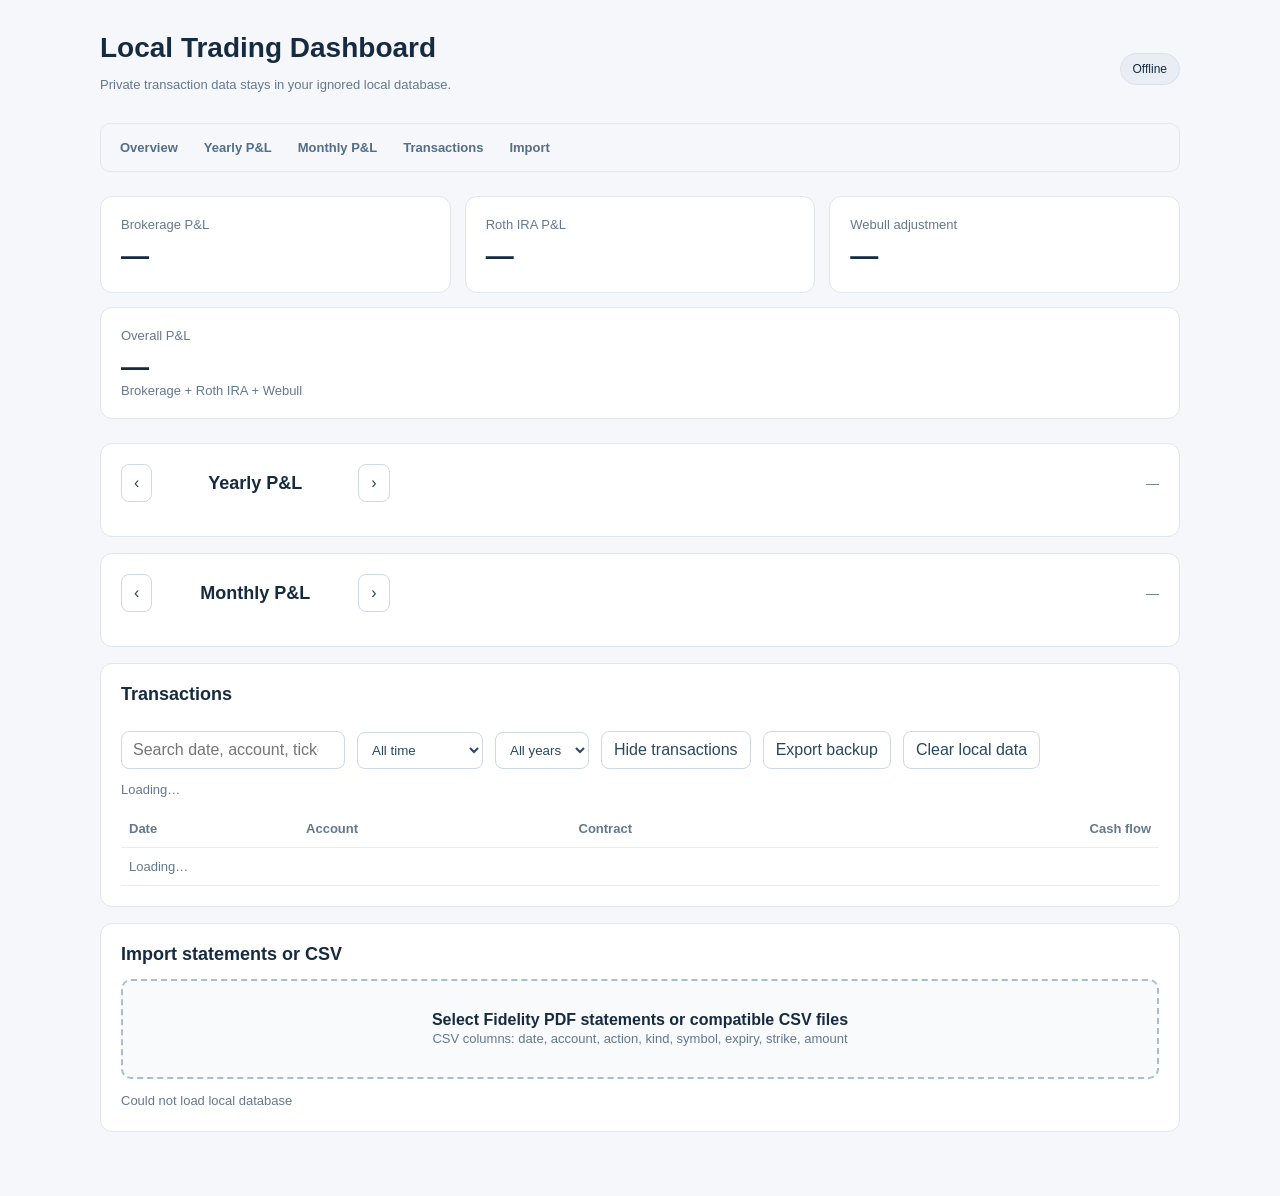
==== web/index.html @ 49a0bbed "Complete - Phase1 Trading Dashboard-v1" ====
<!doctype html>
<html lang="en"><head><meta charset="utf-8"><meta name="viewport" content="width=device-width,initial-scale=1"><title>Local Trading Dashboard</title><style>
:root{font-family:Inter,-apple-system,BlinkMacSystemFont,"Segoe UI",sans-serif;color:#172b40;background:#f5f7fa}*{box-sizing:border-box}html{scroll-behavior:smooth}body{margin:0}.shell{max-width:1120px;margin:auto;padding:32px 20px 64px}h1{margin:0;font-size:28px}h2{font-size:18px;margin:0 0 14px}.sub,.muted{color:#64788d;font-size:13px}.top,.toolbar,.transaction-actions{display:flex;justify-content:space-between;align-items:center;gap:12px;flex-wrap:wrap}.pill{font-size:12px;background:#e9eef4;border:1px solid #d9e2eb;padding:8px 12px;border-radius:20px}.app-nav{position:sticky;top:0;z-index:10;display:flex;gap:4px;overflow-x:auto;margin:18px 0 22px;padding:8px;background:rgba(245,247,250,.94);border:1px solid #e0e6ed;border-radius:10px;backdrop-filter:blur(10px)}.app-nav a{white-space:nowrap;text-decoration:none;color:#536e86;font-size:13px;font-weight:650;padding:8px 11px;border-radius:7px}.app-nav a:hover,.app-nav a:focus{background:#e8f0f8;color:#1e5a94;outline:none}.cards{display:grid;grid-template-columns:repeat(3,1fr);gap:14px;margin:24px 0}.card,.panel{background:#fff;border:1px solid #e0e6ed;border-radius:12px;padding:20px}.metric{font-size:28px;font-weight:750;margin-top:8px;font-variant-numeric:tabular-nums}.panel{margin-top:16px;scroll-margin-top:76px}.green{color:#15805b}.red{color:#c34350}button,input{font:inherit}button{cursor:pointer;border:1px solid #cdd9e5;border-radius:8px;background:#fff;padding:9px 12px;color:#294761}button:hover{background:#f2f7fb}.search{min-width:220px;border:1px solid #cdd9e5;border-radius:8px;padding:9px 11px;color:#172b40}.month-nav{display:flex;align-items:center;gap:8px}.month-nav h2{margin:0;min-width:190px;text-align:center}.year-calendar{display:grid;grid-template-columns:repeat(4,minmax(0,1fr));gap:10px;margin-top:14px}.year-month{min-height:95px;text-align:left;display:flex;flex-direction:column;justify-content:space-between}.year-month strong{font-size:13px}.year-month span{font-size:16px;font-weight:750;font-variant-numeric:tabular-nums}.calendar{display:grid;grid-template-columns:repeat(7,minmax(0,1fr));gap:7px;margin-top:14px}.weekday{font-size:11px;font-weight:700;color:#718397;text-align:center;padding:5px}.day{min-height:82px;border:1px solid #e4eaf0;border-radius:8px;padding:8px;background:#fbfcfd;display:flex;flex-direction:column;justify-content:space-between}.day.empty{background:transparent;border:0}.day-number{font-size:12px;color:#536e86}.day-pnl{font-size:12px;font-weight:750;text-align:right;font-variant-numeric:tabular-nums}.drop{display:block;border:2px dashed #aabdd0;border-radius:10px;padding:30px;text-align:center;background:#f8fafc;cursor:pointer}.drop input{display:none}.status{white-space:pre-wrap;font-size:13px;line-height:1.5;margin:12px 0 0}.detail{overflow:auto}table{width:100%;border-collapse:collapse;font-size:13px}td,th{text-align:left;padding:11px 8px;border-bottom:1px solid #e9edf2}th{color:#64788d}.right{text-align:right}[hidden]{display:none!important}@media(max-width:650px){.cards{grid-template-columns:1fr}.shell{padding:20px 12px}.search{min-width:100%}.year-calendar{grid-template-columns:repeat(2,minmax(0,1fr))}.day{min-height:58px;padding:5px}.day-pnl{font-size:10px}.month-nav h2{min-width:145px;font-size:15px}}
</style><style>.overall-card{grid-column:1/-1}.calendar{grid-template-columns:repeat(6,minmax(0,1fr))}.week-total{min-height:58px;border:1px solid #d8e4ef;border-radius:8px;padding:8px;background:#eef5fc;color:#1e5a94;font-size:12px;font-weight:750;text-align:right;font-variant-numeric:tabular-nums;display:flex;align-items:flex-end;justify-content:flex-end}.week-total.red{color:#c34350}.week-total.green{color:#15805b}.filter-select,.date-filter{border:1px solid #cdd9e5;border-radius:8px;background:#fff;color:#294761;padding:9px 10px}.date-range{display:flex;gap:6px;align-items:center;flex-wrap:wrap}.range-control{position:relative}.custom-range{position:absolute;top:calc(100% + 8px);left:0;z-index:30;width:260px;padding:16px;border:1px solid #c9d7e4;border-radius:14px;background:#fff;box-shadow:0 12px 30px rgba(20,38,58,.2);flex-direction:column;align-items:stretch;gap:13px}.range-tabs{display:grid;grid-template-columns:1fr 1fr;border:1px solid #b9cce0;border-radius:10px;padding:3px}.range-tabs button{border:0;background:transparent;padding:10px 8px}.range-tabs button.active{background:#1e5a94;color:#fff;border-radius:7px;font-weight:700}.range-note{margin:0;color:#4d5964;font-size:13px;line-height:1.75}.range-field{display:grid;gap:6px;font-size:13px;font-weight:700}.range-field .date-filter{width:100%;font-weight:400}.range-actions{display:flex;justify-content:center;gap:14px}.range-actions button{min-width:88px;border-radius:22px}.range-actions .apply{background:#1e5a94;color:#fff;border-color:#1e5a94;font-weight:700}@media(max-width:650px){.overall-card{grid-column:auto}.week-total{padding:5px;font-size:10px}.custom-range{width:min(260px,calc(100vw - 48px))}}</style></head><body><main class="shell">
<header id="overview" class="top"><div><h1>Local Trading Dashboard</h1><p class="sub">Private transaction data stays in your ignored local database.</p></div><span id="syncStatus" class="pill">Connecting…</span></header>
<nav class="app-nav" aria-label="Dashboard navigation"><a href="#overview">Overview</a><a href="#yearly">Yearly P&amp;L</a><a href="#monthly">Monthly P&amp;L</a><a href="#transactions">Transactions</a><a href="#import">Import</a></nav>
<section class="cards"><div class="card"><div class="muted">Brokerage P&amp;L</div><div id="brokerage" class="metric">—</div></div><div class="card"><div class="muted">Roth IRA P&amp;L</div><div id="roth" class="metric">—</div></div><div class="card"><div class="muted">Webull adjustment</div><div id="webull" class="metric">—</div></div><div class="card overall-card"><div class="muted">Overall P&amp;L</div><div id="total" class="metric">—</div><div class="muted">Brokerage + Roth IRA + Webull</div></div></section>
<section id="yearly" class="panel"><div class="toolbar"><div class="month-nav"><button id="previousYear" type="button" aria-label="Previous year">‹</button><h2 id="yearTitle">Yearly P&amp;L</h2><button id="nextYear" type="button" aria-label="Next year">›</button></div><div id="yearTotal" class="muted">—</div></div><div id="yearCalendar" class="year-calendar" aria-label="Yearly profit and loss calendar"></div></section>
<section id="monthly" class="panel"><div class="toolbar"><div class="month-nav"><button id="previousMonth" type="button" aria-label="Previous month">‹</button><h2 id="calendarTitle">Monthly P&amp;L</h2><button id="nextMonth" type="button" aria-label="Next month">›</button></div><div id="monthTotal" class="muted">—</div></div><div id="calendar" class="calendar" aria-label="Monthly profit and loss calendar"></div></section>
<section id="transactions" class="panel"><div class="toolbar"><h2>Transactions</h2><div class="transaction-actions"><input id="search" class="search" type="search" placeholder="Search date, account, ticker, or option" aria-label="Search transactions"><select id="periodFilter" class="filter-select" aria-label="Transaction time period"><option value="all">All time</option><option value="q1">Q1</option><option value="q2">Q2</option><option value="q3">Q3</option><option value="q4">Q4</option><option value="30">Last 30 days</option><option value="60">Last 60 days</option><option value="90">Last 90 days</option><option value="custom">Custom range</option></select><select id="filterYear" class="filter-select" aria-label="Quarter filter year"><option value="">All years</option></select><div id="dateRange" class="date-range custom-range" hidden><div class="range-tabs"><button id="recentRange" type="button">Recent</button><button id="customRange" class="active" type="button">Custom</button></div><p class="range-note">Select any 365 day period going back 5 years</p><label class="range-field">From date<input id="startDate" class="date-filter" type="date" aria-label="From date"></label><label class="range-field">To date<input id="endDate" class="date-filter" type="date" aria-label="To date"></label><div class="range-actions"><button id="applyRange" class="apply" type="button">Apply</button><button id="clearRange" type="button">Clear</button></div></div><button id="toggleTransactions" type="button" aria-expanded="true">Hide transactions</button><button id="export" type="button">Export backup</button><button id="clear" type="button">Clear local data</button></div></div><p id="transactionCount" class="muted">Loading…</p><div id="transactionContent" class="detail"><table><thead><tr><th>Date</th><th>Account</th><th>Contract</th><th class="right">Cash flow</th></tr></thead><tbody id="rows"><tr><td colspan="4" class="muted">Loading…</td></tr></tbody></table></div></section>
<section id="import" class="panel"><h2>Import statements or CSV</h2><label class="drop" for="files"><strong>Select Fidelity PDF statements or compatible CSV files</strong><br><span class="muted">CSV columns: date, account, action, kind, symbol, expiry, strike, amount</span><input id="files" type="file" accept="application/pdf,.pdf,text/csv,.csv" multiple></label><p id="status" class="status muted">Imports are processed locally in your browser, then saved only to your local SQLite database.</p></section>
</main><script type="module">
const $=id=>document.getElementById(id),names={i:'Brokerage',r:'Roth IRA',w:'Webull (fixed)'};let entries=[],revision=0,canEdit=false,query='',transactionsCollapsed=false,calendarMonth='',calendarYear='',period='all',filterYear='',customStart='',customEnd='';
const sum=a=>Math.round(a.reduce((n,x)=>n+Number(x.amount),0)*100)/100;
const cash=n=>(n<0?'−':'')+Math.abs(n).toLocaleString('en-US',{style:'currency',currency:'USD'});
const esc=s=>String(s).replace(/[&<>"']/g,c=>({'&':'&amp;','<':'&lt;','>':'&gt;','"':'&quot;',"'":'&#39;'}[c]));
function renderYearCalendar(){const dated=entries.filter(x=>/^\d{4}-\d{2}-\d{2}$/.test(x.date));if(!dated.length){$('yearTitle').textContent='Yearly P&L';$('yearTotal').textContent='No transactions yet';$('yearCalendar').innerHTML='';return}if(!calendarYear)calendarYear=dated.map(x=>x.date.slice(0,4)).sort().at(-1);const byMonth=new Map();for(const x of dated.filter(x=>x.date.startsWith(`${calendarYear}-`))){const month=x.date.slice(5,7);byMonth.set(month,(byMonth.get(month)||0)+Number(x.amount))}$('yearTitle').textContent=`${calendarYear} Yearly P&L`;const total=sum([...byMonth.values()].map(amount=>({amount})));$('yearTotal').textContent=`Yearly P&L: ${cash(total)}`;const labels=['January','February','March','April','May','June','July','August','September','October','November','December'];$('yearCalendar').innerHTML=labels.map((label,index)=>{const month=String(index+1).padStart(2,'0'),pnl=byMonth.get(month)||0;return `<button class="year-month" type="button" data-month="${month}"><strong>${label}</strong><span class="${pnl<0?'red':'green'}">${byMonth.has(month)?cash(pnl):'—'}</span></button>`}).join('');document.querySelectorAll('.year-month').forEach(button=>button.onclick=()=>{calendarMonth=`${calendarYear}-${button.dataset.month}`;renderCalendar();document.getElementById('calendar').scrollIntoView({behavior:'smooth',block:'start'})})}
function renderCalendar(){const dated=entries.filter(x=>/^\d{4}-\d{2}-\d{2}$/.test(x.date));if(!dated.length){$('calendarTitle').textContent='Monthly P&L';$('monthTotal').textContent='No transactions yet';$('calendar').innerHTML='';return}if(!calendarMonth)calendarMonth=dated.map(x=>x.date.slice(0,7)).sort().at(-1);const [year,month]=calendarMonth.split('-').map(Number),days=new Date(year,month,0).getDate(),start=new Date(year,month-1,1).getDay(),byDay=new Map();for(const x of dated.filter(x=>x.date.startsWith(calendarMonth))){byDay.set(x.date,(byDay.get(x.date)||0)+Number(x.amount))}$('calendarTitle').textContent=new Date(year,month-1,1).toLocaleDateString('en-US',{month:'long',year:'numeric'});const total=sum([...byDay.values()].map(amount=>({amount})));$('monthTotal').textContent=`Monthly P&L: ${cash(total)}`;let html=['Sun','Mon','Tue','Wed','Thu','Fri','Sat'].map(day=>`<div class="weekday">${day}</div>`).join('');for(let n=0;n<start;n++)html+='<div class="day empty"></div>';for(let day=1;day<=days;day++){const date=`${calendarMonth}-${String(day).padStart(2,'0')}`,pnl=byDay.get(date);html+=`<div class="day"><span class="day-number">${day}</span>${pnl===undefined?'':`<span class="day-pnl ${pnl<0?'red':'green'}">${cash(pnl)}</span>`}</div>`}$('calendar').innerHTML=html}
renderCalendar=()=>{const dated=entries.filter(x=>/^\d{4}-\d{2}-\d{2}$/.test(x.date));if(!dated.length){$('calendarTitle').textContent='Monthly P&L';$('monthTotal').textContent='No transactions yet';$('calendar').innerHTML='';return}if(!calendarMonth)calendarMonth=dated.map(x=>x.date.slice(0,7)).sort().at(-1);const [year,month]=calendarMonth.split('-').map(Number),days=new Date(year,month,0).getDate(),byDay=new Map();for(const x of dated.filter(x=>x.date.startsWith(calendarMonth))){byDay.set(x.date,(byDay.get(x.date)||0)+Number(x.amount))}$('calendarTitle').textContent=new Date(year,month-1,1).toLocaleDateString('en-US',{month:'long',year:'numeric'});const total=sum([...byDay.values()].map(amount=>({amount})));$('monthTotal').textContent=`Monthly P&L: ${cash(total)}`;let firstBusinessDay=1;while([0,6].includes(new Date(year,month-1,firstBusinessDay).getDay()))firstBusinessDay++;const leading=(new Date(year,month-1,firstBusinessDay).getDay()+6)%7;let html=['Mon','Tue','Wed','Thu','Fri'].map(day=>`<div class="weekday">${day}</div>`).join('');for(let n=0;n<leading;n++)html+='<div class="day empty"></div>';for(let day=1;day<=days;day++){const weekday=new Date(year,month-1,day).getDay();if(weekday===0||weekday===6)continue;const date=`${calendarMonth}-${String(day).padStart(2,'0')}`,pnl=byDay.get(date);html+=`<div class="day"><span class="day-number">${day}</span>${pnl===undefined?'':`<span class="day-pnl ${pnl<0?'red':'green'}">${cash(pnl)}</span>`}</div>`}$('calendar').innerHTML=html}
renderCalendar=()=>{const dated=entries.filter(x=>/^\d{4}-\d{2}-\d{2}$/.test(x.date));if(!dated.length){$('calendarTitle').textContent='Monthly P&L';$('monthTotal').textContent='No transactions yet';$('calendar').innerHTML='';return}if(!calendarMonth)calendarMonth=dated.map(x=>x.date.slice(0,7)).sort().at(-1);const [year,month]=calendarMonth.split('-').map(Number),days=new Date(year,month,0).getDate(),byDay=new Map();for(const x of dated.filter(x=>x.date.startsWith(calendarMonth))){byDay.set(x.date,(byDay.get(x.date)||0)+Number(x.amount))}$('calendarTitle').textContent=new Date(year,month-1,1).toLocaleDateString('en-US',{month:'long',year:'numeric'});const total=sum([...byDay.values()].map(amount=>({amount})));$('monthTotal').textContent=`Monthly P&L: ${cash(total)}`;let weeks=[],week=Array(5).fill(null);for(let day=1;day<=days;day++){const current=new Date(year,month-1,day),weekday=current.getDay();if(weekday===0||weekday===6)continue;const index=weekday-1;if(index===0&&week.some(Boolean)){weeks.push(week);week=Array(5).fill(null)}const date=`${calendarMonth}-${String(day).padStart(2,'0')}`;week[index]={day,pnl:byDay.get(date)};if(index===4){weeks.push(week);week=Array(5).fill(null)}}if(week.some(Boolean))weeks.push(week);let html=['Mon','Tue','Wed','Thu','Fri','Week P&L'].map(day=>`<div class="weekday">${day}</div>`).join('');for(const row of weeks){let weekly=0;for(const cell of row){if(cell?.pnl!==undefined)weekly+=cell.pnl;html+=cell?`<div class="day"><span class="day-number">${cell.day}</span>${cell.pnl===undefined?'':`<span class="day-pnl ${cell.pnl<0?'red':'green'}">${cash(cell.pnl)}</span>`}</div>`:'<div class="day empty"></div>'}html+=`<div class="week-total ${weekly<0?'red':'green'}">${cash(weekly)}</div>`}$('calendar').innerHTML=html}
function show(){const i=sum(entries.filter(x=>x.account==='i')),r=sum(entries.filter(x=>x.account==='r')),w=sum(entries.filter(x=>x.account==='w'));for(const [id,n] of [['brokerage',i],['roth',r],['webull',w],['total',i+r+w]]){const el=$(id);el.textContent=cash(n);el.className='metric '+(n<0?'red':'green')}renderYearCalendar();renderCalendar();const filtered=entries.filter(x=>[x.date,names[x.account]||'',x.symbol,x.kind,x.expiry,x.strike,x.amount].join(' ').toLowerCase().includes(query));$('transactionCount').textContent=`Showing ${filtered.length} of ${entries.length} transactions`;$('rows').innerHTML=filtered.length?filtered.map(x=>`<tr><td>${esc(x.date)}</td><td>${names[x.account]||'Other'}</td><td>${x.account==='w'?'Historical balance':`${esc(x.symbol)} ${esc(x.kind)} $${esc(x.strike)} <span class="muted">${esc(x.expiry)}</span>`}</td><td class="right ${x.amount<0?'red':'green'}">${cash(x.amount)}</td></tr>`).join(''):'<tr><td colspan="4" class="muted">No matching transactions.</td></tr>'}
function populateFilterYears(){const years=[...new Set(entries.filter(x=>/^\d{4}-/.test(x.date)).map(x=>x.date.slice(0,4)))].sort().reverse();const current=filterYear;$('filterYear').innerHTML='<option value="">All years</option>'+years.map(year=>`<option value="${year}">${year}</option>`).join('');if(years.includes(current))$('filterYear').value=current}
function inTransactionPeriod(x){if(!/^\d{4}-\d{2}-\d{2}$/.test(x.date))return false;if(period.startsWith('q')){const quarter=Math.ceil(Number(x.date.slice(5,7))/3);return quarter===Number(period.slice(1))&&(!filterYear||x.date.startsWith(`${filterYear}-`))}if(['30','60','90'].includes(period)){const reference=entries.filter(row=>/^\d{4}-\d{2}-\d{2}$/.test(row.date)).map(row=>row.date).sort().at(-1);if(!reference)return false;const end=new Date(`${reference}T00:00:00`),start=new Date(end);start.setDate(start.getDate()-Number(period)+1);const value=new Date(`${x.date}T00:00:00`);return value>=start&&value<=end}if(period==='custom')return(!customStart||x.date>=customStart)&&(!customEnd||x.date<=customEnd);return true}
show=()=>{populateFilterYears();const i=sum(entries.filter(x=>x.account==='i')),r=sum(entries.filter(x=>x.account==='r')),w=sum(entries.filter(x=>x.account==='w'));for(const [id,n] of [['brokerage',i],['roth',r],['webull',w],['total',i+r+w]]){const el=$(id);el.textContent=cash(n);el.className='metric '+(n<0?'red':'green')}renderYearCalendar();renderCalendar();const filtered=entries.filter(inTransactionPeriod).filter(x=>[x.date,names[x.account]||'',x.symbol,x.kind,x.expiry,x.strike,x.amount].join(' ').toLowerCase().includes(query));$('transactionCount').textContent=`Showing ${filtered.length} of ${entries.length} transactions`;$('rows').innerHTML=filtered.length?filtered.map(x=>`<tr><td>${esc(x.date)}</td><td>${names[x.account]||'Other'}</td><td>${x.account==='w'?'Historical balance':`${esc(x.symbol)} ${esc(x.kind)} $${esc(x.strike)} <span class="muted">${esc(x.expiry)}</span>`}</td><td class="right ${x.amount<0?'red':'green'}">${cash(x.amount)}</td></tr>`).join(''):'<tr><td colspan="4" class="muted">No matching transactions.</td></tr>'}
async function load(){try{const r=await fetch('/api/state');if(!r.ok)throw Error('Could not load local database');const s=await r.json();entries=s.entries;revision=s.revision;canEdit=s.can_edit;$('syncStatus').textContent=canEdit?'Local database · editable':'Read-only viewer';show()}catch(e){$('syncStatus').textContent='Offline';$('status').textContent=e.message}}
async function save(next){if(!canEdit)throw Error('Editing is available only from the local Mac dashboard.');const stored=next.filter(x=>x.account!=='w'),r=await fetch('/api/state',{method:'PUT',headers:{'Content-Type':'application/json'},body:JSON.stringify({entries:stored,expected_revision:revision})});const s=await r.json();if(!r.ok)throw Error(s.error||'Save failed');entries=next;revision=s.revision;show()}
const key=x=>[x.date,x.account,x.action,x.kind,x.symbol,x.expiry,x.strike,Number(x.amount).toFixed(2)].join('|');
const accountFor=(text,fallback='')=>/ROTH\s+IRA/i.test(text)?'r':/\bINDIVIDUAL\b|\bBROKERAGE\b/i.test(text)?'i':fallback;
function parseHistory(text,fallback){const out=[],pattern=/(?=(?:Jan|Feb|Mar|Apr|May|Jun|Jul|Aug|Sep|Oct|Nov|Dec)-\d{2}-\d{4})/g,matches=[...text.matchAll(pattern)];for(let j=0;j<matches.length;j++){const chunk=text.slice(matches[j].index,j+1<matches.length?matches[j+1].index:undefined),date=chunk.match(/^([A-Z][a-z]{2})-(\d{2})-(\d{4})/),account=accountFor(chunk,fallback),act=chunk.match(/YOU\s+(BOUGHT\s+OPENING|SOLD\s+CLOSING)\s+TRANSACTION\s+(PUT|CALL)/),sym=chunk.match(/\(([A-Z.]{1,10})\)/),contract=chunk.match(/(?:TR\s+UNIT|SPDR)\s+([A-Z]{3}\s+\d{2}\s+\d{2})\s+\$(\d+)/),amount=chunk.match(/([+-])\s*\$([\d,]+\.\d{2})/);if(date&&account&&act&&sym&&contract&&amount){const month=['Jan','Feb','Mar','Apr','May','Jun','Jul','Aug','Sep','Oct','Nov','Dec'].indexOf(date[1])+1;out.push({date:`${date[3]}-${String(month).padStart(2,'0')}-${date[2]}`,account,action:act[1].startsWith('BOUGHT')?'buy':'sell',kind:act[2],symbol:sym[1],expiry:contract[1].replace(/\s+/g,' '),strike:contract[2],amount:Number((amount[1]==='-'?'-':'')+amount[2].replaceAll(',',''))})}}return out}
function parsePending(text,fallback){const out=[],pattern=/(?=(?:Jan|Feb|Mar|Apr|May|Jun|Jul|Aug|Sep|Oct|Nov|Dec)-\d{1,2}-\d{4})/g,matches=[...text.matchAll(pattern)];for(let j=0;j<matches.length;j++){const chunk=text.slice(matches[j].index,j+1<matches.length?matches[j+1].index:undefined),date=chunk.match(/^([A-Z][a-z]{2})-(\d{1,2})-(\d{4})/),account=accountFor(chunk,fallback),order=chunk.match(/\b(BUY|SELL)\s+TO\s+(OPEN|CLOSE)\s+\d+\s+CONTRACTS?\s+([A-Z.]{1,10})\s+([A-Z][a-z]{2})\s+(\d{1,2})\s+(\d{4})\s+\$?(\d+(?:\.\d+)?)\s+(PUTS?|CALLS?)\b/i),amount=chunk.match(/([+-])\s*\$([\d,]+\.\d{2})/);if(date&&account&&order&&amount){const months=['Jan','Feb','Mar','Apr','May','Jun','Jul','Aug','Sep','Oct','Nov','Dec'],month=months.indexOf(date[1]),action=order[1].toLowerCase()==='buy'?'buy':'sell',raw=Math.abs(Number(amount[2].replaceAll(',','')));out.push({date:`${date[3]}-${String(month+1).padStart(2,'0')}-${date[2].padStart(2,'0')}`,account,action,kind:order[8].toUpperCase().startsWith('PUT')?'PUT':'CALL',symbol:order[3].toUpperCase(),expiry:`${order[4].toUpperCase()} ${String(order[5]).padStart(2,'0')} ${order[6].slice(-2)}`,strike:order[7],amount:action==='buy'?-raw:raw,source:'pending'})}}return out}
async function pdfjs(){const lib=await import('https://cdnjs.cloudflare.com/ajax/libs/pdf.js/4.10.38/pdf.min.mjs');lib.GlobalWorkerOptions.workerSrc='https://cdnjs.cloudflare.com/ajax/libs/pdf.js/4.10.38/pdf.worker.min.mjs';return lib}
function csvRows(text){const rows=[],row=[];let cell='',quoted=false;for(let i=0;i<text.length;i++){const ch=text[i];if(ch==='"'){if(quoted&&text[i+1]==='"'){cell+='"';i++}else quoted=!quoted}else if(ch===','&&!quoted){row.push(cell.trim());cell=''}else if((ch==='\n'||ch==='\r')&&!quoted){if(ch==='\r'&&text[i+1]==='\n')i++;row.push(cell.trim());if(row.some(Boolean))rows.push(row.splice(0));cell=''}else cell+=ch}row.push(cell.trim());if(row.some(Boolean))rows.push(row);return rows}
function csvTransactions(text,file){const rows=csvRows(text.replace(/^\uFEFF/,''));if(rows.length<2)throw Error(`${file.name}: CSV has no transaction rows`);const headers=rows.shift().map(x=>x.trim().toLowerCase().replace(/[ _-]+/g,'')),value=(row,...keys)=>{const i=headers.findIndex(h=>keys.includes(h));return i<0?'':row[i]||''},date=v=>{v=v.trim();if(/^\d{4}-\d{2}-\d{2}$/.test(v))return v;const m=v.match(/^(\d{1,2})\/(\d{1,2})\/(\d{4})$/);return m?`${m[3]}-${m[1].padStart(2,'0')}-${m[2].padStart(2,'0')}`:''},account=v=>/^(r|roth|rothira)$/i.test(v.replace(/\s+/g,''))?'r':/^(i|individual|brokerage|taxable)$/i.test(v.replace(/\s+/g,''))?'i':'',action=v=>/^(buy|bought|boughtopening)$/i.test(v.replace(/\s+/g,''))?'buy':/^(sell|sold|soldclosing)$/i.test(v.replace(/\s+/g,''))?'sell':'',kind=v=>/^(put|call)$/i.test(v)?v.toUpperCase():'',amount=v=>Number(v.replace(/[,$]/g,'').replace(/^\((.+)\)$/,'-$1'));const out=[];for(const [n,row] of rows.entries()){const x={date:date(value(row,'date','tradedate','transactiondate')),account:account(value(row,'account','accounttype')),action:action(value(row,'action','side','transactiontype')),kind:kind(value(row,'kind','type','optiontype')),symbol:value(row,'symbol','ticker').trim().toUpperCase(),expiry:value(row,'expiry','expiration','expirationdate').trim(),strike:value(row,'strike','strikeprice').trim(),amount:amount(value(row,'amount','cashflow','netamount'))};if(!x.date||!x.account||!x.action||!x.kind||!x.symbol||!Number.isFinite(x.amount))throw Error(`${file.name}: row ${n+2} needs date, account, action, kind, symbol, and amount`);out.push(x)}return out}
const sameOrder=(a,b)=>['date','account','action','kind','symbol','expiry','strike'].every(k=>a[k]===b[k]);
async function importFiles(files){try{let lib,next=[...entries],messages=[];for(const file of files){let rows;if(file.name.toLowerCase().endsWith('.csv')){rows=csvTransactions(await file.text(),file)}else if(file.name.toLowerCase().endsWith('.pdf')){lib||=await pdfjs();const doc=await lib.getDocument({data:new Uint8Array(await file.arrayBuffer())}).promise;let text='';for(let p=1;p<=doc.numPages;p++)text+=(await(await doc.getPage(p)).getTextContent()).items.map(x=>x.str).join('\n')+'\n\n--- PAGE BREAK ---\n\n';const fallback=accountFor(text);if(!fallback)throw Error(`${file.name}: could not identify a Brokerage or Roth IRA statement`);rows=[...parseHistory(text,fallback),...parsePending(text,fallback)]}else throw Error(`${file.name}: select a PDF or CSV file`);const existing=new Map();for(const row of next){const k=key(row);existing.set(k,(existing.get(k)||0)+1)}const incoming=new Map();let added=0;for(const row of rows){const represented=row.source==='pending'&&Math.round(next.filter(x=>sameOrder(x,row)).reduce((n,x)=>n+x.amount,0)*100)===Math.round(row.amount*100);const k=key(row),count=(incoming.get(k)||0)+1;incoming.set(k,count);if(!represented&&count>(existing.get(k)||0)){next.push(row);added++}}messages.push(`${file.name}: added ${added} transactions`)}await save(next);$('status').textContent=messages.join('\n')}catch(e){$('status').textContent=e.message}}
$('files').onchange=e=>importFiles([...e.target.files]);$('search').oninput=e=>{query=e.target.value.trim().toLowerCase();show()};$('periodFilter').onchange=e=>{period=e.target.value;$('dateRange').hidden=period!=='custom';$('filterYear').hidden=period==='custom';show()};$('filterYear').onchange=e=>{filterYear=e.target.value;show()};for(const id of ['startDate','endDate'])$(id).onchange=e=>{if(id==='startDate')customStart=e.target.value;else customEnd=e.target.value;show()};$('toggleTransactions').onclick=()=>{transactionsCollapsed=!transactionsCollapsed;$('transactionContent').hidden=transactionsCollapsed;$('toggleTransactions').textContent=transactionsCollapsed?'Show transactions':'Hide transactions';$('toggleTransactions').setAttribute('aria-expanded',String(!transactionsCollapsed))};for(const [id,delta] of [['previousMonth',-1],['nextMonth',1]])$(id).onclick=()=>{if(!calendarMonth)return;const [year,month]=calendarMonth.split('-').map(Number),d=new Date(year,month-1+delta,1);calendarMonth=`${d.getFullYear()}-${String(d.getMonth()+1).padStart(2,'0')}`;renderCalendar()};for(const [id,delta] of [['previousYear',-1],['nextYear',1]])$(id).onclick=()=>{if(!calendarYear)return;calendarYear=String(Number(calendarYear)+delta);renderYearCalendar()};$('export').onclick=()=>{const a=document.createElement('a');a.href=URL.createObjectURL(new Blob([JSON.stringify({exported:new Date().toISOString(),entries},null,2)],{type:'application/json'}));a.download='trading_dashboard_backup.json';a.click();URL.revokeObjectURL(a.href)};$('clear').onclick=async()=>{if(confirm('Delete all imported transactions from this local database? The fixed Webull balance will remain.'))try{await save(entries.filter(x=>x.account==='w'));$('status').textContent='Imported local data cleared. The fixed Webull balance remains.'}catch(e){$('status').textContent=e.message}};load();
const setCustomRangeMode=enabled=>{$('dateRange').hidden=!enabled;$('filterYear').hidden=enabled;$('recentRange').classList.toggle('active',!enabled);$('customRange').classList.toggle('active',enabled)};$('periodFilter').onchange=e=>{period=e.target.value;setCustomRangeMode(period==='custom');show()};for(const id of ['startDate','endDate'])$(id).onchange=null;$('customRange').onclick=()=>{period='custom';$('periodFilter').value='custom';setCustomRangeMode(true)};$('recentRange').onclick=()=>{period='all';$('periodFilter').value='all';setCustomRangeMode(false);show()};$('applyRange').onclick=()=>{customStart=$('startDate').value;customEnd=$('endDate').value;show()};$('clearRange').onclick=()=>{customStart='';customEnd='';$('startDate').value='';$('endDate').value='';show()};
const rangeControl=document.createElement('span');rangeControl.className='range-control';const periodSelect=$('periodFilter'),rangePanel=$('dateRange');periodSelect.parentNode.insertBefore(rangeControl,periodSelect);rangeControl.append(periodSelect,rangePanel);
$('recentRange').hidden=true;document.querySelector('.range-tabs').style.gridTemplateColumns='1fr';
$('applyRange').onclick=()=>{customStart=$('startDate').value;customEnd=$('endDate').value;show();$('dateRange').hidden=true};$('periodFilter').onclick=()=>{if(period==='custom')$('dateRange').hidden=false};
</script></body></html>
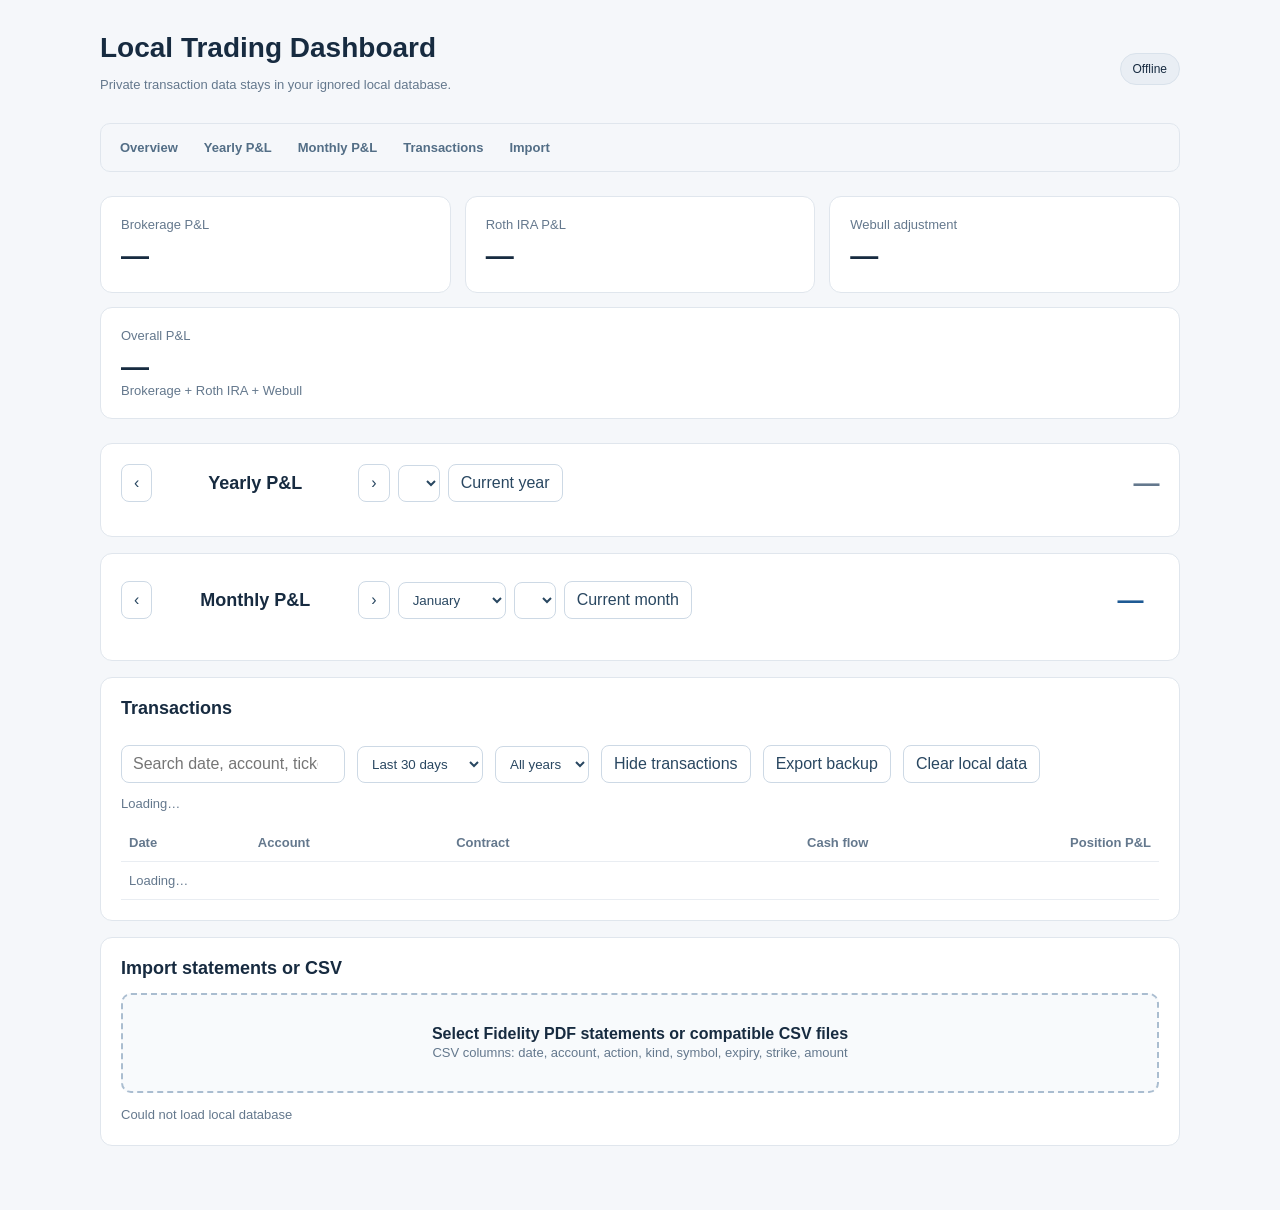
==== commit 0d27f877: "Improve P&L calendar controls and transaction details" ====
--- a/web/index.html
+++ b/web/index.html
@@ -1,27 +1,30 @@
 <!doctype html>
 <html lang="en"><head><meta charset="utf-8"><meta name="viewport" content="width=device-width,initial-scale=1"><title>Local Trading Dashboard</title><style>
 :root{font-family:Inter,-apple-system,BlinkMacSystemFont,"Segoe UI",sans-serif;color:#172b40;background:#f5f7fa}*{box-sizing:border-box}html{scroll-behavior:smooth}body{margin:0}.shell{max-width:1120px;margin:auto;padding:32px 20px 64px}h1{margin:0;font-size:28px}h2{font-size:18px;margin:0 0 14px}.sub,.muted{color:#64788d;font-size:13px}.top,.toolbar,.transaction-actions{display:flex;justify-content:space-between;align-items:center;gap:12px;flex-wrap:wrap}.pill{font-size:12px;background:#e9eef4;border:1px solid #d9e2eb;padding:8px 12px;border-radius:20px}.app-nav{position:sticky;top:0;z-index:10;display:flex;gap:4px;overflow-x:auto;margin:18px 0 22px;padding:8px;background:rgba(245,247,250,.94);border:1px solid #e0e6ed;border-radius:10px;backdrop-filter:blur(10px)}.app-nav a{white-space:nowrap;text-decoration:none;color:#536e86;font-size:13px;font-weight:650;padding:8px 11px;border-radius:7px}.app-nav a:hover,.app-nav a:focus{background:#e8f0f8;color:#1e5a94;outline:none}.cards{display:grid;grid-template-columns:repeat(3,1fr);gap:14px;margin:24px 0}.card,.panel{background:#fff;border:1px solid #e0e6ed;border-radius:12px;padding:20px}.metric{font-size:28px;font-weight:750;margin-top:8px;font-variant-numeric:tabular-nums}.panel{margin-top:16px;scroll-margin-top:76px}.green{color:#15805b}.red{color:#c34350}button,input{font:inherit}button{cursor:pointer;border:1px solid #cdd9e5;border-radius:8px;background:#fff;padding:9px 12px;color:#294761}button:hover{background:#f2f7fb}.search{min-width:220px;border:1px solid #cdd9e5;border-radius:8px;padding:9px 11px;color:#172b40}.month-nav{display:flex;align-items:center;gap:8px}.month-nav h2{margin:0;min-width:190px;text-align:center}.year-calendar{display:grid;grid-template-columns:repeat(4,minmax(0,1fr));gap:10px;margin-top:14px}.year-month{min-height:95px;text-align:left;display:flex;flex-direction:column;justify-content:space-between}.year-month strong{font-size:13px}.year-month span{font-size:16px;font-weight:750;font-variant-numeric:tabular-nums}.calendar{display:grid;grid-template-columns:repeat(7,minmax(0,1fr));gap:7px;margin-top:14px}.weekday{font-size:11px;font-weight:700;color:#718397;text-align:center;padding:5px}.day{min-height:82px;border:1px solid #e4eaf0;border-radius:8px;padding:8px;background:#fbfcfd;display:flex;flex-direction:column;justify-content:space-between}.day.empty{background:transparent;border:0}.day-number{font-size:12px;color:#536e86}.day-pnl{font-size:12px;font-weight:750;text-align:right;font-variant-numeric:tabular-nums}.drop{display:block;border:2px dashed #aabdd0;border-radius:10px;padding:30px;text-align:center;background:#f8fafc;cursor:pointer}.drop input{display:none}.status{white-space:pre-wrap;font-size:13px;line-height:1.5;margin:12px 0 0}.detail{overflow:auto}table{width:100%;border-collapse:collapse;font-size:13px}td,th{text-align:left;padding:11px 8px;border-bottom:1px solid #e9edf2}th{color:#64788d}.right{text-align:right}[hidden]{display:none!important}@media(max-width:650px){.cards{grid-template-columns:1fr}.shell{padding:20px 12px}.search{min-width:100%}.year-calendar{grid-template-columns:repeat(2,minmax(0,1fr))}.day{min-height:58px;padding:5px}.day-pnl{font-size:10px}.month-nav h2{min-width:145px;font-size:15px}}
-</style><style>.overall-card{grid-column:1/-1}.calendar{grid-template-columns:repeat(6,minmax(0,1fr))}.week-total{min-height:58px;border:1px solid #d8e4ef;border-radius:8px;padding:8px;background:#eef5fc;color:#1e5a94;font-size:12px;font-weight:750;text-align:right;font-variant-numeric:tabular-nums;display:flex;align-items:flex-end;justify-content:flex-end}.week-total.red{color:#c34350}.week-total.green{color:#15805b}.filter-select,.date-filter{border:1px solid #cdd9e5;border-radius:8px;background:#fff;color:#294761;padding:9px 10px}.date-range{display:flex;gap:6px;align-items:center;flex-wrap:wrap}.range-control{position:relative}.custom-range{position:absolute;top:calc(100% + 8px);left:0;z-index:30;width:260px;padding:16px;border:1px solid #c9d7e4;border-radius:14px;background:#fff;box-shadow:0 12px 30px rgba(20,38,58,.2);flex-direction:column;align-items:stretch;gap:13px}.range-tabs{display:grid;grid-template-columns:1fr 1fr;border:1px solid #b9cce0;border-radius:10px;padding:3px}.range-tabs button{border:0;background:transparent;padding:10px 8px}.range-tabs button.active{background:#1e5a94;color:#fff;border-radius:7px;font-weight:700}.range-note{margin:0;color:#4d5964;font-size:13px;line-height:1.75}.range-field{display:grid;gap:6px;font-size:13px;font-weight:700}.range-field .date-filter{width:100%;font-weight:400}.range-actions{display:flex;justify-content:center;gap:14px}.range-actions button{min-width:88px;border-radius:22px}.range-actions .apply{background:#1e5a94;color:#fff;border-color:#1e5a94;font-weight:700}@media(max-width:650px){.overall-card{grid-column:auto}.week-total{padding:5px;font-size:10px}.custom-range{width:min(260px,calc(100vw - 48px))}}</style></head><body><main class="shell">
+</style><style>.overall-card{grid-column:1/-1}.calendar{grid-template-columns:repeat(6,minmax(0,1fr))}#monthTotal{display:inline-flex;align-items:center;min-height:52px;padding:9px 16px;border:1px solid #c7d9eb;border-radius:12px;background:#eef5fc;box-shadow:0 2px 6px rgba(30,90,148,.08);color:#1e5a94;font-size:26px;font-weight:800;font-variant-numeric:tabular-nums;letter-spacing:-.5px}.day.selected,.week-total.selected{border-color:#1e5a94;background:#e8f0f8;box-shadow:0 0 0 2px rgba(30,90,148,.18)}.week-total{min-height:58px;border:1px solid #d8e4ef;border-radius:8px;padding:8px;background:#eef5fc;color:#1e5a94;font-size:12px;font-weight:750;text-align:right;font-variant-numeric:tabular-nums;display:flex;align-items:flex-end;justify-content:flex-end}.week-total.red{color:#c34350}.week-total.green{color:#15805b}.filter-select,.date-filter{border:1px solid #cdd9e5;border-radius:8px;background:#fff;color:#294761;padding:9px 10px}.date-range{display:flex;gap:6px;align-items:center;flex-wrap:wrap}.range-control{position:relative}.custom-range{position:absolute;top:calc(100% + 8px);left:0;z-index:30;width:260px;padding:16px;border:1px solid #c9d7e4;border-radius:14px;background:#fff;box-shadow:0 12px 30px rgba(20,38,58,.2);flex-direction:column;align-items:stretch;gap:13px}.range-tabs{display:grid;grid-template-columns:1fr 1fr;border:1px solid #b9cce0;border-radius:10px;padding:3px}.range-tabs button{border:0;background:transparent;padding:10px 8px}.range-tabs button.active{background:#1e5a94;color:#fff;border-radius:7px;font-weight:700}.range-note{margin:0;color:#4d5964;font-size:13px;line-height:1.75}.range-field{display:grid;gap:6px;font-size:13px;font-weight:700}.range-field .date-filter{width:100%;font-weight:400}.range-actions{display:flex;justify-content:center;gap:14px}.range-actions button{min-width:88px;border-radius:22px}.range-actions .apply{background:#1e5a94;color:#fff;border-color:#1e5a94;font-weight:700}@media(max-width:650px){.overall-card{grid-column:auto}#monthTotal{min-height:44px;padding:7px 11px;font-size:21px}.week-total{padding:5px;font-size:10px}.custom-range{width:min(260px,calc(100vw - 48px))}}</style></head><body><main class="shell">
 <header id="overview" class="top"><div><h1>Local Trading Dashboard</h1><p class="sub">Private transaction data stays in your ignored local database.</p></div><span id="syncStatus" class="pill">Connecting…</span></header>
 <nav class="app-nav" aria-label="Dashboard navigation"><a href="#overview">Overview</a><a href="#yearly">Yearly P&amp;L</a><a href="#monthly">Monthly P&amp;L</a><a href="#transactions">Transactions</a><a href="#import">Import</a></nav>
 <section class="cards"><div class="card"><div class="muted">Brokerage P&amp;L</div><div id="brokerage" class="metric">—</div></div><div class="card"><div class="muted">Roth IRA P&amp;L</div><div id="roth" class="metric">—</div></div><div class="card"><div class="muted">Webull adjustment</div><div id="webull" class="metric">—</div></div><div class="card overall-card"><div class="muted">Overall P&amp;L</div><div id="total" class="metric">—</div><div class="muted">Brokerage + Roth IRA + Webull</div></div></section>
-<section id="yearly" class="panel"><div class="toolbar"><div class="month-nav"><button id="previousYear" type="button" aria-label="Previous year">‹</button><h2 id="yearTitle">Yearly P&amp;L</h2><button id="nextYear" type="button" aria-label="Next year">›</button></div><div id="yearTotal" class="muted">—</div></div><div id="yearCalendar" class="year-calendar" aria-label="Yearly profit and loss calendar"></div></section>
-<section id="monthly" class="panel"><div class="toolbar"><div class="month-nav"><button id="previousMonth" type="button" aria-label="Previous month">‹</button><h2 id="calendarTitle">Monthly P&amp;L</h2><button id="nextMonth" type="button" aria-label="Next month">›</button></div><div id="monthTotal" class="muted">—</div></div><div id="calendar" class="calendar" aria-label="Monthly profit and loss calendar"></div></section>
-<section id="transactions" class="panel"><div class="toolbar"><h2>Transactions</h2><div class="transaction-actions"><input id="search" class="search" type="search" placeholder="Search date, account, ticker, or option" aria-label="Search transactions"><select id="periodFilter" class="filter-select" aria-label="Transaction time period"><option value="all">All time</option><option value="q1">Q1</option><option value="q2">Q2</option><option value="q3">Q3</option><option value="q4">Q4</option><option value="30">Last 30 days</option><option value="60">Last 60 days</option><option value="90">Last 90 days</option><option value="custom">Custom range</option></select><select id="filterYear" class="filter-select" aria-label="Quarter filter year"><option value="">All years</option></select><div id="dateRange" class="date-range custom-range" hidden><div class="range-tabs"><button id="recentRange" type="button">Recent</button><button id="customRange" class="active" type="button">Custom</button></div><p class="range-note">Select any 365 day period going back 5 years</p><label class="range-field">From date<input id="startDate" class="date-filter" type="date" aria-label="From date"></label><label class="range-field">To date<input id="endDate" class="date-filter" type="date" aria-label="To date"></label><div class="range-actions"><button id="applyRange" class="apply" type="button">Apply</button><button id="clearRange" type="button">Clear</button></div></div><button id="toggleTransactions" type="button" aria-expanded="true">Hide transactions</button><button id="export" type="button">Export backup</button><button id="clear" type="button">Clear local data</button></div></div><p id="transactionCount" class="muted">Loading…</p><div id="transactionContent" class="detail"><table><thead><tr><th>Date</th><th>Account</th><th>Contract</th><th class="right">Cash flow</th></tr></thead><tbody id="rows"><tr><td colspan="4" class="muted">Loading…</td></tr></tbody></table></div></section>
+<section id="yearly" class="panel"><div class="toolbar"><div class="month-nav"><button id="previousYear" type="button" aria-label="Previous year">‹</button><h2 id="yearTitle">Yearly P&amp;L</h2><button id="nextYear" type="button" aria-label="Next year">›</button><select id="calendarYearlySelect" class="filter-select" aria-label="Yearly calendar year"></select><button id="currentYear" type="button">Current year</button></div><div id="yearTotal" class="muted">—</div></div><div id="yearCalendar" class="year-calendar" aria-label="Yearly profit and loss calendar"></div></section>
+<section id="monthly" class="panel"><div class="toolbar"><div class="month-nav"><button id="previousMonth" type="button" aria-label="Previous month">‹</button><h2 id="calendarTitle">Monthly P&amp;L</h2><button id="nextMonth" type="button" aria-label="Next month">›</button><select id="calendarMonthSelect" class="filter-select" aria-label="Calendar month"><option value="01">January</option><option value="02">February</option><option value="03">March</option><option value="04">April</option><option value="05">May</option><option value="06">June</option><option value="07">July</option><option value="08">August</option><option value="09">September</option><option value="10">October</option><option value="11">November</option><option value="12">December</option></select><select id="calendarYearSelect" class="filter-select" aria-label="Calendar year"></select><button id="currentMonth" type="button">Current month</button></div><div id="monthTotal" class="muted">—</div></div><div id="calendar" class="calendar" aria-label="Monthly profit and loss calendar"></div></section>
+<section id="transactions" class="panel"><div class="toolbar"><h2>Transactions</h2><div class="transaction-actions"><input id="search" class="search" type="search" placeholder="Search date, account, ticker, or option" aria-label="Search transactions"><select id="periodFilter" class="filter-select" aria-label="Transaction time period"><option value="all">All time</option><option value="q1">Q1</option><option value="q2">Q2</option><option value="q3">Q3</option><option value="q4">Q4</option><option value="30" selected>Last 30 days</option><option value="60">Last 60 days</option><option value="90">Last 90 days</option><option value="custom">Custom range</option></select><select id="filterYear" class="filter-select" aria-label="Quarter filter year"><option value="">All years</option></select><div id="dateRange" class="date-range custom-range" hidden><div class="range-tabs"><button id="recentRange" type="button">Recent</button><button id="customRange" class="active" type="button">Custom</button></div><p class="range-note">Select any 365 day period going back 5 years</p><label class="range-field">From date<input id="startDate" class="date-filter" type="date" aria-label="From date"></label><label class="range-field">To date<input id="endDate" class="date-filter" type="date" aria-label="To date"></label><div class="range-actions"><button id="applyRange" class="apply" type="button">Apply</button><button id="clearRange" type="button">Clear</button></div></div><button id="toggleTransactions" type="button" aria-expanded="true">Hide transactions</button><button id="export" type="button">Export backup</button><button id="clear" type="button">Clear local data</button></div></div><p id="transactionCount" class="muted">Loading…</p><div id="transactionContent" class="detail"><table><thead><tr><th>Date</th><th>Account</th><th>Contract</th><th class="right">Cash flow</th><th class="right">Position P&amp;L</th></tr></thead><tbody id="rows"><tr><td colspan="5" class="muted">Loading…</td></tr></tbody></table></div></section>
 <section id="import" class="panel"><h2>Import statements or CSV</h2><label class="drop" for="files"><strong>Select Fidelity PDF statements or compatible CSV files</strong><br><span class="muted">CSV columns: date, account, action, kind, symbol, expiry, strike, amount</span><input id="files" type="file" accept="application/pdf,.pdf,text/csv,.csv" multiple></label><p id="status" class="status muted">Imports are processed locally in your browser, then saved only to your local SQLite database.</p></section>
 </main><script type="module">
-const $=id=>document.getElementById(id),names={i:'Brokerage',r:'Roth IRA',w:'Webull (fixed)'};let entries=[],revision=0,canEdit=false,query='',transactionsCollapsed=false,calendarMonth='',calendarYear='',period='all',filterYear='',customStart='',customEnd='';
+const $=id=>document.getElementById(id),names={i:'Brokerage',r:'Roth IRA',w:'Webull (fixed)'};let entries=[],revision=0,canEdit=false,query='',transactionsCollapsed=false,calendarMonth='',calendarYear='',selectedCalendarDates=[],period='30',filterYear='',customStart='',customEnd='';
 const sum=a=>Math.round(a.reduce((n,x)=>n+Number(x.amount),0)*100)/100;
 const cash=n=>(n<0?'−':'')+Math.abs(n).toLocaleString('en-US',{style:'currency',currency:'USD'});
 const esc=s=>String(s).replace(/[&<>"']/g,c=>({'&':'&amp;','<':'&lt;','>':'&gt;','"':'&quot;',"'":'&#39;'}[c]));
-function renderYearCalendar(){const dated=entries.filter(x=>/^\d{4}-\d{2}-\d{2}$/.test(x.date));if(!dated.length){$('yearTitle').textContent='Yearly P&L';$('yearTotal').textContent='No transactions yet';$('yearCalendar').innerHTML='';return}if(!calendarYear)calendarYear=dated.map(x=>x.date.slice(0,4)).sort().at(-1);const byMonth=new Map();for(const x of dated.filter(x=>x.date.startsWith(`${calendarYear}-`))){const month=x.date.slice(5,7);byMonth.set(month,(byMonth.get(month)||0)+Number(x.amount))}$('yearTitle').textContent=`${calendarYear} Yearly P&L`;const total=sum([...byMonth.values()].map(amount=>({amount})));$('yearTotal').textContent=`Yearly P&L: ${cash(total)}`;const labels=['January','February','March','April','May','June','July','August','September','October','November','December'];$('yearCalendar').innerHTML=labels.map((label,index)=>{const month=String(index+1).padStart(2,'0'),pnl=byMonth.get(month)||0;return `<button class="year-month" type="button" data-month="${month}"><strong>${label}</strong><span class="${pnl<0?'red':'green'}">${byMonth.has(month)?cash(pnl):'—'}</span></button>`}).join('');document.querySelectorAll('.year-month').forEach(button=>button.onclick=()=>{calendarMonth=`${calendarYear}-${button.dataset.month}`;renderCalendar();document.getElementById('calendar').scrollIntoView({behavior:'smooth',block:'start'})})}
+const positionKey=x=>[x.account,x.symbol,x.kind,x.expiry,x.strike].join('|');
+const monthTotalObserver=new MutationObserver(()=>{$('monthTotal').style.color=$('monthTotal').textContent.includes('−')?'#c34350':'#15805b'});$('monthTotal').style.background='transparent';$('monthTotal').style.border='0';$('monthTotal').style.boxShadow='none';monthTotalObserver.observe($('monthTotal'),{childList:true});
+const yearTotalObserver=new MutationObserver(()=>{$('yearTotal').style.color=$('yearTotal').textContent.includes('−')?'#c34350':'#15805b'});Object.assign($('yearTotal').style,{background:'transparent',border:'0',boxShadow:'none',fontSize:'26px',fontWeight:'800',fontVariantNumeric:'tabular-nums',letterSpacing:'-.5px'});yearTotalObserver.observe($('yearTotal'),{childList:true});
+function renderYearCalendar(){const dated=entries.filter(x=>/^\d{4}-\d{2}-\d{2}$/.test(x.date));if(!dated.length){$('yearTitle').textContent='Yearly P&L';$('yearTotal').textContent='No transactions yet';$('yearCalendar').innerHTML='';return}if(!calendarYear)calendarYear=dated.map(x=>x.date.slice(0,4)).sort().at(-1);const byMonth=new Map();for(const x of dated.filter(x=>x.date.startsWith(`${calendarYear}-`))){const month=x.date.slice(5,7);byMonth.set(month,(byMonth.get(month)||0)+Number(x.amount))}$('yearTitle').textContent=`${calendarYear} Yearly P&L`;const total=sum([...byMonth.values()].map(amount=>({amount})));$('yearTotal').textContent=`Yearly P&L: ${cash(total)}`;const labels=['January','February','March','April','May','June','July','August','September','October','November','December'];$('yearCalendar').innerHTML=labels.map((label,index)=>{const month=String(index+1).padStart(2,'0'),pnl=byMonth.get(month)||0;return `<button class="year-month" type="button" data-month="${month}"><strong>${label}</strong><span class="${pnl<0?'red':'green'}">${byMonth.has(month)?cash(pnl):'—'}</span></button>`}).join('');document.querySelectorAll('.year-month').forEach(button=>button.onclick=()=>{calendarMonth=`${calendarYear}-${button.dataset.month}`;selectedCalendarDates=[];renderCalendar();$('monthly').scrollIntoView({behavior:'smooth',block:'start'})})}
 function renderCalendar(){const dated=entries.filter(x=>/^\d{4}-\d{2}-\d{2}$/.test(x.date));if(!dated.length){$('calendarTitle').textContent='Monthly P&L';$('monthTotal').textContent='No transactions yet';$('calendar').innerHTML='';return}if(!calendarMonth)calendarMonth=dated.map(x=>x.date.slice(0,7)).sort().at(-1);const [year,month]=calendarMonth.split('-').map(Number),days=new Date(year,month,0).getDate(),start=new Date(year,month-1,1).getDay(),byDay=new Map();for(const x of dated.filter(x=>x.date.startsWith(calendarMonth))){byDay.set(x.date,(byDay.get(x.date)||0)+Number(x.amount))}$('calendarTitle').textContent=new Date(year,month-1,1).toLocaleDateString('en-US',{month:'long',year:'numeric'});const total=sum([...byDay.values()].map(amount=>({amount})));$('monthTotal').textContent=`Monthly P&L: ${cash(total)}`;let html=['Sun','Mon','Tue','Wed','Thu','Fri','Sat'].map(day=>`<div class="weekday">${day}</div>`).join('');for(let n=0;n<start;n++)html+='<div class="day empty"></div>';for(let day=1;day<=days;day++){const date=`${calendarMonth}-${String(day).padStart(2,'0')}`,pnl=byDay.get(date);html+=`<div class="day"><span class="day-number">${day}</span>${pnl===undefined?'':`<span class="day-pnl ${pnl<0?'red':'green'}">${cash(pnl)}</span>`}</div>`}$('calendar').innerHTML=html}
 renderCalendar=()=>{const dated=entries.filter(x=>/^\d{4}-\d{2}-\d{2}$/.test(x.date));if(!dated.length){$('calendarTitle').textContent='Monthly P&L';$('monthTotal').textContent='No transactions yet';$('calendar').innerHTML='';return}if(!calendarMonth)calendarMonth=dated.map(x=>x.date.slice(0,7)).sort().at(-1);const [year,month]=calendarMonth.split('-').map(Number),days=new Date(year,month,0).getDate(),byDay=new Map();for(const x of dated.filter(x=>x.date.startsWith(calendarMonth))){byDay.set(x.date,(byDay.get(x.date)||0)+Number(x.amount))}$('calendarTitle').textContent=new Date(year,month-1,1).toLocaleDateString('en-US',{month:'long',year:'numeric'});const total=sum([...byDay.values()].map(amount=>({amount})));$('monthTotal').textContent=`Monthly P&L: ${cash(total)}`;let firstBusinessDay=1;while([0,6].includes(new Date(year,month-1,firstBusinessDay).getDay()))firstBusinessDay++;const leading=(new Date(year,month-1,firstBusinessDay).getDay()+6)%7;let html=['Mon','Tue','Wed','Thu','Fri'].map(day=>`<div class="weekday">${day}</div>`).join('');for(let n=0;n<leading;n++)html+='<div class="day empty"></div>';for(let day=1;day<=days;day++){const weekday=new Date(year,month-1,day).getDay();if(weekday===0||weekday===6)continue;const date=`${calendarMonth}-${String(day).padStart(2,'0')}`,pnl=byDay.get(date);html+=`<div class="day"><span class="day-number">${day}</span>${pnl===undefined?'':`<span class="day-pnl ${pnl<0?'red':'green'}">${cash(pnl)}</span>`}</div>`}$('calendar').innerHTML=html}
-renderCalendar=()=>{const dated=entries.filter(x=>/^\d{4}-\d{2}-\d{2}$/.test(x.date));if(!dated.length){$('calendarTitle').textContent='Monthly P&L';$('monthTotal').textContent='No transactions yet';$('calendar').innerHTML='';return}if(!calendarMonth)calendarMonth=dated.map(x=>x.date.slice(0,7)).sort().at(-1);const [year,month]=calendarMonth.split('-').map(Number),days=new Date(year,month,0).getDate(),byDay=new Map();for(const x of dated.filter(x=>x.date.startsWith(calendarMonth))){byDay.set(x.date,(byDay.get(x.date)||0)+Number(x.amount))}$('calendarTitle').textContent=new Date(year,month-1,1).toLocaleDateString('en-US',{month:'long',year:'numeric'});const total=sum([...byDay.values()].map(amount=>({amount})));$('monthTotal').textContent=`Monthly P&L: ${cash(total)}`;let weeks=[],week=Array(5).fill(null);for(let day=1;day<=days;day++){const current=new Date(year,month-1,day),weekday=current.getDay();if(weekday===0||weekday===6)continue;const index=weekday-1;if(index===0&&week.some(Boolean)){weeks.push(week);week=Array(5).fill(null)}const date=`${calendarMonth}-${String(day).padStart(2,'0')}`;week[index]={day,pnl:byDay.get(date)};if(index===4){weeks.push(week);week=Array(5).fill(null)}}if(week.some(Boolean))weeks.push(week);let html=['Mon','Tue','Wed','Thu','Fri','Week P&L'].map(day=>`<div class="weekday">${day}</div>`).join('');for(const row of weeks){let weekly=0;for(const cell of row){if(cell?.pnl!==undefined)weekly+=cell.pnl;html+=cell?`<div class="day"><span class="day-number">${cell.day}</span>${cell.pnl===undefined?'':`<span class="day-pnl ${cell.pnl<0?'red':'green'}">${cash(cell.pnl)}</span>`}</div>`:'<div class="day empty"></div>'}html+=`<div class="week-total ${weekly<0?'red':'green'}">${cash(weekly)}</div>`}$('calendar').innerHTML=html}
+renderCalendar=()=>{const dated=entries.filter(x=>/^\d{4}-\d{2}-\d{2}$/.test(x.date));if(!dated.length){$('calendarTitle').textContent='Monthly P&L';$('monthTotal').textContent='No transactions yet';$('calendar').innerHTML='';return}if(!calendarMonth)calendarMonth=dated.map(x=>x.date.slice(0,7)).sort().at(-1);const [year,month]=calendarMonth.split('-').map(Number),days=new Date(year,month,0).getDate(),byDay=new Map();for(const x of dated.filter(x=>x.date.startsWith(calendarMonth))){byDay.set(x.date,(byDay.get(x.date)||0)+Number(x.amount))}$('calendarTitle').textContent=new Date(year,month-1,1).toLocaleDateString('en-US',{month:'long',year:'numeric'});const total=sum([...byDay.values()].map(amount=>({amount})));$('monthTotal').textContent=`Monthly P&L: ${cash(total)}`;let weeks=[],week=Array(5).fill(null);for(let day=1;day<=days;day++){const current=new Date(year,month-1,day),weekday=current.getDay();if(weekday===0||weekday===6)continue;const index=weekday-1;if(index===0&&week.some(Boolean)){weeks.push(week);week=Array(5).fill(null)}const date=`${calendarMonth}-${String(day).padStart(2,'0')}`;week[index]={day,pnl:byDay.get(date)};if(index===4){weeks.push(week);week=Array(5).fill(null)}}if(week.some(Boolean))weeks.push(week);let html=['Mon','Tue','Wed','Thu','Fri','Week P&L'].map(day=>`<div class="weekday">${day}</div>`).join('');for(const row of weeks){let weekly=0,weekDates=[];for(const cell of row){if(cell?.pnl!==undefined)weekly+=cell.pnl;if(cell){const date=`${calendarMonth}-${String(cell.day).padStart(2,'0')}`,selected=selectedCalendarDates.includes(date);weekDates.push(date);html+=`<button class="day${selected?' selected':''}" type="button" data-date="${date}" aria-pressed="${selected}"><span class="day-number">${cell.day}</span>${cell.pnl===undefined?'':`<span class="day-pnl ${cell.pnl<0?'red':'green'}">${cash(cell.pnl)}</span>`}</button>`}else html+='<div class="day empty"></div>'}const weekSelected=weekDates.length>1&&weekDates.every(date=>selectedCalendarDates.includes(date));html+=`<button class="week-total ${weekly<0?'red':'green'}${weekSelected?' selected':''}" type="button" data-week-dates="${weekDates.join(',')}" aria-pressed="${weekSelected}">${cash(weekly)}</button>`}$('calendar').innerHTML=html;const revealTransactions=()=>{transactionsCollapsed=false;$('transactionContent').hidden=false;$('toggleTransactions').textContent='Hide transactions';$('toggleTransactions').setAttribute('aria-expanded','true');show()};document.querySelectorAll('#calendar .day[data-date]').forEach(day=>day.onclick=()=>{selectedCalendarDates=[day.dataset.date];revealTransactions()});document.querySelectorAll('#calendar .week-total[data-week-dates]').forEach(week=>week.onclick=()=>{selectedCalendarDates=week.dataset.weekDates.split(',');revealTransactions()})}
 function show(){const i=sum(entries.filter(x=>x.account==='i')),r=sum(entries.filter(x=>x.account==='r')),w=sum(entries.filter(x=>x.account==='w'));for(const [id,n] of [['brokerage',i],['roth',r],['webull',w],['total',i+r+w]]){const el=$(id);el.textContent=cash(n);el.className='metric '+(n<0?'red':'green')}renderYearCalendar();renderCalendar();const filtered=entries.filter(x=>[x.date,names[x.account]||'',x.symbol,x.kind,x.expiry,x.strike,x.amount].join(' ').toLowerCase().includes(query));$('transactionCount').textContent=`Showing ${filtered.length} of ${entries.length} transactions`;$('rows').innerHTML=filtered.length?filtered.map(x=>`<tr><td>${esc(x.date)}</td><td>${names[x.account]||'Other'}</td><td>${x.account==='w'?'Historical balance':`${esc(x.symbol)} ${esc(x.kind)} $${esc(x.strike)} <span class="muted">${esc(x.expiry)}</span>`}</td><td class="right ${x.amount<0?'red':'green'}">${cash(x.amount)}</td></tr>`).join(''):'<tr><td colspan="4" class="muted">No matching transactions.</td></tr>'}
 function populateFilterYears(){const years=[...new Set(entries.filter(x=>/^\d{4}-/.test(x.date)).map(x=>x.date.slice(0,4)))].sort().reverse();const current=filterYear;$('filterYear').innerHTML='<option value="">All years</option>'+years.map(year=>`<option value="${year}">${year}</option>`).join('');if(years.includes(current))$('filterYear').value=current}
 function inTransactionPeriod(x){if(!/^\d{4}-\d{2}-\d{2}$/.test(x.date))return false;if(period.startsWith('q')){const quarter=Math.ceil(Number(x.date.slice(5,7))/3);return quarter===Number(period.slice(1))&&(!filterYear||x.date.startsWith(`${filterYear}-`))}if(['30','60','90'].includes(period)){const reference=entries.filter(row=>/^\d{4}-\d{2}-\d{2}$/.test(row.date)).map(row=>row.date).sort().at(-1);if(!reference)return false;const end=new Date(`${reference}T00:00:00`),start=new Date(end);start.setDate(start.getDate()-Number(period)+1);const value=new Date(`${x.date}T00:00:00`);return value>=start&&value<=end}if(period==='custom')return(!customStart||x.date>=customStart)&&(!customEnd||x.date<=customEnd);return true}
-show=()=>{populateFilterYears();const i=sum(entries.filter(x=>x.account==='i')),r=sum(entries.filter(x=>x.account==='r')),w=sum(entries.filter(x=>x.account==='w'));for(const [id,n] of [['brokerage',i],['roth',r],['webull',w],['total',i+r+w]]){const el=$(id);el.textContent=cash(n);el.className='metric '+(n<0?'red':'green')}renderYearCalendar();renderCalendar();const filtered=entries.filter(inTransactionPeriod).filter(x=>[x.date,names[x.account]||'',x.symbol,x.kind,x.expiry,x.strike,x.amount].join(' ').toLowerCase().includes(query));$('transactionCount').textContent=`Showing ${filtered.length} of ${entries.length} transactions`;$('rows').innerHTML=filtered.length?filtered.map(x=>`<tr><td>${esc(x.date)}</td><td>${names[x.account]||'Other'}</td><td>${x.account==='w'?'Historical balance':`${esc(x.symbol)} ${esc(x.kind)} $${esc(x.strike)} <span class="muted">${esc(x.expiry)}</span>`}</td><td class="right ${x.amount<0?'red':'green'}">${cash(x.amount)}</td></tr>`).join(''):'<tr><td colspan="4" class="muted">No matching transactions.</td></tr>'}
+show=()=>{populateFilterYears();const i=sum(entries.filter(x=>x.account==='i')),r=sum(entries.filter(x=>x.account==='r')),w=sum(entries.filter(x=>x.account==='w'));for(const [id,n] of [['brokerage',i],['roth',r],['webull',w],['total',i+r+w]]){const el=$(id);el.textContent=cash(n);el.className='metric '+(n<0?'red':'green')}renderYearCalendar();renderCalendar();const positions=new Map();for(const x of entries.filter(x=>x.account!=='w')){const key=positionKey(x),position=positions.get(key)||{pnl:0,hasBuy:false,lastSale:null};position.pnl+=Number(x.amount);position.hasBuy||=x.action==='buy';if(x.action==='sell')position.lastSale=x;positions.set(key,position)}const filtered=entries.filter(x=>(!selectedCalendarDates.length||selectedCalendarDates.includes(x.date))&&(selectedCalendarDates.length||inTransactionPeriod(x))).filter(x=>[x.date,names[x.account]||'',x.symbol,x.kind,x.expiry,x.strike,x.amount].join(' ').toLowerCase().includes(query));const selectedLabel=selectedCalendarDates.length?` for ${selectedCalendarDates.length===1?new Date(`${selectedCalendarDates[0]}T00:00:00`).toLocaleDateString('en-US',{month:'long',day:'numeric',year:'numeric'}):`${new Date(`${selectedCalendarDates[0]}T00:00:00`).toLocaleDateString('en-US',{month:'short',day:'numeric'})}–${new Date(`${selectedCalendarDates.at(-1)}T00:00:00`).toLocaleDateString('en-US',{month:'short',day:'numeric',year:'numeric'})}`}`:'';$('transactionCount').textContent=`Showing ${filtered.length} of ${entries.length} transactions${selectedLabel}`;$('rows').innerHTML=filtered.length?filtered.map(x=>{const position=positions.get(positionKey(x)),pnl=x.action==='sell'&&position?.hasBuy&&position.lastSale===x?position.pnl:null;return `<tr><td>${esc(x.date)}</td><td>${names[x.account]||'Other'}</td><td>${x.account==='w'?'Historical balance':`${esc(x.symbol)} ${esc(x.kind)} $${esc(x.strike)} <span class="muted">${esc(x.expiry)}</span>`}</td><td class="right ${x.amount<0?'red':'green'}">${cash(x.amount)}</td><td class="right ${pnl===null?'muted':pnl<0?'red':'green'}">${pnl===null?'—':cash(pnl)}</td></tr>`}).join(''):'<tr><td colspan="5" class="muted">No matching transactions.</td></tr>'}
 async function load(){try{const r=await fetch('/api/state');if(!r.ok)throw Error('Could not load local database');const s=await r.json();entries=s.entries;revision=s.revision;canEdit=s.can_edit;$('syncStatus').textContent=canEdit?'Local database · editable':'Read-only viewer';show()}catch(e){$('syncStatus').textContent='Offline';$('status').textContent=e.message}}
 async function save(next){if(!canEdit)throw Error('Editing is available only from the local Mac dashboard.');const stored=next.filter(x=>x.account!=='w'),r=await fetch('/api/state',{method:'PUT',headers:{'Content-Type':'application/json'},body:JSON.stringify({entries:stored,expected_revision:revision})});const s=await r.json();if(!r.ok)throw Error(s.error||'Save failed');entries=next;revision=s.revision;show()}
 const key=x=>[x.date,x.account,x.action,x.kind,x.symbol,x.expiry,x.strike,Number(x.amount).toFixed(2)].join('|');
@@ -33,9 +36,9 @@
 function csvTransactions(text,file){const rows=csvRows(text.replace(/^\uFEFF/,''));if(rows.length<2)throw Error(`${file.name}: CSV has no transaction rows`);const headers=rows.shift().map(x=>x.trim().toLowerCase().replace(/[ _-]+/g,'')),value=(row,...keys)=>{const i=headers.findIndex(h=>keys.includes(h));return i<0?'':row[i]||''},date=v=>{v=v.trim();if(/^\d{4}-\d{2}-\d{2}$/.test(v))return v;const m=v.match(/^(\d{1,2})\/(\d{1,2})\/(\d{4})$/);return m?`${m[3]}-${m[1].padStart(2,'0')}-${m[2].padStart(2,'0')}`:''},account=v=>/^(r|roth|rothira)$/i.test(v.replace(/\s+/g,''))?'r':/^(i|individual|brokerage|taxable)$/i.test(v.replace(/\s+/g,''))?'i':'',action=v=>/^(buy|bought|boughtopening)$/i.test(v.replace(/\s+/g,''))?'buy':/^(sell|sold|soldclosing)$/i.test(v.replace(/\s+/g,''))?'sell':'',kind=v=>/^(put|call)$/i.test(v)?v.toUpperCase():'',amount=v=>Number(v.replace(/[,$]/g,'').replace(/^\((.+)\)$/,'-$1'));const out=[];for(const [n,row] of rows.entries()){const x={date:date(value(row,'date','tradedate','transactiondate')),account:account(value(row,'account','accounttype')),action:action(value(row,'action','side','transactiontype')),kind:kind(value(row,'kind','type','optiontype')),symbol:value(row,'symbol','ticker').trim().toUpperCase(),expiry:value(row,'expiry','expiration','expirationdate').trim(),strike:value(row,'strike','strikeprice').trim(),amount:amount(value(row,'amount','cashflow','netamount'))};if(!x.date||!x.account||!x.action||!x.kind||!x.symbol||!Number.isFinite(x.amount))throw Error(`${file.name}: row ${n+2} needs date, account, action, kind, symbol, and amount`);out.push(x)}return out}
 const sameOrder=(a,b)=>['date','account','action','kind','symbol','expiry','strike'].every(k=>a[k]===b[k]);
 async function importFiles(files){try{let lib,next=[...entries],messages=[];for(const file of files){let rows;if(file.name.toLowerCase().endsWith('.csv')){rows=csvTransactions(await file.text(),file)}else if(file.name.toLowerCase().endsWith('.pdf')){lib||=await pdfjs();const doc=await lib.getDocument({data:new Uint8Array(await file.arrayBuffer())}).promise;let text='';for(let p=1;p<=doc.numPages;p++)text+=(await(await doc.getPage(p)).getTextContent()).items.map(x=>x.str).join('\n')+'\n\n--- PAGE BREAK ---\n\n';const fallback=accountFor(text);if(!fallback)throw Error(`${file.name}: could not identify a Brokerage or Roth IRA statement`);rows=[...parseHistory(text,fallback),...parsePending(text,fallback)]}else throw Error(`${file.name}: select a PDF or CSV file`);const existing=new Map();for(const row of next){const k=key(row);existing.set(k,(existing.get(k)||0)+1)}const incoming=new Map();let added=0;for(const row of rows){const represented=row.source==='pending'&&Math.round(next.filter(x=>sameOrder(x,row)).reduce((n,x)=>n+x.amount,0)*100)===Math.round(row.amount*100);const k=key(row),count=(incoming.get(k)||0)+1;incoming.set(k,count);if(!represented&&count>(existing.get(k)||0)){next.push(row);added++}}messages.push(`${file.name}: added ${added} transactions`)}await save(next);$('status').textContent=messages.join('\n')}catch(e){$('status').textContent=e.message}}
-$('files').onchange=e=>importFiles([...e.target.files]);$('search').oninput=e=>{query=e.target.value.trim().toLowerCase();show()};$('periodFilter').onchange=e=>{period=e.target.value;$('dateRange').hidden=period!=='custom';$('filterYear').hidden=period==='custom';show()};$('filterYear').onchange=e=>{filterYear=e.target.value;show()};for(const id of ['startDate','endDate'])$(id).onchange=e=>{if(id==='startDate')customStart=e.target.value;else customEnd=e.target.value;show()};$('toggleTransactions').onclick=()=>{transactionsCollapsed=!transactionsCollapsed;$('transactionContent').hidden=transactionsCollapsed;$('toggleTransactions').textContent=transactionsCollapsed?'Show transactions':'Hide transactions';$('toggleTransactions').setAttribute('aria-expanded',String(!transactionsCollapsed))};for(const [id,delta] of [['previousMonth',-1],['nextMonth',1]])$(id).onclick=()=>{if(!calendarMonth)return;const [year,month]=calendarMonth.split('-').map(Number),d=new Date(year,month-1+delta,1);calendarMonth=`${d.getFullYear()}-${String(d.getMonth()+1).padStart(2,'0')}`;renderCalendar()};for(const [id,delta] of [['previousYear',-1],['nextYear',1]])$(id).onclick=()=>{if(!calendarYear)return;calendarYear=String(Number(calendarYear)+delta);renderYearCalendar()};$('export').onclick=()=>{const a=document.createElement('a');a.href=URL.createObjectURL(new Blob([JSON.stringify({exported:new Date().toISOString(),entries},null,2)],{type:'application/json'}));a.download='trading_dashboard_backup.json';a.click();URL.revokeObjectURL(a.href)};$('clear').onclick=async()=>{if(confirm('Delete all imported transactions from this local database? The fixed Webull balance will remain.'))try{await save(entries.filter(x=>x.account==='w'));$('status').textContent='Imported local data cleared. The fixed Webull balance remains.'}catch(e){$('status').textContent=e.message}};load();
-const setCustomRangeMode=enabled=>{$('dateRange').hidden=!enabled;$('filterYear').hidden=enabled;$('recentRange').classList.toggle('active',!enabled);$('customRange').classList.toggle('active',enabled)};$('periodFilter').onchange=e=>{period=e.target.value;setCustomRangeMode(period==='custom');show()};for(const id of ['startDate','endDate'])$(id).onchange=null;$('customRange').onclick=()=>{period='custom';$('periodFilter').value='custom';setCustomRangeMode(true)};$('recentRange').onclick=()=>{period='all';$('periodFilter').value='all';setCustomRangeMode(false);show()};$('applyRange').onclick=()=>{customStart=$('startDate').value;customEnd=$('endDate').value;show()};$('clearRange').onclick=()=>{customStart='';customEnd='';$('startDate').value='';$('endDate').value='';show()};
+$('files').onchange=e=>importFiles([...e.target.files]);$('search').oninput=e=>{query=e.target.value.trim().toLowerCase();show()};$('periodFilter').onchange=e=>{selectedCalendarDates=[];period=e.target.value;$('dateRange').hidden=period!=='custom';$('filterYear').hidden=period==='custom';show()};$('filterYear').onchange=e=>{selectedCalendarDates=[];filterYear=e.target.value;show()};for(const id of ['startDate','endDate'])$(id).onchange=e=>{selectedCalendarDates=[];if(id==='startDate')customStart=e.target.value;else customEnd=e.target.value;show()};$('toggleTransactions').onclick=()=>{transactionsCollapsed=!transactionsCollapsed;$('transactionContent').hidden=transactionsCollapsed;$('toggleTransactions').textContent=transactionsCollapsed?'Show transactions':'Hide transactions';$('toggleTransactions').setAttribute('aria-expanded',String(!transactionsCollapsed))};for(const [id,delta] of [['previousMonth',-1],['nextMonth',1]])$(id).onclick=()=>{if(!calendarMonth)return;const [year,month]=calendarMonth.split('-').map(Number),d=new Date(year,month-1+delta,1);calendarMonth=`${d.getFullYear()}-${String(d.getMonth()+1).padStart(2,'0')}`;selectedCalendarDates=[];renderCalendar()};for(const [id,delta] of [['previousYear',-1],['nextYear',1]])$(id).onclick=()=>{if(!calendarYear)return;calendarYear=String(Number(calendarYear)+delta);renderYearCalendar()};$('export').onclick=()=>{const a=document.createElement('a');a.href=URL.createObjectURL(new Blob([JSON.stringify({exported:new Date().toISOString(),entries},null,2)],{type:'application/json'}));a.download='trading_dashboard_backup.json';a.click();URL.revokeObjectURL(a.href)};$('clear').onclick=async()=>{if(confirm('Delete all imported transactions from this local database? The fixed Webull balance will remain.'))try{await save(entries.filter(x=>x.account==='w'));$('status').textContent='Imported local data cleared. The fixed Webull balance remains.'}catch(e){$('status').textContent=e.message}};load();
+const setCustomRangeMode=enabled=>{$('dateRange').hidden=!enabled;$('filterYear').hidden=enabled;$('recentRange').classList.toggle('active',!enabled);$('customRange').classList.toggle('active',enabled)};$('periodFilter').onchange=e=>{selectedCalendarDates=[];period=e.target.value;setCustomRangeMode(period==='custom');show()};for(const id of ['startDate','endDate'])$(id).onchange=null;$('customRange').onclick=()=>{selectedCalendarDates=[];period='custom';$('periodFilter').value='custom';setCustomRangeMode(true)};$('recentRange').onclick=()=>{selectedCalendarDates=[];period='all';$('periodFilter').value='all';setCustomRangeMode(false);show()};$('applyRange').onclick=()=>{selectedCalendarDates=[];customStart=$('startDate').value;customEnd=$('endDate').value;show()};$('clearRange').onclick=()=>{selectedCalendarDates=[];customStart='';customEnd='';$('startDate').value='';$('endDate').value='';show()};
 const rangeControl=document.createElement('span');rangeControl.className='range-control';const periodSelect=$('periodFilter'),rangePanel=$('dateRange');periodSelect.parentNode.insertBefore(rangeControl,periodSelect);rangeControl.append(periodSelect,rangePanel);
-$('recentRange').hidden=true;document.querySelector('.range-tabs').style.gridTemplateColumns='1fr';
-$('applyRange').onclick=()=>{customStart=$('startDate').value;customEnd=$('endDate').value;show();$('dateRange').hidden=true};$('periodFilter').onclick=()=>{if(period==='custom')$('dateRange').hidden=false};
+const calendarMonthSelect=$('calendarMonthSelect'),calendarYearSelect=$('calendarYearSelect'),renderMonthlyCalendar=renderCalendar,syncCalendarSelectors=()=>{if(!calendarMonth)return;const [year,month]=calendarMonth.split('-');const years=[...new Set([...entries.filter(x=>/^\d{4}-/.test(x.date)).map(x=>x.date.slice(0,4)),String(new Date().getFullYear())])].sort().reverse();calendarYearSelect.innerHTML=years.map(value=>`<option value="${value}">${value}</option>`).join('');calendarMonthSelect.value=month;calendarYearSelect.value=year};renderCalendar=()=>{renderMonthlyCalendar();syncCalendarSelectors()};calendarMonthSelect.onchange=()=>{if(!calendarYearSelect.value)return;calendarMonth=`${calendarYearSelect.value}-${calendarMonthSelect.value}`;selectedCalendarDates=[];renderCalendar()};calendarYearSelect.onchange=()=>{if(!calendarMonthSelect.value)return;calendarMonth=`${calendarYearSelect.value}-${calendarMonthSelect.value}`;selectedCalendarDates=[];renderCalendar()};$('currentMonth').onclick=()=>{const today=new Date();calendarMonth=`${today.getFullYear()}-${String(today.getMonth()+1).padStart(2,'0')}`;selectedCalendarDates=[];renderCalendar()};$('currentYear').onclick=()=>{calendarYear=String(new Date().getFullYear());renderYearCalendar()};$('recentRange').hidden=true;document.querySelector('.range-tabs').style.gridTemplateColumns='1fr';
+const calendarYearlySelect=$('calendarYearlySelect'),renderYearlyCalendar=renderYearCalendar,syncYearlySelector=()=>{const years=[...new Set([...entries.filter(x=>/^\d{4}-/.test(x.date)).map(x=>x.date.slice(0,4)),String(new Date().getFullYear())])].sort().reverse();calendarYearlySelect.innerHTML=years.map(value=>`<option value="${value}">${value}</option>`).join('');calendarYearlySelect.value=calendarYear};renderYearCalendar=()=>{renderYearlyCalendar();syncYearlySelector()};calendarYearlySelect.onchange=()=>{calendarYear=calendarYearlySelect.value;renderYearCalendar()};$('applyRange').onclick=()=>{customStart=$('startDate').value;customEnd=$('endDate').value;show();$('dateRange').hidden=true};$('periodFilter').onclick=()=>{if(period==='custom')$('dateRange').hidden=false};
 </script></body></html>
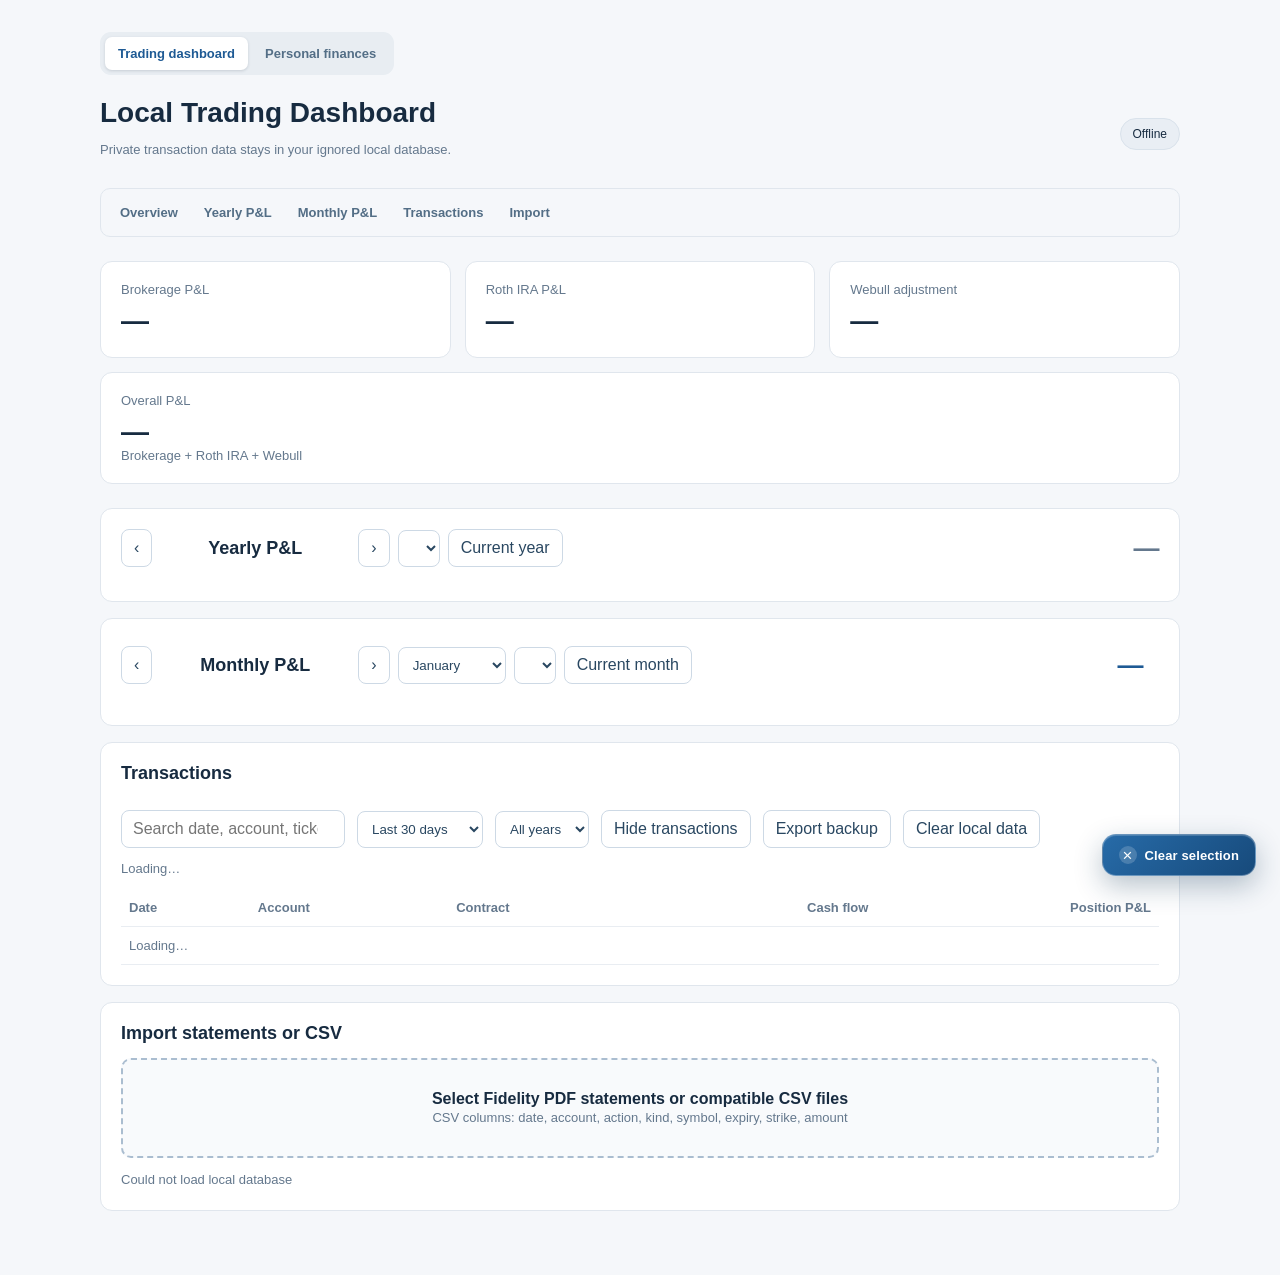
==== commit c5db9ab8: "Personal finance page-base" ====
--- a/web/index.html
+++ b/web/index.html
@@ -1,15 +1,15 @@
 <!doctype html>
 <html lang="en"><head><meta charset="utf-8"><meta name="viewport" content="width=device-width,initial-scale=1"><title>Local Trading Dashboard</title><style>
-:root{font-family:Inter,-apple-system,BlinkMacSystemFont,"Segoe UI",sans-serif;color:#172b40;background:#f5f7fa}*{box-sizing:border-box}html{scroll-behavior:smooth}body{margin:0}.shell{max-width:1120px;margin:auto;padding:32px 20px 64px}h1{margin:0;font-size:28px}h2{font-size:18px;margin:0 0 14px}.sub,.muted{color:#64788d;font-size:13px}.top,.toolbar,.transaction-actions{display:flex;justify-content:space-between;align-items:center;gap:12px;flex-wrap:wrap}.pill{font-size:12px;background:#e9eef4;border:1px solid #d9e2eb;padding:8px 12px;border-radius:20px}.app-nav{position:sticky;top:0;z-index:10;display:flex;gap:4px;overflow-x:auto;margin:18px 0 22px;padding:8px;background:rgba(245,247,250,.94);border:1px solid #e0e6ed;border-radius:10px;backdrop-filter:blur(10px)}.app-nav a{white-space:nowrap;text-decoration:none;color:#536e86;font-size:13px;font-weight:650;padding:8px 11px;border-radius:7px}.app-nav a:hover,.app-nav a:focus{background:#e8f0f8;color:#1e5a94;outline:none}.cards{display:grid;grid-template-columns:repeat(3,1fr);gap:14px;margin:24px 0}.card,.panel{background:#fff;border:1px solid #e0e6ed;border-radius:12px;padding:20px}.metric{font-size:28px;font-weight:750;margin-top:8px;font-variant-numeric:tabular-nums}.panel{margin-top:16px;scroll-margin-top:76px}.green{color:#15805b}.red{color:#c34350}button,input{font:inherit}button{cursor:pointer;border:1px solid #cdd9e5;border-radius:8px;background:#fff;padding:9px 12px;color:#294761}button:hover{background:#f2f7fb}.search{min-width:220px;border:1px solid #cdd9e5;border-radius:8px;padding:9px 11px;color:#172b40}.month-nav{display:flex;align-items:center;gap:8px}.month-nav h2{margin:0;min-width:190px;text-align:center}.year-calendar{display:grid;grid-template-columns:repeat(4,minmax(0,1fr));gap:10px;margin-top:14px}.year-month{min-height:95px;text-align:left;display:flex;flex-direction:column;justify-content:space-between}.year-month strong{font-size:13px}.year-month span{font-size:16px;font-weight:750;font-variant-numeric:tabular-nums}.calendar{display:grid;grid-template-columns:repeat(7,minmax(0,1fr));gap:7px;margin-top:14px}.weekday{font-size:11px;font-weight:700;color:#718397;text-align:center;padding:5px}.day{min-height:82px;border:1px solid #e4eaf0;border-radius:8px;padding:8px;background:#fbfcfd;display:flex;flex-direction:column;justify-content:space-between}.day.empty{background:transparent;border:0}.day-number{font-size:12px;color:#536e86}.day-pnl{font-size:12px;font-weight:750;text-align:right;font-variant-numeric:tabular-nums}.drop{display:block;border:2px dashed #aabdd0;border-radius:10px;padding:30px;text-align:center;background:#f8fafc;cursor:pointer}.drop input{display:none}.status{white-space:pre-wrap;font-size:13px;line-height:1.5;margin:12px 0 0}.detail{overflow:auto}table{width:100%;border-collapse:collapse;font-size:13px}td,th{text-align:left;padding:11px 8px;border-bottom:1px solid #e9edf2}th{color:#64788d}.right{text-align:right}[hidden]{display:none!important}@media(max-width:650px){.cards{grid-template-columns:1fr}.shell{padding:20px 12px}.search{min-width:100%}.year-calendar{grid-template-columns:repeat(2,minmax(0,1fr))}.day{min-height:58px;padding:5px}.day-pnl{font-size:10px}.month-nav h2{min-width:145px;font-size:15px}}
+:root{font-family:Inter,-apple-system,BlinkMacSystemFont,"Segoe UI",sans-serif;color:#172b40;background:#f5f7fa}*{box-sizing:border-box}html{scroll-behavior:smooth}body{margin:0}.shell{max-width:1120px;margin:auto;padding:32px 20px 64px}h1{margin:0;font-size:28px}h2{font-size:18px;margin:0 0 14px}.sub,.muted{color:#64788d;font-size:13px}.top,.toolbar,.transaction-actions{display:flex;justify-content:space-between;align-items:center;gap:12px;flex-wrap:wrap}.pill{font-size:12px;background:#e9eef4;border:1px solid #d9e2eb;padding:8px 12px;border-radius:20px}.workspace-tabs{display:flex;gap:4px;margin-bottom:22px;padding:5px;background:#e8edf2;border-radius:11px;width:max-content;max-width:100%;overflow:auto}.workspace-tabs a{white-space:nowrap;text-decoration:none;color:#536e86;font-size:13px;font-weight:700;padding:9px 13px;border-radius:7px}.workspace-tabs a:hover,.workspace-tabs a:focus{color:#1e5a94;outline:none}.workspace-tabs a[aria-current=page]{background:#fff;color:#1e5a94;box-shadow:0 1px 3px rgba(23,43,64,.16)}.app-nav{position:sticky;top:0;z-index:10;display:flex;gap:4px;overflow-x:auto;margin:18px 0 22px;padding:8px;background:rgba(245,247,250,.94);border:1px solid #e0e6ed;border-radius:10px;backdrop-filter:blur(10px)}.app-nav a{white-space:nowrap;text-decoration:none;color:#536e86;font-size:13px;font-weight:650;padding:8px 11px;border-radius:7px}.app-nav a:hover,.app-nav a:focus{background:#e8f0f8;color:#1e5a94;outline:none}.cards{display:grid;grid-template-columns:repeat(3,1fr);gap:14px;margin:24px 0}.card,.panel{background:#fff;border:1px solid #e0e6ed;border-radius:12px;padding:20px}.metric{font-size:28px;font-weight:750;margin-top:8px;font-variant-numeric:tabular-nums}.panel{margin-top:16px;scroll-margin-top:76px}.green{color:#15805b}.red{color:#c34350}button,input{font:inherit}button{cursor:pointer;border:1px solid #cdd9e5;border-radius:8px;background:#fff;padding:9px 12px;color:#294761}button:hover{background:#f2f7fb}.search{min-width:220px;border:1px solid #cdd9e5;border-radius:8px;padding:9px 11px;color:#172b40}.month-nav{display:flex;align-items:center;gap:8px}.month-nav h2{margin:0;min-width:190px;text-align:center}.year-calendar{display:grid;grid-template-columns:repeat(4,minmax(0,1fr));gap:10px;margin-top:14px}.year-month{min-height:95px;text-align:left;display:flex;flex-direction:column;justify-content:space-between}.year-month strong{font-size:13px}.year-month span{font-size:16px;font-weight:750;font-variant-numeric:tabular-nums}.calendar{display:grid;grid-template-columns:repeat(7,minmax(0,1fr));gap:7px;margin-top:14px}.weekday{font-size:11px;font-weight:700;color:#718397;text-align:center;padding:5px}.day{min-height:82px;border:1px solid #e4eaf0;border-radius:8px;padding:8px;background:#fbfcfd;display:flex;flex-direction:column;justify-content:space-between}.day.empty{background:transparent;border:0}.day-number{font-size:12px;color:#536e86}.day-pnl{font-size:12px;font-weight:750;text-align:right;font-variant-numeric:tabular-nums}.drop{display:block;border:2px dashed #aabdd0;border-radius:10px;padding:30px;text-align:center;background:#f8fafc;cursor:pointer}.drop input{display:none}.status{white-space:pre-wrap;font-size:13px;line-height:1.5;margin:12px 0 0}.detail{overflow:auto}table{width:100%;border-collapse:collapse;font-size:13px}td,th{text-align:left;padding:11px 8px;border-bottom:1px solid #e9edf2}th{color:#64788d}.right{text-align:right}[hidden]{display:none!important}@media(max-width:650px){.cards{grid-template-columns:1fr}.shell{padding:20px 12px}.search{min-width:100%}.year-calendar{grid-template-columns:repeat(2,minmax(0,1fr))}.day{min-height:58px;padding:5px}.day-pnl{font-size:10px}.month-nav h2{min-width:145px;font-size:15px}}
 </style><style>.overall-card{grid-column:1/-1}.calendar{grid-template-columns:repeat(6,minmax(0,1fr))}#monthTotal{display:inline-flex;align-items:center;min-height:52px;padding:9px 16px;border:1px solid #c7d9eb;border-radius:12px;background:#eef5fc;box-shadow:0 2px 6px rgba(30,90,148,.08);color:#1e5a94;font-size:26px;font-weight:800;font-variant-numeric:tabular-nums;letter-spacing:-.5px}.day.selected,.week-total.selected{border-color:#1e5a94;background:#e8f0f8;box-shadow:0 0 0 2px rgba(30,90,148,.18)}.week-total{min-height:58px;border:1px solid #d8e4ef;border-radius:8px;padding:8px;background:#eef5fc;color:#1e5a94;font-size:12px;font-weight:750;text-align:right;font-variant-numeric:tabular-nums;display:flex;align-items:flex-end;justify-content:flex-end}.week-total.red{color:#c34350}.week-total.green{color:#15805b}.filter-select,.date-filter{border:1px solid #cdd9e5;border-radius:8px;background:#fff;color:#294761;padding:9px 10px}.date-range{display:flex;gap:6px;align-items:center;flex-wrap:wrap}.range-control{position:relative}.custom-range{position:absolute;top:calc(100% + 8px);left:0;z-index:30;width:260px;padding:16px;border:1px solid #c9d7e4;border-radius:14px;background:#fff;box-shadow:0 12px 30px rgba(20,38,58,.2);flex-direction:column;align-items:stretch;gap:13px}.range-tabs{display:grid;grid-template-columns:1fr 1fr;border:1px solid #b9cce0;border-radius:10px;padding:3px}.range-tabs button{border:0;background:transparent;padding:10px 8px}.range-tabs button.active{background:#1e5a94;color:#fff;border-radius:7px;font-weight:700}.range-note{margin:0;color:#4d5964;font-size:13px;line-height:1.75}.range-field{display:grid;gap:6px;font-size:13px;font-weight:700}.range-field .date-filter{width:100%;font-weight:400}.range-actions{display:flex;justify-content:center;gap:14px}.range-actions button{min-width:88px;border-radius:22px}.range-actions .apply{background:#1e5a94;color:#fff;border-color:#1e5a94;font-weight:700}@media(max-width:650px){.overall-card{grid-column:auto}#monthTotal{min-height:44px;padding:7px 11px;font-size:21px}.week-total{padding:5px;font-size:10px}.custom-range{width:min(260px,calc(100vw - 48px))}}</style></head><body><main class="shell">
-<header id="overview" class="top"><div><h1>Local Trading Dashboard</h1><p class="sub">Private transaction data stays in your ignored local database.</p></div><span id="syncStatus" class="pill">Connecting…</span></header>
-<nav class="app-nav" aria-label="Dashboard navigation"><a href="#overview">Overview</a><a href="#yearly">Yearly P&amp;L</a><a href="#monthly">Monthly P&amp;L</a><a href="#transactions">Transactions</a><a href="#import">Import</a></nav>
+<style>.clear-selection{position:fixed;right:24px;bottom:24px;z-index:20;display:inline-flex;align-items:center;gap:8px;padding:11px 16px;border:1px solid rgba(255,255,255,.32);border-radius:999px;background:linear-gradient(135deg,#276ba8,#174a7b);color:#fff;font-size:13px;font-weight:750;letter-spacing:.01em;box-shadow:0 10px 28px rgba(20,55,87,.3),inset 0 1px rgba(255,255,255,.18);transition:transform .18s ease,box-shadow .18s ease,filter .18s ease}.clear-selection::before{content:'×';display:grid;place-items:center;width:18px;height:18px;border-radius:50%;background:rgba(255,255,255,.18);font-size:17px;font-weight:400;line-height:1}.clear-selection:hover,.clear-selection:focus-visible{filter:brightness(1.07);box-shadow:0 14px 32px rgba(20,55,87,.38),inset 0 1px rgba(255,255,255,.24);transform:translateY(-3px);outline:none}.clear-selection:active{transform:translateY(-1px);box-shadow:0 7px 16px rgba(20,55,87,.28)}@media(max-width:650px){.clear-selection{right:16px;bottom:16px;padding:10px 14px}}</style><nav class="workspace-tabs" aria-label="Dashboard"><a href="index.html" aria-current="page">Trading dashboard</a><a href="personal-finances.html">Personal finances</a></nav><header id="overview" class="top"><div><h1>Local Trading Dashboard</h1><p class="sub">Private transaction data stays in your ignored local database.</p></div><span id="syncStatus" class="pill">Connecting…</span></header>
+<style>.clear-selection{border-radius:14px}</style><nav class="app-nav" aria-label="Trading dashboard navigation"><a href="#overview">Overview</a><a href="#yearly">Yearly P&amp;L</a><a href="#monthly">Monthly P&amp;L</a><a href="#transactions">Transactions</a><a href="#import">Import</a></nav>
 <section class="cards"><div class="card"><div class="muted">Brokerage P&amp;L</div><div id="brokerage" class="metric">—</div></div><div class="card"><div class="muted">Roth IRA P&amp;L</div><div id="roth" class="metric">—</div></div><div class="card"><div class="muted">Webull adjustment</div><div id="webull" class="metric">—</div></div><div class="card overall-card"><div class="muted">Overall P&amp;L</div><div id="total" class="metric">—</div><div class="muted">Brokerage + Roth IRA + Webull</div></div></section>
 <section id="yearly" class="panel"><div class="toolbar"><div class="month-nav"><button id="previousYear" type="button" aria-label="Previous year">‹</button><h2 id="yearTitle">Yearly P&amp;L</h2><button id="nextYear" type="button" aria-label="Next year">›</button><select id="calendarYearlySelect" class="filter-select" aria-label="Yearly calendar year"></select><button id="currentYear" type="button">Current year</button></div><div id="yearTotal" class="muted">—</div></div><div id="yearCalendar" class="year-calendar" aria-label="Yearly profit and loss calendar"></div></section>
 <section id="monthly" class="panel"><div class="toolbar"><div class="month-nav"><button id="previousMonth" type="button" aria-label="Previous month">‹</button><h2 id="calendarTitle">Monthly P&amp;L</h2><button id="nextMonth" type="button" aria-label="Next month">›</button><select id="calendarMonthSelect" class="filter-select" aria-label="Calendar month"><option value="01">January</option><option value="02">February</option><option value="03">March</option><option value="04">April</option><option value="05">May</option><option value="06">June</option><option value="07">July</option><option value="08">August</option><option value="09">September</option><option value="10">October</option><option value="11">November</option><option value="12">December</option></select><select id="calendarYearSelect" class="filter-select" aria-label="Calendar year"></select><button id="currentMonth" type="button">Current month</button></div><div id="monthTotal" class="muted">—</div></div><div id="calendar" class="calendar" aria-label="Monthly profit and loss calendar"></div></section>
 <section id="transactions" class="panel"><div class="toolbar"><h2>Transactions</h2><div class="transaction-actions"><input id="search" class="search" type="search" placeholder="Search date, account, ticker, or option" aria-label="Search transactions"><select id="periodFilter" class="filter-select" aria-label="Transaction time period"><option value="all">All time</option><option value="q1">Q1</option><option value="q2">Q2</option><option value="q3">Q3</option><option value="q4">Q4</option><option value="30" selected>Last 30 days</option><option value="60">Last 60 days</option><option value="90">Last 90 days</option><option value="custom">Custom range</option></select><select id="filterYear" class="filter-select" aria-label="Quarter filter year"><option value="">All years</option></select><div id="dateRange" class="date-range custom-range" hidden><div class="range-tabs"><button id="recentRange" type="button">Recent</button><button id="customRange" class="active" type="button">Custom</button></div><p class="range-note">Select any 365 day period going back 5 years</p><label class="range-field">From date<input id="startDate" class="date-filter" type="date" aria-label="From date"></label><label class="range-field">To date<input id="endDate" class="date-filter" type="date" aria-label="To date"></label><div class="range-actions"><button id="applyRange" class="apply" type="button">Apply</button><button id="clearRange" type="button">Clear</button></div></div><button id="toggleTransactions" type="button" aria-expanded="true">Hide transactions</button><button id="export" type="button">Export backup</button><button id="clear" type="button">Clear local data</button></div></div><p id="transactionCount" class="muted">Loading…</p><div id="transactionContent" class="detail"><table><thead><tr><th>Date</th><th>Account</th><th>Contract</th><th class="right">Cash flow</th><th class="right">Position P&amp;L</th></tr></thead><tbody id="rows"><tr><td colspan="5" class="muted">Loading…</td></tr></tbody></table></div></section>
 <section id="import" class="panel"><h2>Import statements or CSV</h2><label class="drop" for="files"><strong>Select Fidelity PDF statements or compatible CSV files</strong><br><span class="muted">CSV columns: date, account, action, kind, symbol, expiry, strike, amount</span><input id="files" type="file" accept="application/pdf,.pdf,text/csv,.csv" multiple></label><p id="status" class="status muted">Imports are processed locally in your browser, then saved only to your local SQLite database.</p></section>
-</main><script type="module">
+</main><button id="clearSelection" class="clear-selection" type="button">Clear selection</button><script type="module">
 const $=id=>document.getElementById(id),names={i:'Brokerage',r:'Roth IRA',w:'Webull (fixed)'};let entries=[],revision=0,canEdit=false,query='',transactionsCollapsed=false,calendarMonth='',calendarYear='',selectedCalendarDates=[],period='30',filterYear='',customStart='',customEnd='';
 const sum=a=>Math.round(a.reduce((n,x)=>n+Number(x.amount),0)*100)/100;
 const cash=n=>(n<0?'−':'')+Math.abs(n).toLocaleString('en-US',{style:'currency',currency:'USD'});
@@ -41,4 +41,5 @@
 const rangeControl=document.createElement('span');rangeControl.className='range-control';const periodSelect=$('periodFilter'),rangePanel=$('dateRange');periodSelect.parentNode.insertBefore(rangeControl,periodSelect);rangeControl.append(periodSelect,rangePanel);
 const calendarMonthSelect=$('calendarMonthSelect'),calendarYearSelect=$('calendarYearSelect'),renderMonthlyCalendar=renderCalendar,syncCalendarSelectors=()=>{if(!calendarMonth)return;const [year,month]=calendarMonth.split('-');const years=[...new Set([...entries.filter(x=>/^\d{4}-/.test(x.date)).map(x=>x.date.slice(0,4)),String(new Date().getFullYear())])].sort().reverse();calendarYearSelect.innerHTML=years.map(value=>`<option value="${value}">${value}</option>`).join('');calendarMonthSelect.value=month;calendarYearSelect.value=year};renderCalendar=()=>{renderMonthlyCalendar();syncCalendarSelectors()};calendarMonthSelect.onchange=()=>{if(!calendarYearSelect.value)return;calendarMonth=`${calendarYearSelect.value}-${calendarMonthSelect.value}`;selectedCalendarDates=[];renderCalendar()};calendarYearSelect.onchange=()=>{if(!calendarMonthSelect.value)return;calendarMonth=`${calendarYearSelect.value}-${calendarMonthSelect.value}`;selectedCalendarDates=[];renderCalendar()};$('currentMonth').onclick=()=>{const today=new Date();calendarMonth=`${today.getFullYear()}-${String(today.getMonth()+1).padStart(2,'0')}`;selectedCalendarDates=[];renderCalendar()};$('currentYear').onclick=()=>{calendarYear=String(new Date().getFullYear());renderYearCalendar()};$('recentRange').hidden=true;document.querySelector('.range-tabs').style.gridTemplateColumns='1fr';
 const calendarYearlySelect=$('calendarYearlySelect'),renderYearlyCalendar=renderYearCalendar,syncYearlySelector=()=>{const years=[...new Set([...entries.filter(x=>/^\d{4}-/.test(x.date)).map(x=>x.date.slice(0,4)),String(new Date().getFullYear())])].sort().reverse();calendarYearlySelect.innerHTML=years.map(value=>`<option value="${value}">${value}</option>`).join('');calendarYearlySelect.value=calendarYear};renderYearCalendar=()=>{renderYearlyCalendar();syncYearlySelector()};calendarYearlySelect.onchange=()=>{calendarYear=calendarYearlySelect.value;renderYearCalendar()};$('applyRange').onclick=()=>{customStart=$('startDate').value;customEnd=$('endDate').value;show();$('dateRange').hidden=true};$('periodFilter').onclick=()=>{if(period==='custom')$('dateRange').hidden=false};
+$('clearSelection').onclick=()=>{selectedCalendarDates=[];show()};
 </script></body></html>
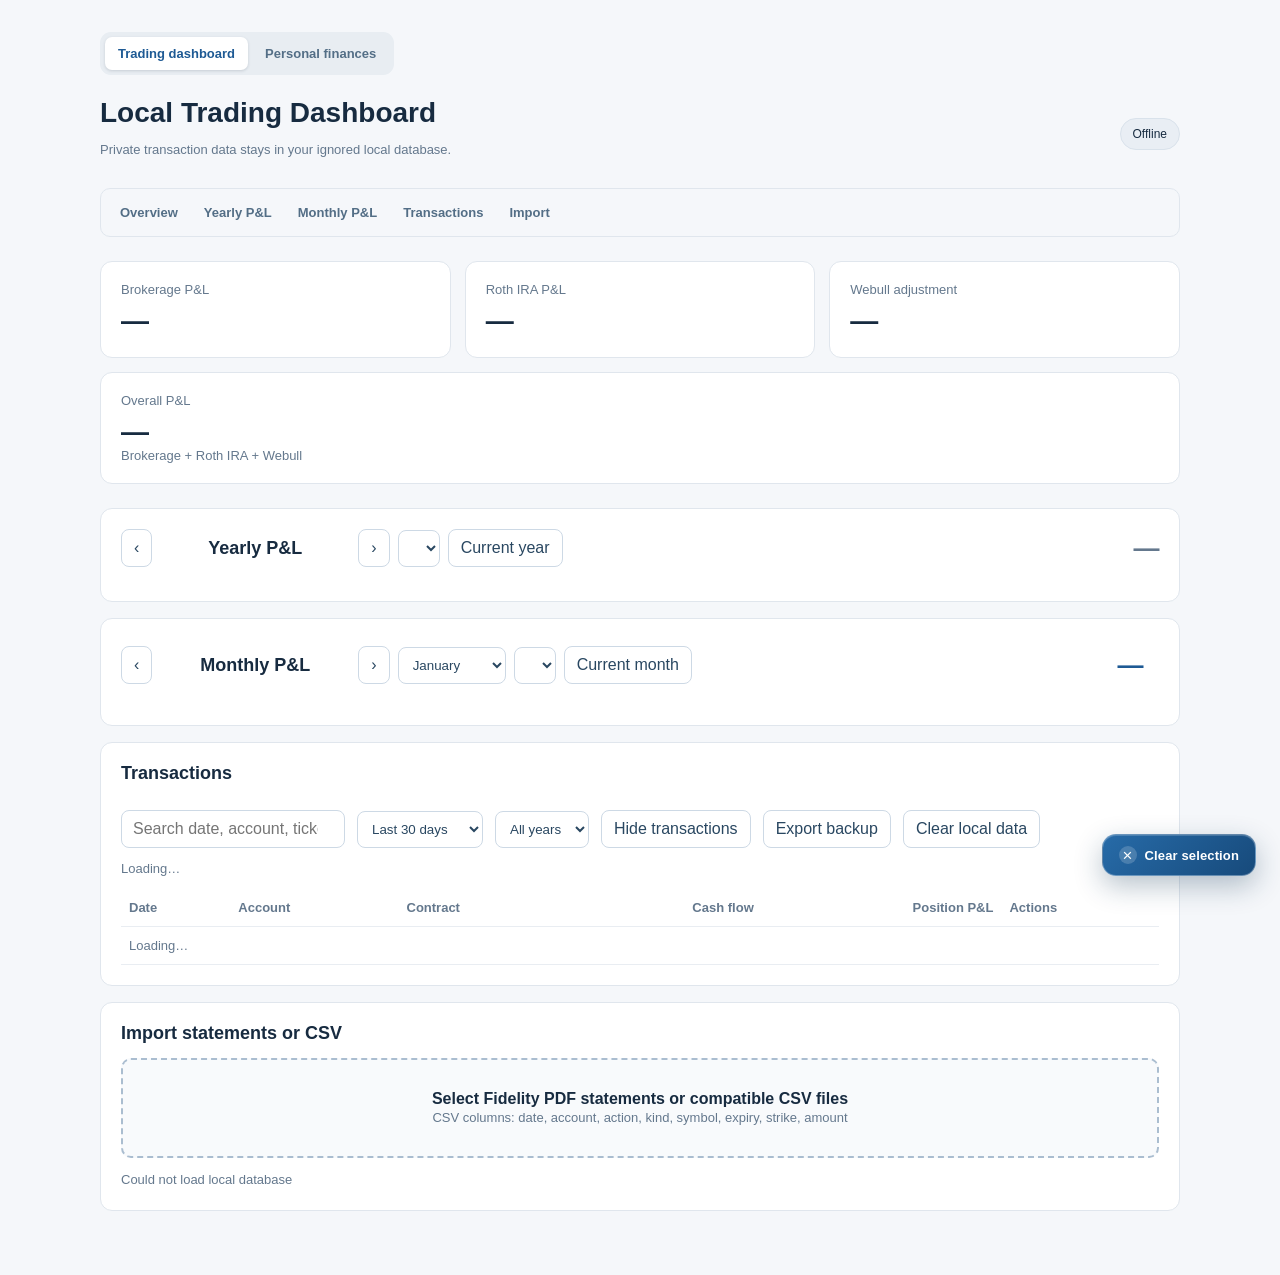
==== commit b705f4a5: "Fix Fidelity PDF import deduplication" ====
--- a/web/index.html
+++ b/web/index.html
@@ -7,7 +7,7 @@
 <section class="cards"><div class="card"><div class="muted">Brokerage P&amp;L</div><div id="brokerage" class="metric">—</div></div><div class="card"><div class="muted">Roth IRA P&amp;L</div><div id="roth" class="metric">—</div></div><div class="card"><div class="muted">Webull adjustment</div><div id="webull" class="metric">—</div></div><div class="card overall-card"><div class="muted">Overall P&amp;L</div><div id="total" class="metric">—</div><div class="muted">Brokerage + Roth IRA + Webull</div></div></section>
 <section id="yearly" class="panel"><div class="toolbar"><div class="month-nav"><button id="previousYear" type="button" aria-label="Previous year">‹</button><h2 id="yearTitle">Yearly P&amp;L</h2><button id="nextYear" type="button" aria-label="Next year">›</button><select id="calendarYearlySelect" class="filter-select" aria-label="Yearly calendar year"></select><button id="currentYear" type="button">Current year</button></div><div id="yearTotal" class="muted">—</div></div><div id="yearCalendar" class="year-calendar" aria-label="Yearly profit and loss calendar"></div></section>
 <section id="monthly" class="panel"><div class="toolbar"><div class="month-nav"><button id="previousMonth" type="button" aria-label="Previous month">‹</button><h2 id="calendarTitle">Monthly P&amp;L</h2><button id="nextMonth" type="button" aria-label="Next month">›</button><select id="calendarMonthSelect" class="filter-select" aria-label="Calendar month"><option value="01">January</option><option value="02">February</option><option value="03">March</option><option value="04">April</option><option value="05">May</option><option value="06">June</option><option value="07">July</option><option value="08">August</option><option value="09">September</option><option value="10">October</option><option value="11">November</option><option value="12">December</option></select><select id="calendarYearSelect" class="filter-select" aria-label="Calendar year"></select><button id="currentMonth" type="button">Current month</button></div><div id="monthTotal" class="muted">—</div></div><div id="calendar" class="calendar" aria-label="Monthly profit and loss calendar"></div></section>
-<section id="transactions" class="panel"><div class="toolbar"><h2>Transactions</h2><div class="transaction-actions"><input id="search" class="search" type="search" placeholder="Search date, account, ticker, or option" aria-label="Search transactions"><select id="periodFilter" class="filter-select" aria-label="Transaction time period"><option value="all">All time</option><option value="q1">Q1</option><option value="q2">Q2</option><option value="q3">Q3</option><option value="q4">Q4</option><option value="30" selected>Last 30 days</option><option value="60">Last 60 days</option><option value="90">Last 90 days</option><option value="custom">Custom range</option></select><select id="filterYear" class="filter-select" aria-label="Quarter filter year"><option value="">All years</option></select><div id="dateRange" class="date-range custom-range" hidden><div class="range-tabs"><button id="recentRange" type="button">Recent</button><button id="customRange" class="active" type="button">Custom</button></div><p class="range-note">Select any 365 day period going back 5 years</p><label class="range-field">From date<input id="startDate" class="date-filter" type="date" aria-label="From date"></label><label class="range-field">To date<input id="endDate" class="date-filter" type="date" aria-label="To date"></label><div class="range-actions"><button id="applyRange" class="apply" type="button">Apply</button><button id="clearRange" type="button">Clear</button></div></div><button id="toggleTransactions" type="button" aria-expanded="true">Hide transactions</button><button id="export" type="button">Export backup</button><button id="clear" type="button">Clear local data</button></div></div><p id="transactionCount" class="muted">Loading…</p><div id="transactionContent" class="detail"><table><thead><tr><th>Date</th><th>Account</th><th>Contract</th><th class="right">Cash flow</th><th class="right">Position P&amp;L</th></tr></thead><tbody id="rows"><tr><td colspan="5" class="muted">Loading…</td></tr></tbody></table></div></section>
+<section id="transactions" class="panel"><div class="toolbar"><h2>Transactions</h2><div class="transaction-actions"><input id="search" class="search" type="search" placeholder="Search date, account, ticker, or option" aria-label="Search transactions"><select id="periodFilter" class="filter-select" aria-label="Transaction time period"><option value="all">All time</option><option value="q1">Q1</option><option value="q2">Q2</option><option value="q3">Q3</option><option value="q4">Q4</option><option value="30" selected>Last 30 days</option><option value="60">Last 60 days</option><option value="90">Last 90 days</option><option value="custom">Custom range</option></select><select id="filterYear" class="filter-select" aria-label="Quarter filter year"><option value="">All years</option></select><div id="dateRange" class="date-range custom-range" hidden><div class="range-tabs"><button id="recentRange" type="button">Recent</button><button id="customRange" class="active" type="button">Custom</button></div><p class="range-note">Select any 365 day period going back 5 years</p><label class="range-field">From date<input id="startDate" class="date-filter" type="date" aria-label="From date"></label><label class="range-field">To date<input id="endDate" class="date-filter" type="date" aria-label="To date"></label><div class="range-actions"><button id="applyRange" class="apply" type="button">Apply</button><button id="clearRange" type="button">Clear</button></div></div><button id="toggleTransactions" type="button" aria-expanded="true">Hide transactions</button><button id="export" type="button">Export backup</button><button id="clear" type="button">Clear local data</button></div></div><p id="transactionCount" class="muted">Loading…</p><div id="transactionContent" class="detail"><table><thead><tr><th>Date</th><th>Account</th><th>Contract</th><th class="right">Cash flow</th><th class="right">Position P&amp;L</th><th>Actions</th></tr></thead><tbody id="rows"><tr><td colspan="6" class="muted">Loading…</td></tr></tbody></table></div></section>
 <section id="import" class="panel"><h2>Import statements or CSV</h2><label class="drop" for="files"><strong>Select Fidelity PDF statements or compatible CSV files</strong><br><span class="muted">CSV columns: date, account, action, kind, symbol, expiry, strike, amount</span><input id="files" type="file" accept="application/pdf,.pdf,text/csv,.csv" multiple></label><p id="status" class="status muted">Imports are processed locally in your browser, then saved only to your local SQLite database.</p></section>
 </main><button id="clearSelection" class="clear-selection" type="button">Clear selection</button><script type="module">
 const $=id=>document.getElementById(id),names={i:'Brokerage',r:'Roth IRA',w:'Webull (fixed)'};let entries=[],revision=0,canEdit=false,query='',transactionsCollapsed=false,calendarMonth='',calendarYear='',selectedCalendarDates=[],period='30',filterYear='',customStart='',customEnd='';
@@ -24,18 +24,21 @@
 function show(){const i=sum(entries.filter(x=>x.account==='i')),r=sum(entries.filter(x=>x.account==='r')),w=sum(entries.filter(x=>x.account==='w'));for(const [id,n] of [['brokerage',i],['roth',r],['webull',w],['total',i+r+w]]){const el=$(id);el.textContent=cash(n);el.className='metric '+(n<0?'red':'green')}renderYearCalendar();renderCalendar();const filtered=entries.filter(x=>[x.date,names[x.account]||'',x.symbol,x.kind,x.expiry,x.strike,x.amount].join(' ').toLowerCase().includes(query));$('transactionCount').textContent=`Showing ${filtered.length} of ${entries.length} transactions`;$('rows').innerHTML=filtered.length?filtered.map(x=>`<tr><td>${esc(x.date)}</td><td>${names[x.account]||'Other'}</td><td>${x.account==='w'?'Historical balance':`${esc(x.symbol)} ${esc(x.kind)} $${esc(x.strike)} <span class="muted">${esc(x.expiry)}</span>`}</td><td class="right ${x.amount<0?'red':'green'}">${cash(x.amount)}</td></tr>`).join(''):'<tr><td colspan="4" class="muted">No matching transactions.</td></tr>'}
 function populateFilterYears(){const years=[...new Set(entries.filter(x=>/^\d{4}-/.test(x.date)).map(x=>x.date.slice(0,4)))].sort().reverse();const current=filterYear;$('filterYear').innerHTML='<option value="">All years</option>'+years.map(year=>`<option value="${year}">${year}</option>`).join('');if(years.includes(current))$('filterYear').value=current}
 function inTransactionPeriod(x){if(!/^\d{4}-\d{2}-\d{2}$/.test(x.date))return false;if(period.startsWith('q')){const quarter=Math.ceil(Number(x.date.slice(5,7))/3);return quarter===Number(period.slice(1))&&(!filterYear||x.date.startsWith(`${filterYear}-`))}if(['30','60','90'].includes(period)){const reference=entries.filter(row=>/^\d{4}-\d{2}-\d{2}$/.test(row.date)).map(row=>row.date).sort().at(-1);if(!reference)return false;const end=new Date(`${reference}T00:00:00`),start=new Date(end);start.setDate(start.getDate()-Number(period)+1);const value=new Date(`${x.date}T00:00:00`);return value>=start&&value<=end}if(period==='custom')return(!customStart||x.date>=customStart)&&(!customEnd||x.date<=customEnd);return true}
-show=()=>{populateFilterYears();const i=sum(entries.filter(x=>x.account==='i')),r=sum(entries.filter(x=>x.account==='r')),w=sum(entries.filter(x=>x.account==='w'));for(const [id,n] of [['brokerage',i],['roth',r],['webull',w],['total',i+r+w]]){const el=$(id);el.textContent=cash(n);el.className='metric '+(n<0?'red':'green')}renderYearCalendar();renderCalendar();const positions=new Map();for(const x of entries.filter(x=>x.account!=='w')){const key=positionKey(x),position=positions.get(key)||{pnl:0,hasBuy:false,lastSale:null};position.pnl+=Number(x.amount);position.hasBuy||=x.action==='buy';if(x.action==='sell')position.lastSale=x;positions.set(key,position)}const filtered=entries.filter(x=>(!selectedCalendarDates.length||selectedCalendarDates.includes(x.date))&&(selectedCalendarDates.length||inTransactionPeriod(x))).filter(x=>[x.date,names[x.account]||'',x.symbol,x.kind,x.expiry,x.strike,x.amount].join(' ').toLowerCase().includes(query));const selectedLabel=selectedCalendarDates.length?` for ${selectedCalendarDates.length===1?new Date(`${selectedCalendarDates[0]}T00:00:00`).toLocaleDateString('en-US',{month:'long',day:'numeric',year:'numeric'}):`${new Date(`${selectedCalendarDates[0]}T00:00:00`).toLocaleDateString('en-US',{month:'short',day:'numeric'})}–${new Date(`${selectedCalendarDates.at(-1)}T00:00:00`).toLocaleDateString('en-US',{month:'short',day:'numeric',year:'numeric'})}`}`:'';$('transactionCount').textContent=`Showing ${filtered.length} of ${entries.length} transactions${selectedLabel}`;$('rows').innerHTML=filtered.length?filtered.map(x=>{const position=positions.get(positionKey(x)),pnl=x.action==='sell'&&position?.hasBuy&&position.lastSale===x?position.pnl:null;return `<tr><td>${esc(x.date)}</td><td>${names[x.account]||'Other'}</td><td>${x.account==='w'?'Historical balance':`${esc(x.symbol)} ${esc(x.kind)} $${esc(x.strike)} <span class="muted">${esc(x.expiry)}</span>`}</td><td class="right ${x.amount<0?'red':'green'}">${cash(x.amount)}</td><td class="right ${pnl===null?'muted':pnl<0?'red':'green'}">${pnl===null?'—':cash(pnl)}</td></tr>`}).join(''):'<tr><td colspan="5" class="muted">No matching transactions.</td></tr>'}
+show=()=>{populateFilterYears();const i=sum(entries.filter(x=>x.account==='i')),r=sum(entries.filter(x=>x.account==='r')),w=sum(entries.filter(x=>x.account==='w'));for(const [id,n] of [['brokerage',i],['roth',r],['webull',w],['total',i+r+w]]){const el=$(id);el.textContent=cash(n);el.className='metric '+(n<0?'red':'green')}renderYearCalendar();renderCalendar();const positions=new Map();for(const x of entries.filter(x=>x.account!=='w')){const key=positionKey(x),position=positions.get(key)||{pnl:0,hasBuy:false,lastSale:null};position.pnl+=Number(x.amount);position.hasBuy||=x.action==='buy';if(x.action==='sell')position.lastSale=x;positions.set(key,position)}const filtered=entries.filter(x=>(!selectedCalendarDates.length||selectedCalendarDates.includes(x.date))&&(selectedCalendarDates.length||inTransactionPeriod(x))).filter(x=>[x.date,names[x.account]||'',x.symbol,x.kind,x.expiry,x.strike,x.amount].join(' ').toLowerCase().includes(query));const selectedLabel=selectedCalendarDates.length?` for ${selectedCalendarDates.length===1?new Date(`${selectedCalendarDates[0]}T00:00:00`).toLocaleDateString('en-US',{month:'long',day:'numeric',year:'numeric'}):`${new Date(`${selectedCalendarDates[0]}T00:00:00`).toLocaleDateString('en-US',{month:'short',day:'numeric'})}–${new Date(`${selectedCalendarDates.at(-1)}T00:00:00`).toLocaleDateString('en-US',{month:'short',day:'numeric',year:'numeric'})}`}`:'';$('transactionCount').textContent=`Showing ${filtered.length} of ${entries.length} transactions${selectedLabel}`;$('rows').innerHTML=filtered.length?filtered.map(x=>{const index=entries.indexOf(x),position=positions.get(positionKey(x)),pnl=x.action==='sell'&&position?.hasBuy&&position.lastSale===x?position.pnl:null,actions=x.account==='w'?'—':canEdit?`<button class="delete-transaction" type="button" data-index="${index}" aria-label="Delete ${esc(x.date)} ${esc(x.symbol)} transaction">Delete</button>`:'Read-only';return `<tr><td>${esc(x.date)}</td><td>${names[x.account]||'Other'}</td><td>${x.account==='w'?'Historical balance':`${esc(x.symbol)} ${esc(x.kind)} $${esc(x.strike)} <span class="muted">${esc(x.expiry)}</span>`}</td><td class="right ${x.amount<0?'red':'green'}">${cash(x.amount)}</td><td class="right ${pnl===null?'muted':pnl<0?'red':'green'}">${pnl===null?'—':cash(pnl)}</td><td>${actions}</td></tr>`}).join(''):'<tr><td colspan="6" class="muted">No matching transactions.</td></tr>';document.querySelectorAll('.delete-transaction').forEach(button=>button.onclick=()=>deleteTransaction(Number(button.dataset.index)))}
 async function load(){try{const r=await fetch('/api/state');if(!r.ok)throw Error('Could not load local database');const s=await r.json();entries=s.entries;revision=s.revision;canEdit=s.can_edit;$('syncStatus').textContent=canEdit?'Local database · editable':'Read-only viewer';show()}catch(e){$('syncStatus').textContent='Offline';$('status').textContent=e.message}}
 async function save(next){if(!canEdit)throw Error('Editing is available only from the local Mac dashboard.');const stored=next.filter(x=>x.account!=='w'),r=await fetch('/api/state',{method:'PUT',headers:{'Content-Type':'application/json'},body:JSON.stringify({entries:stored,expected_revision:revision})});const s=await r.json();if(!r.ok)throw Error(s.error||'Save failed');entries=next;revision=s.revision;show()}
-const key=x=>[x.date,x.account,x.action,x.kind,x.symbol,x.expiry,x.strike,Number(x.amount).toFixed(2)].join('|');
+async function deleteTransaction(index){const transaction=entries[index];if(!transaction||transaction.account==='w'||!confirm(`Delete this ${transaction.date} ${transaction.symbol} ${transaction.kind} transaction? This cannot be undone.`))return;try{await save(entries.filter((_,entryIndex)=>entryIndex!==index));$('status').textContent='Transaction deleted.'}catch(e){$('status').textContent=e.message}}
+const key=x=>[x.date,x.account,x.action,x.kind,x.symbol,x.expiry,x.strike,x.quantity||1,Number(x.amount).toFixed(2)].join('|');
 const accountFor=(text,fallback='')=>/ROTH\s+IRA/i.test(text)?'r':/\bINDIVIDUAL\b|\bBROKERAGE\b/i.test(text)?'i':fallback;
-function parseHistory(text,fallback){const out=[],pattern=/(?=(?:Jan|Feb|Mar|Apr|May|Jun|Jul|Aug|Sep|Oct|Nov|Dec)-\d{2}-\d{4})/g,matches=[...text.matchAll(pattern)];for(let j=0;j<matches.length;j++){const chunk=text.slice(matches[j].index,j+1<matches.length?matches[j+1].index:undefined),date=chunk.match(/^([A-Z][a-z]{2})-(\d{2})-(\d{4})/),account=accountFor(chunk,fallback),act=chunk.match(/YOU\s+(BOUGHT\s+OPENING|SOLD\s+CLOSING)\s+TRANSACTION\s+(PUT|CALL)/),sym=chunk.match(/\(([A-Z.]{1,10})\)/),contract=chunk.match(/(?:TR\s+UNIT|SPDR)\s+([A-Z]{3}\s+\d{2}\s+\d{2})\s+\$(\d+)/),amount=chunk.match(/([+-])\s*\$([\d,]+\.\d{2})/);if(date&&account&&act&&sym&&contract&&amount){const month=['Jan','Feb','Mar','Apr','May','Jun','Jul','Aug','Sep','Oct','Nov','Dec'].indexOf(date[1])+1;out.push({date:`${date[3]}-${String(month).padStart(2,'0')}-${date[2]}`,account,action:act[1].startsWith('BOUGHT')?'buy':'sell',kind:act[2],symbol:sym[1],expiry:contract[1].replace(/\s+/g,' '),strike:contract[2],amount:Number((amount[1]==='-'?'-':'')+amount[2].replaceAll(',',''))})}}return out}
-function parsePending(text,fallback){const out=[],pattern=/(?=(?:Jan|Feb|Mar|Apr|May|Jun|Jul|Aug|Sep|Oct|Nov|Dec)-\d{1,2}-\d{4})/g,matches=[...text.matchAll(pattern)];for(let j=0;j<matches.length;j++){const chunk=text.slice(matches[j].index,j+1<matches.length?matches[j+1].index:undefined),date=chunk.match(/^([A-Z][a-z]{2})-(\d{1,2})-(\d{4})/),account=accountFor(chunk,fallback),order=chunk.match(/\b(BUY|SELL)\s+TO\s+(OPEN|CLOSE)\s+\d+\s+CONTRACTS?\s+([A-Z.]{1,10})\s+([A-Z][a-z]{2})\s+(\d{1,2})\s+(\d{4})\s+\$?(\d+(?:\.\d+)?)\s+(PUTS?|CALLS?)\b/i),amount=chunk.match(/([+-])\s*\$([\d,]+\.\d{2})/);if(date&&account&&order&&amount){const months=['Jan','Feb','Mar','Apr','May','Jun','Jul','Aug','Sep','Oct','Nov','Dec'],month=months.indexOf(date[1]),action=order[1].toLowerCase()==='buy'?'buy':'sell',raw=Math.abs(Number(amount[2].replaceAll(',','')));out.push({date:`${date[3]}-${String(month+1).padStart(2,'0')}-${date[2].padStart(2,'0')}`,account,action,kind:order[8].toUpperCase().startsWith('PUT')?'PUT':'CALL',symbol:order[3].toUpperCase(),expiry:`${order[4].toUpperCase()} ${String(order[5]).padStart(2,'0')} ${order[6].slice(-2)}`,strike:order[7],amount:action==='buy'?-raw:raw,source:'pending'})}}return out}
+function parseHistory(text,fallback){const out=[],pattern=/(?=(?:Jan|Feb|Mar|Apr|May|Jun|Jul|Aug|Sep|Oct|Nov|Dec)-\d{2}-\d{4})/g,matches=[...text.matchAll(pattern)];for(let j=0;j<matches.length;j++){const chunk=text.slice(matches[j].index,j+1<matches.length?matches[j+1].index:undefined),date=chunk.match(/^([A-Z][a-z]{2})-(\d{2})-(\d{4})/),account=accountFor(chunk,fallback),act=chunk.match(/YOU\s+(BOUGHT\s+OPENING|SOLD\s+CLOSING|SOLD\s+OPENING|BOUGHT\s+CLOSING)\s+TRANSACTION\s+(PUT|CALL)/),sym=chunk.match(/\(([A-Z.]{1,10})\)/),contract=chunk.match(/(?:TR\s+UNIT|SPDR)\s+([A-Z]{3}\s+\d{2}\s+\d{2})\s+\$(\d+)/),amount=chunk.match(/([+-])\s*\$([\d,]+\.\d{2})/);if(date&&account&&act&&sym&&contract&&amount){const month=['Jan','Feb','Mar','Apr','May','Jun','Jul','Aug','Sep','Oct','Nov','Dec'].indexOf(date[1])+1;out.push({date:`${date[3]}-${String(month).padStart(2,'0')}-${date[2]}`,account,action:act[1].startsWith('BOUGHT')?'buy':'sell',kind:act[2],symbol:sym[1],expiry:contract[1].replace(/\s+/g,' '),strike:contract[2],quantity:1,amount:Number((amount[1]==='-'?'-':'')+amount[2].replaceAll(',','')),source:'history'})}}return out}
+function parsePending(text,fallback){const out=[],pattern=/(?=(?:Jan|Feb|Mar|Apr|May|Jun|Jul|Aug|Sep|Oct|Nov|Dec)-\d{1,2}-\d{4})/g,matches=[...text.matchAll(pattern)];for(let j=0;j<matches.length;j++){const chunk=text.slice(matches[j].index,j+1<matches.length?matches[j+1].index:undefined),date=chunk.match(/^([A-Z][a-z]{2})-(\d{1,2})-(\d{4})/),account=accountFor(chunk,fallback),order=chunk.match(/\b(BUY|SELL)\s+TO\s+(OPEN|CLOSE)\s+(\d+)\s+CONTRACTS?\s+([A-Z.]{1,10})\s+([A-Z][a-z]{2})\s+(\d{1,2})\s+(\d{4})\s+\$?(\d+(?:\.\d+)?)\s+(PUTS?|CALLS?)\b/i),amount=chunk.match(/([+-])\s*\$([\d,]+\.\d{2})/);if(date&&account&&order&&amount){const months=['Jan','Feb','Mar','Apr','May','Jun','Jul','Aug','Sep','Oct','Nov','Dec'],month=months.indexOf(date[1]),action=order[1].toLowerCase()==='buy'?'buy':'sell',raw=Math.abs(Number(amount[2].replaceAll(',','')));out.push({date:`${date[3]}-${String(month+1).padStart(2,'0')}-${date[2].padStart(2,'0')}`,account,action,kind:order[9].toUpperCase().startsWith('PUT')?'PUT':'CALL',symbol:order[4].toUpperCase(),expiry:`${order[5].toUpperCase()} ${String(order[6]).padStart(2,'0')} ${order[7].slice(-2)}`,strike:order[8],quantity:Number(order[3]),amount:action==='buy'?-raw:raw,source:'pending'})}}return out}
 async function pdfjs(){const lib=await import('https://cdnjs.cloudflare.com/ajax/libs/pdf.js/4.10.38/pdf.min.mjs');lib.GlobalWorkerOptions.workerSrc='https://cdnjs.cloudflare.com/ajax/libs/pdf.js/4.10.38/pdf.worker.min.mjs';return lib}
 function csvRows(text){const rows=[],row=[];let cell='',quoted=false;for(let i=0;i<text.length;i++){const ch=text[i];if(ch==='"'){if(quoted&&text[i+1]==='"'){cell+='"';i++}else quoted=!quoted}else if(ch===','&&!quoted){row.push(cell.trim());cell=''}else if((ch==='\n'||ch==='\r')&&!quoted){if(ch==='\r'&&text[i+1]==='\n')i++;row.push(cell.trim());if(row.some(Boolean))rows.push(row.splice(0));cell=''}else cell+=ch}row.push(cell.trim());if(row.some(Boolean))rows.push(row);return rows}
-function csvTransactions(text,file){const rows=csvRows(text.replace(/^\uFEFF/,''));if(rows.length<2)throw Error(`${file.name}: CSV has no transaction rows`);const headers=rows.shift().map(x=>x.trim().toLowerCase().replace(/[ _-]+/g,'')),value=(row,...keys)=>{const i=headers.findIndex(h=>keys.includes(h));return i<0?'':row[i]||''},date=v=>{v=v.trim();if(/^\d{4}-\d{2}-\d{2}$/.test(v))return v;const m=v.match(/^(\d{1,2})\/(\d{1,2})\/(\d{4})$/);return m?`${m[3]}-${m[1].padStart(2,'0')}-${m[2].padStart(2,'0')}`:''},account=v=>/^(r|roth|rothira)$/i.test(v.replace(/\s+/g,''))?'r':/^(i|individual|brokerage|taxable)$/i.test(v.replace(/\s+/g,''))?'i':'',action=v=>/^(buy|bought|boughtopening)$/i.test(v.replace(/\s+/g,''))?'buy':/^(sell|sold|soldclosing)$/i.test(v.replace(/\s+/g,''))?'sell':'',kind=v=>/^(put|call)$/i.test(v)?v.toUpperCase():'',amount=v=>Number(v.replace(/[,$]/g,'').replace(/^\((.+)\)$/,'-$1'));const out=[];for(const [n,row] of rows.entries()){const x={date:date(value(row,'date','tradedate','transactiondate')),account:account(value(row,'account','accounttype')),action:action(value(row,'action','side','transactiontype')),kind:kind(value(row,'kind','type','optiontype')),symbol:value(row,'symbol','ticker').trim().toUpperCase(),expiry:value(row,'expiry','expiration','expirationdate').trim(),strike:value(row,'strike','strikeprice').trim(),amount:amount(value(row,'amount','cashflow','netamount'))};if(!x.date||!x.account||!x.action||!x.kind||!x.symbol||!Number.isFinite(x.amount))throw Error(`${file.name}: row ${n+2} needs date, account, action, kind, symbol, and amount`);out.push(x)}return out}
-const sameOrder=(a,b)=>['date','account','action','kind','symbol','expiry','strike'].every(k=>a[k]===b[k]);
-async function importFiles(files){try{let lib,next=[...entries],messages=[];for(const file of files){let rows;if(file.name.toLowerCase().endsWith('.csv')){rows=csvTransactions(await file.text(),file)}else if(file.name.toLowerCase().endsWith('.pdf')){lib||=await pdfjs();const doc=await lib.getDocument({data:new Uint8Array(await file.arrayBuffer())}).promise;let text='';for(let p=1;p<=doc.numPages;p++)text+=(await(await doc.getPage(p)).getTextContent()).items.map(x=>x.str).join('\n')+'\n\n--- PAGE BREAK ---\n\n';const fallback=accountFor(text);if(!fallback)throw Error(`${file.name}: could not identify a Brokerage or Roth IRA statement`);rows=[...parseHistory(text,fallback),...parsePending(text,fallback)]}else throw Error(`${file.name}: select a PDF or CSV file`);const existing=new Map();for(const row of next){const k=key(row);existing.set(k,(existing.get(k)||0)+1)}const incoming=new Map();let added=0;for(const row of rows){const represented=row.source==='pending'&&Math.round(next.filter(x=>sameOrder(x,row)).reduce((n,x)=>n+x.amount,0)*100)===Math.round(row.amount*100);const k=key(row),count=(incoming.get(k)||0)+1;incoming.set(k,count);if(!represented&&count>(existing.get(k)||0)){next.push(row);added++}}messages.push(`${file.name}: added ${added} transactions`)}await save(next);$('status').textContent=messages.join('\n')}catch(e){$('status').textContent=e.message}}
+function csvTransactions(text,file){const rows=csvRows(text.replace(/^\uFEFF/,''));if(rows.length<2)throw Error(`${file.name}: CSV has no transaction rows`);const headers=rows.shift().map(x=>x.trim().toLowerCase().replace(/[ _-]+/g,'')),value=(row,...keys)=>{const i=headers.findIndex(h=>keys.includes(h));return i<0?'':row[i]||''},date=v=>{v=v.trim();if(/^\d{4}-\d{2}-\d{2}$/.test(v))return v;const m=v.match(/^(\d{1,2})\/(\d{1,2})\/(\d{4})$/);return m?`${m[3]}-${m[1].padStart(2,'0')}-${m[2].padStart(2,'0')}`:''},account=v=>/^(r|roth|rothira)$/i.test(v.replace(/\s+/g,''))?'r':/^(i|individual|brokerage|taxable)$/i.test(v.replace(/\s+/g,''))?'i':'',action=v=>/^(buy|bought|boughtopening)$/i.test(v.replace(/\s+/g,''))?'buy':/^(sell|sold|soldclosing)$/i.test(v.replace(/\s+/g,''))?'sell':'',kind=v=>/^(put|call)$/i.test(v)?v.toUpperCase():'',amount=v=>Number(v.replace(/[,$]/g,'').replace(/^\((.+)\)$/,'-$1')),quantity=v=>Number(v||1);const out=[];for(const [n,row] of rows.entries()){const x={date:date(value(row,'date','tradedate','transactiondate')),account:account(value(row,'account','accounttype')),action:action(value(row,'action','side','transactiontype')),kind:kind(value(row,'kind','type','optiontype')),symbol:value(row,'symbol','ticker').trim().toUpperCase(),expiry:value(row,'expiry','expiration','expirationdate').trim(),strike:value(row,'strike','strikeprice').trim(),quantity:quantity(value(row,'quantity','contracts','contractquantity')),amount:amount(value(row,'amount','cashflow','netamount'))};if(!x.date||!x.account||!x.action||!x.kind||!x.symbol||!Number.isInteger(x.quantity)||x.quantity<1||!Number.isFinite(x.amount))throw Error(`${file.name}: row ${n+2} needs date, account, action, kind, symbol, a positive quantity, and amount`);out.push(x)}return out}
+const sameContract=(a,b)=>['date','account','action','kind','symbol','expiry','strike'].every(k=>a[k]===b[k]);
+const sameOrder=(a,b)=>sameContract(a,b)&&(a.quantity||1)===(b.quantity||1);
+const sameCashFlow=(a,b)=>sameContract(a,b)&&Math.round(a.amount*100)===Math.round(b.amount*100);
+async function importFiles(files){try{let lib,next=[...entries],messages=[];for(const file of files){let rows;if(file.name.toLowerCase().endsWith('.csv')){rows=csvTransactions(await file.text(),file)}else if(file.name.toLowerCase().endsWith('.pdf')){lib||=await pdfjs();const doc=await lib.getDocument({data:new Uint8Array(await file.arrayBuffer())}).promise;let text='';for(let p=1;p<=doc.numPages;p++)text+=(await(await doc.getPage(p)).getTextContent()).items.map(x=>x.str).join('\n')+'\n\n--- PAGE BREAK ---\n\n';const fallback=accountFor(text);if(!fallback)throw Error(`${file.name}: could not identify a Brokerage or Roth IRA statement`);const history=parseHistory(text,fallback),pending=parsePending(text,fallback);for(const row of history){const matchingPending=pending.find(candidate=>sameCashFlow(row,candidate));if(matchingPending)row.quantity=matchingPending.quantity}if(!history.length)throw Error(`${file.name}: no supported filled option transactions were found in History`);rows=history}else throw Error(`${file.name}: select a PDF or CSV file`);const existing=new Map();for(const row of next){const k=key(row);existing.set(k,(existing.get(k)||0)+1)}const incoming=new Map();let added=0;for(const row of rows){const k=key(row),count=(incoming.get(k)||0)+1;incoming.set(k,count);if(count>(existing.get(k)||0)){next.push(row);added++}}messages.push(`${file.name}: added ${added} transactions`)}await save(next);$('status').textContent=messages.join('\n')}catch(e){$('status').textContent=e.message}}
 $('files').onchange=e=>importFiles([...e.target.files]);$('search').oninput=e=>{query=e.target.value.trim().toLowerCase();show()};$('periodFilter').onchange=e=>{selectedCalendarDates=[];period=e.target.value;$('dateRange').hidden=period!=='custom';$('filterYear').hidden=period==='custom';show()};$('filterYear').onchange=e=>{selectedCalendarDates=[];filterYear=e.target.value;show()};for(const id of ['startDate','endDate'])$(id).onchange=e=>{selectedCalendarDates=[];if(id==='startDate')customStart=e.target.value;else customEnd=e.target.value;show()};$('toggleTransactions').onclick=()=>{transactionsCollapsed=!transactionsCollapsed;$('transactionContent').hidden=transactionsCollapsed;$('toggleTransactions').textContent=transactionsCollapsed?'Show transactions':'Hide transactions';$('toggleTransactions').setAttribute('aria-expanded',String(!transactionsCollapsed))};for(const [id,delta] of [['previousMonth',-1],['nextMonth',1]])$(id).onclick=()=>{if(!calendarMonth)return;const [year,month]=calendarMonth.split('-').map(Number),d=new Date(year,month-1+delta,1);calendarMonth=`${d.getFullYear()}-${String(d.getMonth()+1).padStart(2,'0')}`;selectedCalendarDates=[];renderCalendar()};for(const [id,delta] of [['previousYear',-1],['nextYear',1]])$(id).onclick=()=>{if(!calendarYear)return;calendarYear=String(Number(calendarYear)+delta);renderYearCalendar()};$('export').onclick=()=>{const a=document.createElement('a');a.href=URL.createObjectURL(new Blob([JSON.stringify({exported:new Date().toISOString(),entries},null,2)],{type:'application/json'}));a.download='trading_dashboard_backup.json';a.click();URL.revokeObjectURL(a.href)};$('clear').onclick=async()=>{if(confirm('Delete all imported transactions from this local database? The fixed Webull balance will remain.'))try{await save(entries.filter(x=>x.account==='w'));$('status').textContent='Imported local data cleared. The fixed Webull balance remains.'}catch(e){$('status').textContent=e.message}};load();
 const setCustomRangeMode=enabled=>{$('dateRange').hidden=!enabled;$('filterYear').hidden=enabled;$('recentRange').classList.toggle('active',!enabled);$('customRange').classList.toggle('active',enabled)};$('periodFilter').onchange=e=>{selectedCalendarDates=[];period=e.target.value;setCustomRangeMode(period==='custom');show()};for(const id of ['startDate','endDate'])$(id).onchange=null;$('customRange').onclick=()=>{selectedCalendarDates=[];period='custom';$('periodFilter').value='custom';setCustomRangeMode(true)};$('recentRange').onclick=()=>{selectedCalendarDates=[];period='all';$('periodFilter').value='all';setCustomRangeMode(false);show()};$('applyRange').onclick=()=>{selectedCalendarDates=[];customStart=$('startDate').value;customEnd=$('endDate').value;show()};$('clearRange').onclick=()=>{selectedCalendarDates=[];customStart='';customEnd='';$('startDate').value='';$('endDate').value='';show()};
 const rangeControl=document.createElement('span');rangeControl.className='range-control';const periodSelect=$('periodFilter'),rangePanel=$('dateRange');periodSelect.parentNode.insertBefore(rangeControl,periodSelect);rangeControl.append(periodSelect,rangePanel);
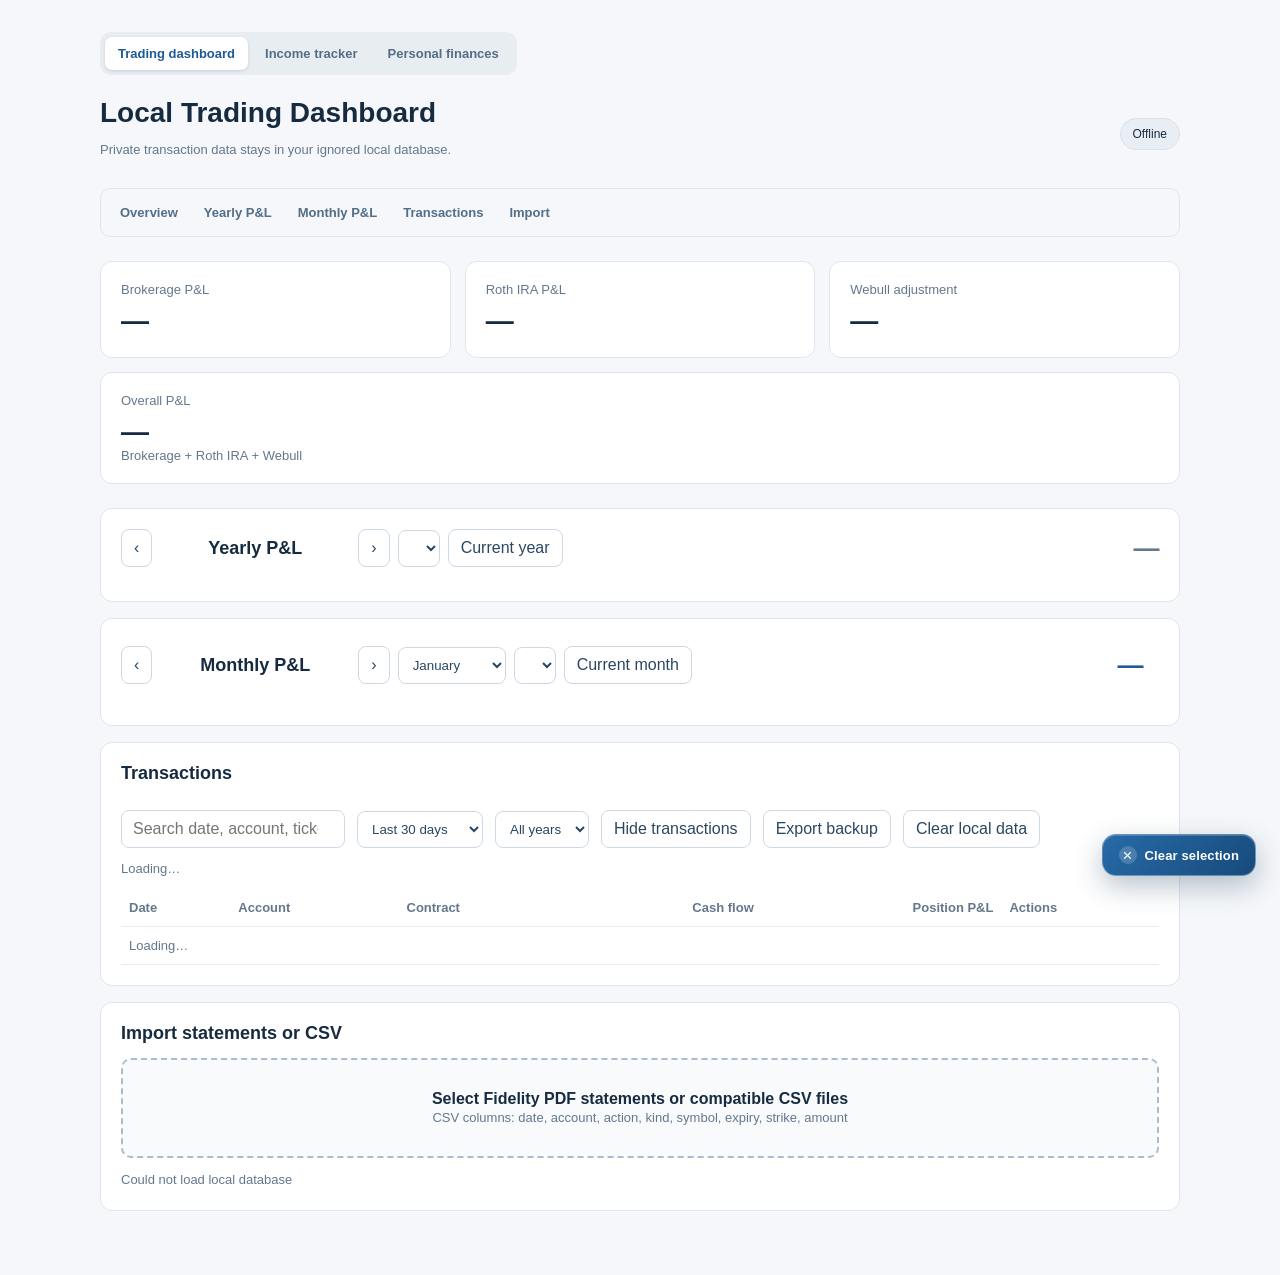
==== commit 869b8647: "phase1 - complete" ====
--- a/web/index.html
+++ b/web/index.html
@@ -2,7 +2,7 @@
 <html lang="en"><head><meta charset="utf-8"><meta name="viewport" content="width=device-width,initial-scale=1"><title>Local Trading Dashboard</title><style>
 :root{font-family:Inter,-apple-system,BlinkMacSystemFont,"Segoe UI",sans-serif;color:#172b40;background:#f5f7fa}*{box-sizing:border-box}html{scroll-behavior:smooth}body{margin:0}.shell{max-width:1120px;margin:auto;padding:32px 20px 64px}h1{margin:0;font-size:28px}h2{font-size:18px;margin:0 0 14px}.sub,.muted{color:#64788d;font-size:13px}.top,.toolbar,.transaction-actions{display:flex;justify-content:space-between;align-items:center;gap:12px;flex-wrap:wrap}.pill{font-size:12px;background:#e9eef4;border:1px solid #d9e2eb;padding:8px 12px;border-radius:20px}.workspace-tabs{display:flex;gap:4px;margin-bottom:22px;padding:5px;background:#e8edf2;border-radius:11px;width:max-content;max-width:100%;overflow:auto}.workspace-tabs a{white-space:nowrap;text-decoration:none;color:#536e86;font-size:13px;font-weight:700;padding:9px 13px;border-radius:7px}.workspace-tabs a:hover,.workspace-tabs a:focus{color:#1e5a94;outline:none}.workspace-tabs a[aria-current=page]{background:#fff;color:#1e5a94;box-shadow:0 1px 3px rgba(23,43,64,.16)}.app-nav{position:sticky;top:0;z-index:10;display:flex;gap:4px;overflow-x:auto;margin:18px 0 22px;padding:8px;background:rgba(245,247,250,.94);border:1px solid #e0e6ed;border-radius:10px;backdrop-filter:blur(10px)}.app-nav a{white-space:nowrap;text-decoration:none;color:#536e86;font-size:13px;font-weight:650;padding:8px 11px;border-radius:7px}.app-nav a:hover,.app-nav a:focus{background:#e8f0f8;color:#1e5a94;outline:none}.cards{display:grid;grid-template-columns:repeat(3,1fr);gap:14px;margin:24px 0}.card,.panel{background:#fff;border:1px solid #e0e6ed;border-radius:12px;padding:20px}.metric{font-size:28px;font-weight:750;margin-top:8px;font-variant-numeric:tabular-nums}.panel{margin-top:16px;scroll-margin-top:76px}.green{color:#15805b}.red{color:#c34350}button,input{font:inherit}button{cursor:pointer;border:1px solid #cdd9e5;border-radius:8px;background:#fff;padding:9px 12px;color:#294761}button:hover{background:#f2f7fb}.search{min-width:220px;border:1px solid #cdd9e5;border-radius:8px;padding:9px 11px;color:#172b40}.month-nav{display:flex;align-items:center;gap:8px}.month-nav h2{margin:0;min-width:190px;text-align:center}.year-calendar{display:grid;grid-template-columns:repeat(4,minmax(0,1fr));gap:10px;margin-top:14px}.year-month{min-height:95px;text-align:left;display:flex;flex-direction:column;justify-content:space-between}.year-month strong{font-size:13px}.year-month span{font-size:16px;font-weight:750;font-variant-numeric:tabular-nums}.calendar{display:grid;grid-template-columns:repeat(7,minmax(0,1fr));gap:7px;margin-top:14px}.weekday{font-size:11px;font-weight:700;color:#718397;text-align:center;padding:5px}.day{min-height:82px;border:1px solid #e4eaf0;border-radius:8px;padding:8px;background:#fbfcfd;display:flex;flex-direction:column;justify-content:space-between}.day.empty{background:transparent;border:0}.day-number{font-size:12px;color:#536e86}.day-pnl{font-size:12px;font-weight:750;text-align:right;font-variant-numeric:tabular-nums}.drop{display:block;border:2px dashed #aabdd0;border-radius:10px;padding:30px;text-align:center;background:#f8fafc;cursor:pointer}.drop input{display:none}.status{white-space:pre-wrap;font-size:13px;line-height:1.5;margin:12px 0 0}.detail{overflow:auto}table{width:100%;border-collapse:collapse;font-size:13px}td,th{text-align:left;padding:11px 8px;border-bottom:1px solid #e9edf2}th{color:#64788d}.right{text-align:right}[hidden]{display:none!important}@media(max-width:650px){.cards{grid-template-columns:1fr}.shell{padding:20px 12px}.search{min-width:100%}.year-calendar{grid-template-columns:repeat(2,minmax(0,1fr))}.day{min-height:58px;padding:5px}.day-pnl{font-size:10px}.month-nav h2{min-width:145px;font-size:15px}}
 </style><style>.overall-card{grid-column:1/-1}.calendar{grid-template-columns:repeat(6,minmax(0,1fr))}#monthTotal{display:inline-flex;align-items:center;min-height:52px;padding:9px 16px;border:1px solid #c7d9eb;border-radius:12px;background:#eef5fc;box-shadow:0 2px 6px rgba(30,90,148,.08);color:#1e5a94;font-size:26px;font-weight:800;font-variant-numeric:tabular-nums;letter-spacing:-.5px}.day.selected,.week-total.selected{border-color:#1e5a94;background:#e8f0f8;box-shadow:0 0 0 2px rgba(30,90,148,.18)}.week-total{min-height:58px;border:1px solid #d8e4ef;border-radius:8px;padding:8px;background:#eef5fc;color:#1e5a94;font-size:12px;font-weight:750;text-align:right;font-variant-numeric:tabular-nums;display:flex;align-items:flex-end;justify-content:flex-end}.week-total.red{color:#c34350}.week-total.green{color:#15805b}.filter-select,.date-filter{border:1px solid #cdd9e5;border-radius:8px;background:#fff;color:#294761;padding:9px 10px}.date-range{display:flex;gap:6px;align-items:center;flex-wrap:wrap}.range-control{position:relative}.custom-range{position:absolute;top:calc(100% + 8px);left:0;z-index:30;width:260px;padding:16px;border:1px solid #c9d7e4;border-radius:14px;background:#fff;box-shadow:0 12px 30px rgba(20,38,58,.2);flex-direction:column;align-items:stretch;gap:13px}.range-tabs{display:grid;grid-template-columns:1fr 1fr;border:1px solid #b9cce0;border-radius:10px;padding:3px}.range-tabs button{border:0;background:transparent;padding:10px 8px}.range-tabs button.active{background:#1e5a94;color:#fff;border-radius:7px;font-weight:700}.range-note{margin:0;color:#4d5964;font-size:13px;line-height:1.75}.range-field{display:grid;gap:6px;font-size:13px;font-weight:700}.range-field .date-filter{width:100%;font-weight:400}.range-actions{display:flex;justify-content:center;gap:14px}.range-actions button{min-width:88px;border-radius:22px}.range-actions .apply{background:#1e5a94;color:#fff;border-color:#1e5a94;font-weight:700}@media(max-width:650px){.overall-card{grid-column:auto}#monthTotal{min-height:44px;padding:7px 11px;font-size:21px}.week-total{padding:5px;font-size:10px}.custom-range{width:min(260px,calc(100vw - 48px))}}</style></head><body><main class="shell">
-<style>.clear-selection{position:fixed;right:24px;bottom:24px;z-index:20;display:inline-flex;align-items:center;gap:8px;padding:11px 16px;border:1px solid rgba(255,255,255,.32);border-radius:999px;background:linear-gradient(135deg,#276ba8,#174a7b);color:#fff;font-size:13px;font-weight:750;letter-spacing:.01em;box-shadow:0 10px 28px rgba(20,55,87,.3),inset 0 1px rgba(255,255,255,.18);transition:transform .18s ease,box-shadow .18s ease,filter .18s ease}.clear-selection::before{content:'×';display:grid;place-items:center;width:18px;height:18px;border-radius:50%;background:rgba(255,255,255,.18);font-size:17px;font-weight:400;line-height:1}.clear-selection:hover,.clear-selection:focus-visible{filter:brightness(1.07);box-shadow:0 14px 32px rgba(20,55,87,.38),inset 0 1px rgba(255,255,255,.24);transform:translateY(-3px);outline:none}.clear-selection:active{transform:translateY(-1px);box-shadow:0 7px 16px rgba(20,55,87,.28)}@media(max-width:650px){.clear-selection{right:16px;bottom:16px;padding:10px 14px}}</style><nav class="workspace-tabs" aria-label="Dashboard"><a href="index.html" aria-current="page">Trading dashboard</a><a href="personal-finances.html">Personal finances</a></nav><header id="overview" class="top"><div><h1>Local Trading Dashboard</h1><p class="sub">Private transaction data stays in your ignored local database.</p></div><span id="syncStatus" class="pill">Connecting…</span></header>
+<style>.clear-selection{position:fixed;right:24px;bottom:24px;z-index:20;display:inline-flex;align-items:center;gap:8px;padding:11px 16px;border:1px solid rgba(255,255,255,.32);border-radius:999px;background:linear-gradient(135deg,#276ba8,#174a7b);color:#fff;font-size:13px;font-weight:750;letter-spacing:.01em;box-shadow:0 10px 28px rgba(20,55,87,.3),inset 0 1px rgba(255,255,255,.18);transition:transform .18s ease,box-shadow .18s ease,filter .18s ease}.clear-selection::before{content:'×';display:grid;place-items:center;width:18px;height:18px;border-radius:50%;background:rgba(255,255,255,.18);font-size:17px;font-weight:400;line-height:1}.clear-selection:hover,.clear-selection:focus-visible{filter:brightness(1.07);box-shadow:0 14px 32px rgba(20,55,87,.38),inset 0 1px rgba(255,255,255,.24);transform:translateY(-3px);outline:none}.clear-selection:active{transform:translateY(-1px);box-shadow:0 7px 16px rgba(20,55,87,.28)}@media(max-width:650px){.clear-selection{right:16px;bottom:16px;padding:10px 14px}}</style><nav class="workspace-tabs" aria-label="Dashboard"><a href="index.html" aria-current="page">Trading dashboard</a><a href="income-tracker.html">Income tracker</a><a href="personal-finances.html">Personal finances</a></nav><header id="overview" class="top"><div><h1>Local Trading Dashboard</h1><p class="sub">Private transaction data stays in your ignored local database.</p></div><span id="syncStatus" class="pill">Connecting…</span></header>
 <style>.clear-selection{border-radius:14px}</style><nav class="app-nav" aria-label="Trading dashboard navigation"><a href="#overview">Overview</a><a href="#yearly">Yearly P&amp;L</a><a href="#monthly">Monthly P&amp;L</a><a href="#transactions">Transactions</a><a href="#import">Import</a></nav>
 <section class="cards"><div class="card"><div class="muted">Brokerage P&amp;L</div><div id="brokerage" class="metric">—</div></div><div class="card"><div class="muted">Roth IRA P&amp;L</div><div id="roth" class="metric">—</div></div><div class="card"><div class="muted">Webull adjustment</div><div id="webull" class="metric">—</div></div><div class="card overall-card"><div class="muted">Overall P&amp;L</div><div id="total" class="metric">—</div><div class="muted">Brokerage + Roth IRA + Webull</div></div></section>
 <section id="yearly" class="panel"><div class="toolbar"><div class="month-nav"><button id="previousYear" type="button" aria-label="Previous year">‹</button><h2 id="yearTitle">Yearly P&amp;L</h2><button id="nextYear" type="button" aria-label="Next year">›</button><select id="calendarYearlySelect" class="filter-select" aria-label="Yearly calendar year"></select><button id="currentYear" type="button">Current year</button></div><div id="yearTotal" class="muted">—</div></div><div id="yearCalendar" class="year-calendar" aria-label="Yearly profit and loss calendar"></div></section>
@@ -42,6 +42,7 @@
 $('files').onchange=e=>importFiles([...e.target.files]);$('search').oninput=e=>{query=e.target.value.trim().toLowerCase();show()};$('periodFilter').onchange=e=>{selectedCalendarDates=[];period=e.target.value;$('dateRange').hidden=period!=='custom';$('filterYear').hidden=period==='custom';show()};$('filterYear').onchange=e=>{selectedCalendarDates=[];filterYear=e.target.value;show()};for(const id of ['startDate','endDate'])$(id).onchange=e=>{selectedCalendarDates=[];if(id==='startDate')customStart=e.target.value;else customEnd=e.target.value;show()};$('toggleTransactions').onclick=()=>{transactionsCollapsed=!transactionsCollapsed;$('transactionContent').hidden=transactionsCollapsed;$('toggleTransactions').textContent=transactionsCollapsed?'Show transactions':'Hide transactions';$('toggleTransactions').setAttribute('aria-expanded',String(!transactionsCollapsed))};for(const [id,delta] of [['previousMonth',-1],['nextMonth',1]])$(id).onclick=()=>{if(!calendarMonth)return;const [year,month]=calendarMonth.split('-').map(Number),d=new Date(year,month-1+delta,1);calendarMonth=`${d.getFullYear()}-${String(d.getMonth()+1).padStart(2,'0')}`;selectedCalendarDates=[];renderCalendar()};for(const [id,delta] of [['previousYear',-1],['nextYear',1]])$(id).onclick=()=>{if(!calendarYear)return;calendarYear=String(Number(calendarYear)+delta);renderYearCalendar()};$('export').onclick=()=>{const a=document.createElement('a');a.href=URL.createObjectURL(new Blob([JSON.stringify({exported:new Date().toISOString(),entries},null,2)],{type:'application/json'}));a.download='trading_dashboard_backup.json';a.click();URL.revokeObjectURL(a.href)};$('clear').onclick=async()=>{if(confirm('Delete all imported transactions from this local database? The fixed Webull balance will remain.'))try{await save(entries.filter(x=>x.account==='w'));$('status').textContent='Imported local data cleared. The fixed Webull balance remains.'}catch(e){$('status').textContent=e.message}};load();
 const setCustomRangeMode=enabled=>{$('dateRange').hidden=!enabled;$('filterYear').hidden=enabled;$('recentRange').classList.toggle('active',!enabled);$('customRange').classList.toggle('active',enabled)};$('periodFilter').onchange=e=>{selectedCalendarDates=[];period=e.target.value;setCustomRangeMode(period==='custom');show()};for(const id of ['startDate','endDate'])$(id).onchange=null;$('customRange').onclick=()=>{selectedCalendarDates=[];period='custom';$('periodFilter').value='custom';setCustomRangeMode(true)};$('recentRange').onclick=()=>{selectedCalendarDates=[];period='all';$('periodFilter').value='all';setCustomRangeMode(false);show()};$('applyRange').onclick=()=>{selectedCalendarDates=[];customStart=$('startDate').value;customEnd=$('endDate').value;show()};$('clearRange').onclick=()=>{selectedCalendarDates=[];customStart='';customEnd='';$('startDate').value='';$('endDate').value='';show()};
 const rangeControl=document.createElement('span');rangeControl.className='range-control';const periodSelect=$('periodFilter'),rangePanel=$('dateRange');periodSelect.parentNode.insertBefore(rangeControl,periodSelect);rangeControl.append(periodSelect,rangePanel);
+document.addEventListener('pointerdown',event=>{if(!rangePanel.hidden&&!rangeControl.contains(event.target))rangePanel.hidden=true});
 const calendarMonthSelect=$('calendarMonthSelect'),calendarYearSelect=$('calendarYearSelect'),renderMonthlyCalendar=renderCalendar,syncCalendarSelectors=()=>{if(!calendarMonth)return;const [year,month]=calendarMonth.split('-');const years=[...new Set([...entries.filter(x=>/^\d{4}-/.test(x.date)).map(x=>x.date.slice(0,4)),String(new Date().getFullYear())])].sort().reverse();calendarYearSelect.innerHTML=years.map(value=>`<option value="${value}">${value}</option>`).join('');calendarMonthSelect.value=month;calendarYearSelect.value=year};renderCalendar=()=>{renderMonthlyCalendar();syncCalendarSelectors()};calendarMonthSelect.onchange=()=>{if(!calendarYearSelect.value)return;calendarMonth=`${calendarYearSelect.value}-${calendarMonthSelect.value}`;selectedCalendarDates=[];renderCalendar()};calendarYearSelect.onchange=()=>{if(!calendarMonthSelect.value)return;calendarMonth=`${calendarYearSelect.value}-${calendarMonthSelect.value}`;selectedCalendarDates=[];renderCalendar()};$('currentMonth').onclick=()=>{const today=new Date();calendarMonth=`${today.getFullYear()}-${String(today.getMonth()+1).padStart(2,'0')}`;selectedCalendarDates=[];renderCalendar()};$('currentYear').onclick=()=>{calendarYear=String(new Date().getFullYear());renderYearCalendar()};$('recentRange').hidden=true;document.querySelector('.range-tabs').style.gridTemplateColumns='1fr';
 const calendarYearlySelect=$('calendarYearlySelect'),renderYearlyCalendar=renderYearCalendar,syncYearlySelector=()=>{const years=[...new Set([...entries.filter(x=>/^\d{4}-/.test(x.date)).map(x=>x.date.slice(0,4)),String(new Date().getFullYear())])].sort().reverse();calendarYearlySelect.innerHTML=years.map(value=>`<option value="${value}">${value}</option>`).join('');calendarYearlySelect.value=calendarYear};renderYearCalendar=()=>{renderYearlyCalendar();syncYearlySelector()};calendarYearlySelect.onchange=()=>{calendarYear=calendarYearlySelect.value;renderYearCalendar()};$('applyRange').onclick=()=>{customStart=$('startDate').value;customEnd=$('endDate').value;show();$('dateRange').hidden=true};$('periodFilter').onclick=()=>{if(period==='custom')$('dateRange').hidden=false};
 $('clearSelection').onclick=()=>{selectedCalendarDates=[];show()};
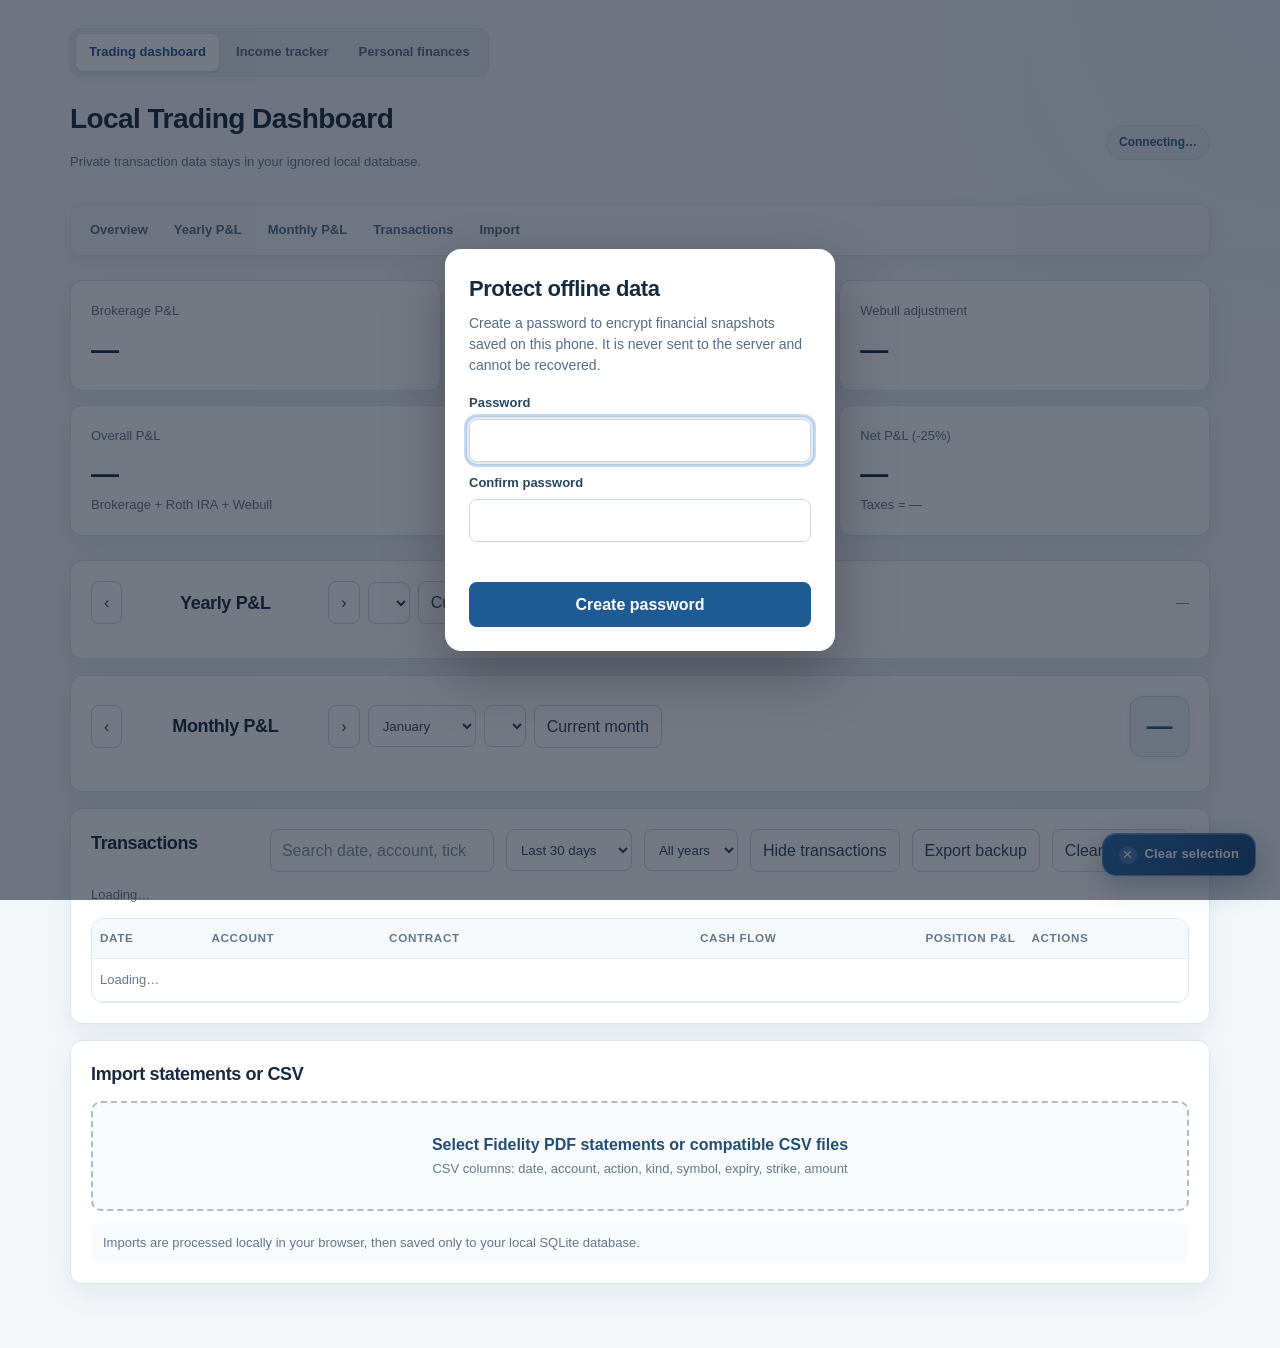
==== commit ed14064b: "Income Tracker v1" ====
--- a/web/index.html
+++ b/web/index.html
@@ -1,15 +1,18 @@
 <!doctype html>
+<link rel="stylesheet" href="theme.css">
 <html lang="en"><head><meta charset="utf-8"><meta name="viewport" content="width=device-width,initial-scale=1"><title>Local Trading Dashboard</title><style>
 :root{font-family:Inter,-apple-system,BlinkMacSystemFont,"Segoe UI",sans-serif;color:#172b40;background:#f5f7fa}*{box-sizing:border-box}html{scroll-behavior:smooth}body{margin:0}.shell{max-width:1120px;margin:auto;padding:32px 20px 64px}h1{margin:0;font-size:28px}h2{font-size:18px;margin:0 0 14px}.sub,.muted{color:#64788d;font-size:13px}.top,.toolbar,.transaction-actions{display:flex;justify-content:space-between;align-items:center;gap:12px;flex-wrap:wrap}.pill{font-size:12px;background:#e9eef4;border:1px solid #d9e2eb;padding:8px 12px;border-radius:20px}.workspace-tabs{display:flex;gap:4px;margin-bottom:22px;padding:5px;background:#e8edf2;border-radius:11px;width:max-content;max-width:100%;overflow:auto}.workspace-tabs a{white-space:nowrap;text-decoration:none;color:#536e86;font-size:13px;font-weight:700;padding:9px 13px;border-radius:7px}.workspace-tabs a:hover,.workspace-tabs a:focus{color:#1e5a94;outline:none}.workspace-tabs a[aria-current=page]{background:#fff;color:#1e5a94;box-shadow:0 1px 3px rgba(23,43,64,.16)}.app-nav{position:sticky;top:0;z-index:10;display:flex;gap:4px;overflow-x:auto;margin:18px 0 22px;padding:8px;background:rgba(245,247,250,.94);border:1px solid #e0e6ed;border-radius:10px;backdrop-filter:blur(10px)}.app-nav a{white-space:nowrap;text-decoration:none;color:#536e86;font-size:13px;font-weight:650;padding:8px 11px;border-radius:7px}.app-nav a:hover,.app-nav a:focus{background:#e8f0f8;color:#1e5a94;outline:none}.cards{display:grid;grid-template-columns:repeat(3,1fr);gap:14px;margin:24px 0}.card,.panel{background:#fff;border:1px solid #e0e6ed;border-radius:12px;padding:20px}.metric{font-size:28px;font-weight:750;margin-top:8px;font-variant-numeric:tabular-nums}.panel{margin-top:16px;scroll-margin-top:76px}.green{color:#15805b}.red{color:#c34350}button,input{font:inherit}button{cursor:pointer;border:1px solid #cdd9e5;border-radius:8px;background:#fff;padding:9px 12px;color:#294761}button:hover{background:#f2f7fb}.search{min-width:220px;border:1px solid #cdd9e5;border-radius:8px;padding:9px 11px;color:#172b40}.month-nav{display:flex;align-items:center;gap:8px}.month-nav h2{margin:0;min-width:190px;text-align:center}.year-calendar{display:grid;grid-template-columns:repeat(4,minmax(0,1fr));gap:10px;margin-top:14px}.year-month{min-height:95px;text-align:left;display:flex;flex-direction:column;justify-content:space-between}.year-month strong{font-size:13px}.year-month span{font-size:16px;font-weight:750;font-variant-numeric:tabular-nums}.calendar{display:grid;grid-template-columns:repeat(7,minmax(0,1fr));gap:7px;margin-top:14px}.weekday{font-size:11px;font-weight:700;color:#718397;text-align:center;padding:5px}.day{min-height:82px;border:1px solid #e4eaf0;border-radius:8px;padding:8px;background:#fbfcfd;display:flex;flex-direction:column;justify-content:space-between}.day.empty{background:transparent;border:0}.day-number{font-size:12px;color:#536e86}.day-pnl{font-size:12px;font-weight:750;text-align:right;font-variant-numeric:tabular-nums}.drop{display:block;border:2px dashed #aabdd0;border-radius:10px;padding:30px;text-align:center;background:#f8fafc;cursor:pointer}.drop input{display:none}.status{white-space:pre-wrap;font-size:13px;line-height:1.5;margin:12px 0 0}.detail{overflow:auto}table{width:100%;border-collapse:collapse;font-size:13px}td,th{text-align:left;padding:11px 8px;border-bottom:1px solid #e9edf2}th{color:#64788d}.right{text-align:right}[hidden]{display:none!important}@media(max-width:650px){.cards{grid-template-columns:1fr}.shell{padding:20px 12px}.search{min-width:100%}.year-calendar{grid-template-columns:repeat(2,minmax(0,1fr))}.day{min-height:58px;padding:5px}.day-pnl{font-size:10px}.month-nav h2{min-width:145px;font-size:15px}}
-</style><style>.overall-card{grid-column:1/-1}.calendar{grid-template-columns:repeat(6,minmax(0,1fr))}#monthTotal{display:inline-flex;align-items:center;min-height:52px;padding:9px 16px;border:1px solid #c7d9eb;border-radius:12px;background:#eef5fc;box-shadow:0 2px 6px rgba(30,90,148,.08);color:#1e5a94;font-size:26px;font-weight:800;font-variant-numeric:tabular-nums;letter-spacing:-.5px}.day.selected,.week-total.selected{border-color:#1e5a94;background:#e8f0f8;box-shadow:0 0 0 2px rgba(30,90,148,.18)}.week-total{min-height:58px;border:1px solid #d8e4ef;border-radius:8px;padding:8px;background:#eef5fc;color:#1e5a94;font-size:12px;font-weight:750;text-align:right;font-variant-numeric:tabular-nums;display:flex;align-items:flex-end;justify-content:flex-end}.week-total.red{color:#c34350}.week-total.green{color:#15805b}.filter-select,.date-filter{border:1px solid #cdd9e5;border-radius:8px;background:#fff;color:#294761;padding:9px 10px}.date-range{display:flex;gap:6px;align-items:center;flex-wrap:wrap}.range-control{position:relative}.custom-range{position:absolute;top:calc(100% + 8px);left:0;z-index:30;width:260px;padding:16px;border:1px solid #c9d7e4;border-radius:14px;background:#fff;box-shadow:0 12px 30px rgba(20,38,58,.2);flex-direction:column;align-items:stretch;gap:13px}.range-tabs{display:grid;grid-template-columns:1fr 1fr;border:1px solid #b9cce0;border-radius:10px;padding:3px}.range-tabs button{border:0;background:transparent;padding:10px 8px}.range-tabs button.active{background:#1e5a94;color:#fff;border-radius:7px;font-weight:700}.range-note{margin:0;color:#4d5964;font-size:13px;line-height:1.75}.range-field{display:grid;gap:6px;font-size:13px;font-weight:700}.range-field .date-filter{width:100%;font-weight:400}.range-actions{display:flex;justify-content:center;gap:14px}.range-actions button{min-width:88px;border-radius:22px}.range-actions .apply{background:#1e5a94;color:#fff;border-color:#1e5a94;font-weight:700}@media(max-width:650px){.overall-card{grid-column:auto}#monthTotal{min-height:44px;padding:7px 11px;font-size:21px}.week-total{padding:5px;font-size:10px}.custom-range{width:min(260px,calc(100vw - 48px))}}</style></head><body><main class="shell">
+</style><style>.overall-card{grid-column:span 2}.calendar{grid-template-columns:repeat(6,minmax(0,1fr))}#monthTotal{display:inline-flex;align-items:center;min-height:52px;padding:9px 16px;border:1px solid #c7d9eb;border-radius:12px;background:#eef5fc;box-shadow:0 2px 6px rgba(30,90,148,.08);color:#1e5a94;font-size:26px;font-weight:800;font-variant-numeric:tabular-nums;letter-spacing:-.5px}.day.selected,.week-total.selected{border-color:#1e5a94;background:#e8f0f8;box-shadow:0 0 0 2px rgba(30,90,148,.18)}.week-total{min-height:58px;border:1px solid #d8e4ef;border-radius:8px;padding:8px;background:#eef5fc;color:#1e5a94;font-size:12px;font-weight:750;text-align:right;font-variant-numeric:tabular-nums;display:flex;align-items:flex-end;justify-content:flex-end}.week-total.red{color:#c34350}.week-total.green{color:#15805b}.filter-select,.date-filter{border:1px solid #cdd9e5;border-radius:8px;background:#fff;color:#294761;padding:9px 10px}.date-range{display:flex;gap:6px;align-items:center;flex-wrap:wrap}.range-control{position:relative}.custom-range{position:absolute;top:calc(100% + 8px);left:0;z-index:30;width:260px;padding:16px;border:1px solid #c9d7e4;border-radius:14px;background:#fff;box-shadow:0 12px 30px rgba(20,38,58,.2);flex-direction:column;align-items:stretch;gap:13px}.range-tabs{display:grid;grid-template-columns:1fr 1fr;border:1px solid #b9cce0;border-radius:10px;padding:3px}.range-tabs button{border:0;background:transparent;padding:10px 8px}.range-tabs button.active{background:#1e5a94;color:#fff;border-radius:7px;font-weight:700}.range-note{margin:0;color:#4d5964;font-size:13px;line-height:1.75}.range-field{display:grid;gap:6px;font-size:13px;font-weight:700}.range-field .date-filter{width:100%;font-weight:400}.range-actions{display:flex;justify-content:center;gap:14px}.range-actions button{min-width:88px;border-radius:22px}.range-actions .apply{background:#1e5a94;color:#fff;border-color:#1e5a94;font-weight:700}@media(max-width:650px){.overall-card{grid-column:auto}#monthTotal{min-height:44px;padding:7px 11px;font-size:21px}.week-total{padding:5px;font-size:10px}.custom-range{width:min(260px,calc(100vw - 48px))}}</style></head><body><main class="shell">
 <style>.clear-selection{position:fixed;right:24px;bottom:24px;z-index:20;display:inline-flex;align-items:center;gap:8px;padding:11px 16px;border:1px solid rgba(255,255,255,.32);border-radius:999px;background:linear-gradient(135deg,#276ba8,#174a7b);color:#fff;font-size:13px;font-weight:750;letter-spacing:.01em;box-shadow:0 10px 28px rgba(20,55,87,.3),inset 0 1px rgba(255,255,255,.18);transition:transform .18s ease,box-shadow .18s ease,filter .18s ease}.clear-selection::before{content:'×';display:grid;place-items:center;width:18px;height:18px;border-radius:50%;background:rgba(255,255,255,.18);font-size:17px;font-weight:400;line-height:1}.clear-selection:hover,.clear-selection:focus-visible{filter:brightness(1.07);box-shadow:0 14px 32px rgba(20,55,87,.38),inset 0 1px rgba(255,255,255,.24);transform:translateY(-3px);outline:none}.clear-selection:active{transform:translateY(-1px);box-shadow:0 7px 16px rgba(20,55,87,.28)}@media(max-width:650px){.clear-selection{right:16px;bottom:16px;padding:10px 14px}}</style><nav class="workspace-tabs" aria-label="Dashboard"><a href="index.html" aria-current="page">Trading dashboard</a><a href="income-tracker.html">Income tracker</a><a href="personal-finances.html">Personal finances</a></nav><header id="overview" class="top"><div><h1>Local Trading Dashboard</h1><p class="sub">Private transaction data stays in your ignored local database.</p></div><span id="syncStatus" class="pill">Connecting…</span></header>
 <style>.clear-selection{border-radius:14px}</style><nav class="app-nav" aria-label="Trading dashboard navigation"><a href="#overview">Overview</a><a href="#yearly">Yearly P&amp;L</a><a href="#monthly">Monthly P&amp;L</a><a href="#transactions">Transactions</a><a href="#import">Import</a></nav>
-<section class="cards"><div class="card"><div class="muted">Brokerage P&amp;L</div><div id="brokerage" class="metric">—</div></div><div class="card"><div class="muted">Roth IRA P&amp;L</div><div id="roth" class="metric">—</div></div><div class="card"><div class="muted">Webull adjustment</div><div id="webull" class="metric">—</div></div><div class="card overall-card"><div class="muted">Overall P&amp;L</div><div id="total" class="metric">—</div><div class="muted">Brokerage + Roth IRA + Webull</div></div></section>
+<section class="cards"><div class="card"><div class="muted">Brokerage P&amp;L</div><div id="brokerage" class="metric">—</div></div><div class="card"><div class="muted">Roth IRA P&amp;L</div><div id="roth" class="metric">—</div></div><div class="card"><div class="muted">Webull adjustment</div><div id="webull" class="metric">—</div></div><div class="card overall-card"><div class="muted">Overall P&amp;L</div><div id="total" class="metric">—</div><div class="muted">Brokerage + Roth IRA + Webull</div></div><div class="card"><div class="muted">Net P&amp;L (-25%)</div><div id="netTotal" class="metric">—</div><div class="muted">Taxes = <span id="netDeduction">—</span></div></div></section>
 <section id="yearly" class="panel"><div class="toolbar"><div class="month-nav"><button id="previousYear" type="button" aria-label="Previous year">‹</button><h2 id="yearTitle">Yearly P&amp;L</h2><button id="nextYear" type="button" aria-label="Next year">›</button><select id="calendarYearlySelect" class="filter-select" aria-label="Yearly calendar year"></select><button id="currentYear" type="button">Current year</button></div><div id="yearTotal" class="muted">—</div></div><div id="yearCalendar" class="year-calendar" aria-label="Yearly profit and loss calendar"></div></section>
 <section id="monthly" class="panel"><div class="toolbar"><div class="month-nav"><button id="previousMonth" type="button" aria-label="Previous month">‹</button><h2 id="calendarTitle">Monthly P&amp;L</h2><button id="nextMonth" type="button" aria-label="Next month">›</button><select id="calendarMonthSelect" class="filter-select" aria-label="Calendar month"><option value="01">January</option><option value="02">February</option><option value="03">March</option><option value="04">April</option><option value="05">May</option><option value="06">June</option><option value="07">July</option><option value="08">August</option><option value="09">September</option><option value="10">October</option><option value="11">November</option><option value="12">December</option></select><select id="calendarYearSelect" class="filter-select" aria-label="Calendar year"></select><button id="currentMonth" type="button">Current month</button></div><div id="monthTotal" class="muted">—</div></div><div id="calendar" class="calendar" aria-label="Monthly profit and loss calendar"></div></section>
 <section id="transactions" class="panel"><div class="toolbar"><h2>Transactions</h2><div class="transaction-actions"><input id="search" class="search" type="search" placeholder="Search date, account, ticker, or option" aria-label="Search transactions"><select id="periodFilter" class="filter-select" aria-label="Transaction time period"><option value="all">All time</option><option value="q1">Q1</option><option value="q2">Q2</option><option value="q3">Q3</option><option value="q4">Q4</option><option value="30" selected>Last 30 days</option><option value="60">Last 60 days</option><option value="90">Last 90 days</option><option value="custom">Custom range</option></select><select id="filterYear" class="filter-select" aria-label="Quarter filter year"><option value="">All years</option></select><div id="dateRange" class="date-range custom-range" hidden><div class="range-tabs"><button id="recentRange" type="button">Recent</button><button id="customRange" class="active" type="button">Custom</button></div><p class="range-note">Select any 365 day period going back 5 years</p><label class="range-field">From date<input id="startDate" class="date-filter" type="date" aria-label="From date"></label><label class="range-field">To date<input id="endDate" class="date-filter" type="date" aria-label="To date"></label><div class="range-actions"><button id="applyRange" class="apply" type="button">Apply</button><button id="clearRange" type="button">Clear</button></div></div><button id="toggleTransactions" type="button" aria-expanded="true">Hide transactions</button><button id="export" type="button">Export backup</button><button id="clear" type="button">Clear local data</button></div></div><p id="transactionCount" class="muted">Loading…</p><div id="transactionContent" class="detail"><table><thead><tr><th>Date</th><th>Account</th><th>Contract</th><th class="right">Cash flow</th><th class="right">Position P&amp;L</th><th>Actions</th></tr></thead><tbody id="rows"><tr><td colspan="6" class="muted">Loading…</td></tr></tbody></table></div></section>
 <section id="import" class="panel"><h2>Import statements or CSV</h2><label class="drop" for="files"><strong>Select Fidelity PDF statements or compatible CSV files</strong><br><span class="muted">CSV columns: date, account, action, kind, symbol, expiry, strike, amount</span><input id="files" type="file" accept="application/pdf,.pdf,text/csv,.csv" multiple></label><p id="status" class="status muted">Imports are processed locally in your browser, then saved only to your local SQLite database.</p></section>
-</main><button id="clearSelection" class="clear-selection" type="button">Clear selection</button><script type="module">
+ </main><button id="clearSelection" class="clear-selection" type="button">Clear selection</button><script type="module">
+import {getVault} from './offline-vault.js';
+const vault=await getVault();
 const $=id=>document.getElementById(id),names={i:'Brokerage',r:'Roth IRA',w:'Webull (fixed)'};let entries=[],revision=0,canEdit=false,query='',transactionsCollapsed=false,calendarMonth='',calendarYear='',selectedCalendarDates=[],period='30',filterYear='',customStart='',customEnd='';
 const sum=a=>Math.round(a.reduce((n,x)=>n+Number(x.amount),0)*100)/100;
 const cash=n=>(n<0?'−':'')+Math.abs(n).toLocaleString('en-US',{style:'currency',currency:'USD'});
@@ -17,16 +20,16 @@
 const positionKey=x=>[x.account,x.symbol,x.kind,x.expiry,x.strike].join('|');
 const monthTotalObserver=new MutationObserver(()=>{$('monthTotal').style.color=$('monthTotal').textContent.includes('−')?'#c34350':'#15805b'});$('monthTotal').style.background='transparent';$('monthTotal').style.border='0';$('monthTotal').style.boxShadow='none';monthTotalObserver.observe($('monthTotal'),{childList:true});
 const yearTotalObserver=new MutationObserver(()=>{$('yearTotal').style.color=$('yearTotal').textContent.includes('−')?'#c34350':'#15805b'});Object.assign($('yearTotal').style,{background:'transparent',border:'0',boxShadow:'none',fontSize:'26px',fontWeight:'800',fontVariantNumeric:'tabular-nums',letterSpacing:'-.5px'});yearTotalObserver.observe($('yearTotal'),{childList:true});
-function renderYearCalendar(){const dated=entries.filter(x=>/^\d{4}-\d{2}-\d{2}$/.test(x.date));if(!dated.length){$('yearTitle').textContent='Yearly P&L';$('yearTotal').textContent='No transactions yet';$('yearCalendar').innerHTML='';return}if(!calendarYear)calendarYear=dated.map(x=>x.date.slice(0,4)).sort().at(-1);const byMonth=new Map();for(const x of dated.filter(x=>x.date.startsWith(`${calendarYear}-`))){const month=x.date.slice(5,7);byMonth.set(month,(byMonth.get(month)||0)+Number(x.amount))}$('yearTitle').textContent=`${calendarYear} Yearly P&L`;const total=sum([...byMonth.values()].map(amount=>({amount})));$('yearTotal').textContent=`Yearly P&L: ${cash(total)}`;const labels=['January','February','March','April','May','June','July','August','September','October','November','December'];$('yearCalendar').innerHTML=labels.map((label,index)=>{const month=String(index+1).padStart(2,'0'),pnl=byMonth.get(month)||0;return `<button class="year-month" type="button" data-month="${month}"><strong>${label}</strong><span class="${pnl<0?'red':'green'}">${byMonth.has(month)?cash(pnl):'—'}</span></button>`}).join('');document.querySelectorAll('.year-month').forEach(button=>button.onclick=()=>{calendarMonth=`${calendarYear}-${button.dataset.month}`;selectedCalendarDates=[];renderCalendar();$('monthly').scrollIntoView({behavior:'smooth',block:'start'})})}
+function renderYearCalendar(){const dated=entries.filter(x=>/^\d{4}-\d{2}-\d{2}$/.test(x.date));if(!dated.length){$('yearTitle').textContent='Yearly P&L';$('yearTotal').textContent='No transactions yet';$('yearCalendar').innerHTML='';return}if(!calendarYear)calendarYear=dated.map(x=>x.date.slice(0,4)).sort().at(-1);const byMonth=new Map();for(const x of dated.filter(x=>x.date.startsWith(`${calendarYear}-`))){const month=x.date.slice(5,7);byMonth.set(month,(byMonth.get(month)||0)+Number(x.amount))}$('yearTitle').textContent=`${calendarYear} Yearly P&L`;const total=sum([...byMonth.values()].map(amount=>({amount})));$('yearTotal').textContent=`Yearly P&L: ${cash(total)}`;const labels=['January','February','March','April','May','June','July','August','September','October','November','December'];$('yearCalendar').innerHTML=labels.map((label,index)=>{const month=String(index+1).padStart(2,'0'),pnl=byMonth.get(month)||0;return `<button class="year-month" type="button" data-month="${month}"><strong>${label}</strong><span class="${pnl<0?'red':'green'}">${byMonth.has(month)?cash(pnl):'—'}</span></button>`}).join('');document.querySelectorAll('.year-month').forEach(button=>button.onclick=()=>{calendarMonth=`${calendarYear}-${button.dataset.month}`;selectedCalendarDates=[];renderCalendar();$('monthly').scrollIntoView({behavior:'smooth',block:'center'})})}
 function renderCalendar(){const dated=entries.filter(x=>/^\d{4}-\d{2}-\d{2}$/.test(x.date));if(!dated.length){$('calendarTitle').textContent='Monthly P&L';$('monthTotal').textContent='No transactions yet';$('calendar').innerHTML='';return}if(!calendarMonth)calendarMonth=dated.map(x=>x.date.slice(0,7)).sort().at(-1);const [year,month]=calendarMonth.split('-').map(Number),days=new Date(year,month,0).getDate(),start=new Date(year,month-1,1).getDay(),byDay=new Map();for(const x of dated.filter(x=>x.date.startsWith(calendarMonth))){byDay.set(x.date,(byDay.get(x.date)||0)+Number(x.amount))}$('calendarTitle').textContent=new Date(year,month-1,1).toLocaleDateString('en-US',{month:'long',year:'numeric'});const total=sum([...byDay.values()].map(amount=>({amount})));$('monthTotal').textContent=`Monthly P&L: ${cash(total)}`;let html=['Sun','Mon','Tue','Wed','Thu','Fri','Sat'].map(day=>`<div class="weekday">${day}</div>`).join('');for(let n=0;n<start;n++)html+='<div class="day empty"></div>';for(let day=1;day<=days;day++){const date=`${calendarMonth}-${String(day).padStart(2,'0')}`,pnl=byDay.get(date);html+=`<div class="day"><span class="day-number">${day}</span>${pnl===undefined?'':`<span class="day-pnl ${pnl<0?'red':'green'}">${cash(pnl)}</span>`}</div>`}$('calendar').innerHTML=html}
 renderCalendar=()=>{const dated=entries.filter(x=>/^\d{4}-\d{2}-\d{2}$/.test(x.date));if(!dated.length){$('calendarTitle').textContent='Monthly P&L';$('monthTotal').textContent='No transactions yet';$('calendar').innerHTML='';return}if(!calendarMonth)calendarMonth=dated.map(x=>x.date.slice(0,7)).sort().at(-1);const [year,month]=calendarMonth.split('-').map(Number),days=new Date(year,month,0).getDate(),byDay=new Map();for(const x of dated.filter(x=>x.date.startsWith(calendarMonth))){byDay.set(x.date,(byDay.get(x.date)||0)+Number(x.amount))}$('calendarTitle').textContent=new Date(year,month-1,1).toLocaleDateString('en-US',{month:'long',year:'numeric'});const total=sum([...byDay.values()].map(amount=>({amount})));$('monthTotal').textContent=`Monthly P&L: ${cash(total)}`;let firstBusinessDay=1;while([0,6].includes(new Date(year,month-1,firstBusinessDay).getDay()))firstBusinessDay++;const leading=(new Date(year,month-1,firstBusinessDay).getDay()+6)%7;let html=['Mon','Tue','Wed','Thu','Fri'].map(day=>`<div class="weekday">${day}</div>`).join('');for(let n=0;n<leading;n++)html+='<div class="day empty"></div>';for(let day=1;day<=days;day++){const weekday=new Date(year,month-1,day).getDay();if(weekday===0||weekday===6)continue;const date=`${calendarMonth}-${String(day).padStart(2,'0')}`,pnl=byDay.get(date);html+=`<div class="day"><span class="day-number">${day}</span>${pnl===undefined?'':`<span class="day-pnl ${pnl<0?'red':'green'}">${cash(pnl)}</span>`}</div>`}$('calendar').innerHTML=html}
 renderCalendar=()=>{const dated=entries.filter(x=>/^\d{4}-\d{2}-\d{2}$/.test(x.date));if(!dated.length){$('calendarTitle').textContent='Monthly P&L';$('monthTotal').textContent='No transactions yet';$('calendar').innerHTML='';return}if(!calendarMonth)calendarMonth=dated.map(x=>x.date.slice(0,7)).sort().at(-1);const [year,month]=calendarMonth.split('-').map(Number),days=new Date(year,month,0).getDate(),byDay=new Map();for(const x of dated.filter(x=>x.date.startsWith(calendarMonth))){byDay.set(x.date,(byDay.get(x.date)||0)+Number(x.amount))}$('calendarTitle').textContent=new Date(year,month-1,1).toLocaleDateString('en-US',{month:'long',year:'numeric'});const total=sum([...byDay.values()].map(amount=>({amount})));$('monthTotal').textContent=`Monthly P&L: ${cash(total)}`;let weeks=[],week=Array(5).fill(null);for(let day=1;day<=days;day++){const current=new Date(year,month-1,day),weekday=current.getDay();if(weekday===0||weekday===6)continue;const index=weekday-1;if(index===0&&week.some(Boolean)){weeks.push(week);week=Array(5).fill(null)}const date=`${calendarMonth}-${String(day).padStart(2,'0')}`;week[index]={day,pnl:byDay.get(date)};if(index===4){weeks.push(week);week=Array(5).fill(null)}}if(week.some(Boolean))weeks.push(week);let html=['Mon','Tue','Wed','Thu','Fri','Week P&L'].map(day=>`<div class="weekday">${day}</div>`).join('');for(const row of weeks){let weekly=0,weekDates=[];for(const cell of row){if(cell?.pnl!==undefined)weekly+=cell.pnl;if(cell){const date=`${calendarMonth}-${String(cell.day).padStart(2,'0')}`,selected=selectedCalendarDates.includes(date);weekDates.push(date);html+=`<button class="day${selected?' selected':''}" type="button" data-date="${date}" aria-pressed="${selected}"><span class="day-number">${cell.day}</span>${cell.pnl===undefined?'':`<span class="day-pnl ${cell.pnl<0?'red':'green'}">${cash(cell.pnl)}</span>`}</button>`}else html+='<div class="day empty"></div>'}const weekSelected=weekDates.length>1&&weekDates.every(date=>selectedCalendarDates.includes(date));html+=`<button class="week-total ${weekly<0?'red':'green'}${weekSelected?' selected':''}" type="button" data-week-dates="${weekDates.join(',')}" aria-pressed="${weekSelected}">${cash(weekly)}</button>`}$('calendar').innerHTML=html;const revealTransactions=()=>{transactionsCollapsed=false;$('transactionContent').hidden=false;$('toggleTransactions').textContent='Hide transactions';$('toggleTransactions').setAttribute('aria-expanded','true');show()};document.querySelectorAll('#calendar .day[data-date]').forEach(day=>day.onclick=()=>{selectedCalendarDates=[day.dataset.date];revealTransactions()});document.querySelectorAll('#calendar .week-total[data-week-dates]').forEach(week=>week.onclick=()=>{selectedCalendarDates=week.dataset.weekDates.split(',');revealTransactions()})}
 function show(){const i=sum(entries.filter(x=>x.account==='i')),r=sum(entries.filter(x=>x.account==='r')),w=sum(entries.filter(x=>x.account==='w'));for(const [id,n] of [['brokerage',i],['roth',r],['webull',w],['total',i+r+w]]){const el=$(id);el.textContent=cash(n);el.className='metric '+(n<0?'red':'green')}renderYearCalendar();renderCalendar();const filtered=entries.filter(x=>[x.date,names[x.account]||'',x.symbol,x.kind,x.expiry,x.strike,x.amount].join(' ').toLowerCase().includes(query));$('transactionCount').textContent=`Showing ${filtered.length} of ${entries.length} transactions`;$('rows').innerHTML=filtered.length?filtered.map(x=>`<tr><td>${esc(x.date)}</td><td>${names[x.account]||'Other'}</td><td>${x.account==='w'?'Historical balance':`${esc(x.symbol)} ${esc(x.kind)} $${esc(x.strike)} <span class="muted">${esc(x.expiry)}</span>`}</td><td class="right ${x.amount<0?'red':'green'}">${cash(x.amount)}</td></tr>`).join(''):'<tr><td colspan="4" class="muted">No matching transactions.</td></tr>'}
 function populateFilterYears(){const years=[...new Set(entries.filter(x=>/^\d{4}-/.test(x.date)).map(x=>x.date.slice(0,4)))].sort().reverse();const current=filterYear;$('filterYear').innerHTML='<option value="">All years</option>'+years.map(year=>`<option value="${year}">${year}</option>`).join('');if(years.includes(current))$('filterYear').value=current}
 function inTransactionPeriod(x){if(!/^\d{4}-\d{2}-\d{2}$/.test(x.date))return false;if(period.startsWith('q')){const quarter=Math.ceil(Number(x.date.slice(5,7))/3);return quarter===Number(period.slice(1))&&(!filterYear||x.date.startsWith(`${filterYear}-`))}if(['30','60','90'].includes(period)){const reference=entries.filter(row=>/^\d{4}-\d{2}-\d{2}$/.test(row.date)).map(row=>row.date).sort().at(-1);if(!reference)return false;const end=new Date(`${reference}T00:00:00`),start=new Date(end);start.setDate(start.getDate()-Number(period)+1);const value=new Date(`${x.date}T00:00:00`);return value>=start&&value<=end}if(period==='custom')return(!customStart||x.date>=customStart)&&(!customEnd||x.date<=customEnd);return true}
-show=()=>{populateFilterYears();const i=sum(entries.filter(x=>x.account==='i')),r=sum(entries.filter(x=>x.account==='r')),w=sum(entries.filter(x=>x.account==='w'));for(const [id,n] of [['brokerage',i],['roth',r],['webull',w],['total',i+r+w]]){const el=$(id);el.textContent=cash(n);el.className='metric '+(n<0?'red':'green')}renderYearCalendar();renderCalendar();const positions=new Map();for(const x of entries.filter(x=>x.account!=='w')){const key=positionKey(x),position=positions.get(key)||{pnl:0,hasBuy:false,lastSale:null};position.pnl+=Number(x.amount);position.hasBuy||=x.action==='buy';if(x.action==='sell')position.lastSale=x;positions.set(key,position)}const filtered=entries.filter(x=>(!selectedCalendarDates.length||selectedCalendarDates.includes(x.date))&&(selectedCalendarDates.length||inTransactionPeriod(x))).filter(x=>[x.date,names[x.account]||'',x.symbol,x.kind,x.expiry,x.strike,x.amount].join(' ').toLowerCase().includes(query));const selectedLabel=selectedCalendarDates.length?` for ${selectedCalendarDates.length===1?new Date(`${selectedCalendarDates[0]}T00:00:00`).toLocaleDateString('en-US',{month:'long',day:'numeric',year:'numeric'}):`${new Date(`${selectedCalendarDates[0]}T00:00:00`).toLocaleDateString('en-US',{month:'short',day:'numeric'})}–${new Date(`${selectedCalendarDates.at(-1)}T00:00:00`).toLocaleDateString('en-US',{month:'short',day:'numeric',year:'numeric'})}`}`:'';$('transactionCount').textContent=`Showing ${filtered.length} of ${entries.length} transactions${selectedLabel}`;$('rows').innerHTML=filtered.length?filtered.map(x=>{const index=entries.indexOf(x),position=positions.get(positionKey(x)),pnl=x.action==='sell'&&position?.hasBuy&&position.lastSale===x?position.pnl:null,actions=x.account==='w'?'—':canEdit?`<button class="delete-transaction" type="button" data-index="${index}" aria-label="Delete ${esc(x.date)} ${esc(x.symbol)} transaction">Delete</button>`:'Read-only';return `<tr><td>${esc(x.date)}</td><td>${names[x.account]||'Other'}</td><td>${x.account==='w'?'Historical balance':`${esc(x.symbol)} ${esc(x.kind)} $${esc(x.strike)} <span class="muted">${esc(x.expiry)}</span>`}</td><td class="right ${x.amount<0?'red':'green'}">${cash(x.amount)}</td><td class="right ${pnl===null?'muted':pnl<0?'red':'green'}">${pnl===null?'—':cash(pnl)}</td><td>${actions}</td></tr>`}).join(''):'<tr><td colspan="6" class="muted">No matching transactions.</td></tr>';document.querySelectorAll('.delete-transaction').forEach(button=>button.onclick=()=>deleteTransaction(Number(button.dataset.index)))}
-async function load(){try{const r=await fetch('/api/state');if(!r.ok)throw Error('Could not load local database');const s=await r.json();entries=s.entries;revision=s.revision;canEdit=s.can_edit;$('syncStatus').textContent=canEdit?'Local database · editable':'Read-only viewer';show()}catch(e){$('syncStatus').textContent='Offline';$('status').textContent=e.message}}
-async function save(next){if(!canEdit)throw Error('Editing is available only from the local Mac dashboard.');const stored=next.filter(x=>x.account!=='w'),r=await fetch('/api/state',{method:'PUT',headers:{'Content-Type':'application/json'},body:JSON.stringify({entries:stored,expected_revision:revision})});const s=await r.json();if(!r.ok)throw Error(s.error||'Save failed');entries=next;revision=s.revision;show()}
+show=()=>{populateFilterYears();const i=sum(entries.filter(x=>x.account==='i')),r=sum(entries.filter(x=>x.account==='r')),w=sum(entries.filter(x=>x.account==='w')),total=i+r+w,deduction=total*.25,netTotal=total-deduction;for(const [id,n] of [['brokerage',i],['roth',r],['webull',w],['total',total],['netTotal',netTotal]]){const el=$(id);el.textContent=cash(n);el.className='metric '+(n<0?'red':'green')}$('netDeduction').textContent=cash(deduction);renderYearCalendar();renderCalendar();const positions=new Map();for(const x of entries.filter(x=>x.account!=='w')){const key=positionKey(x),position=positions.get(key)||{pnl:0,hasBuy:false,lastSale:null};position.pnl+=Number(x.amount);position.hasBuy||=x.action==='buy';if(x.action==='sell')position.lastSale=x;positions.set(key,position)}const filtered=entries.filter(x=>(!selectedCalendarDates.length||selectedCalendarDates.includes(x.date))&&(selectedCalendarDates.length||inTransactionPeriod(x))).filter(x=>[x.date,names[x.account]||'',x.symbol,x.kind,x.expiry,x.strike,x.amount].join(' ').toLowerCase().includes(query));const selectedLabel=selectedCalendarDates.length?` for ${selectedCalendarDates.length===1?new Date(`${selectedCalendarDates[0]}T00:00:00`).toLocaleDateString('en-US',{month:'long',day:'numeric',year:'numeric'}):`${new Date(`${selectedCalendarDates[0]}T00:00:00`).toLocaleDateString('en-US',{month:'short',day:'numeric'})}–${new Date(`${selectedCalendarDates.at(-1)}T00:00:00`).toLocaleDateString('en-US',{month:'short',day:'numeric',year:'numeric'})}`}`:'';$('transactionCount').textContent=`Showing ${filtered.length} of ${entries.length} transactions${selectedLabel}`;$('rows').innerHTML=filtered.length?filtered.map(x=>{const index=entries.indexOf(x),position=positions.get(positionKey(x)),pnl=x.action==='sell'&&position?.hasBuy&&position.lastSale===x?position.pnl:null,actions=x.account==='w'?'—':canEdit?`<button class="delete-transaction" type="button" data-index="${index}" aria-label="Delete ${esc(x.date)} ${esc(x.symbol)} transaction">Delete</button>`:'Read-only';return `<tr><td>${esc(x.date)}</td><td>${names[x.account]||'Other'}</td><td>${x.account==='w'?'Historical balance':`${esc(x.symbol)} ${esc(x.kind)} $${esc(x.strike)} <span class="muted">${esc(x.expiry)}</span>`}</td><td class="right ${x.amount<0?'red':'green'}">${cash(x.amount)}</td><td class="right ${pnl===null?'muted':pnl<0?'red':'green'}">${pnl===null?'—':cash(pnl)}</td><td>${actions}</td></tr>`}).join(''):'<tr><td colspan="6" class="muted">No matching transactions.</td></tr>';document.querySelectorAll('.delete-transaction').forEach(button=>button.onclick=()=>deleteTransaction(Number(button.dataset.index)))}
+async function load(){try{const {value:s,offline}=await vault.getJSON('/api/state');entries=s.entries;revision=s.revision;canEdit=!offline&&s.can_edit;$('syncStatus').textContent=offline?'Offline snapshot':canEdit?'Local database · editable':'Read-only viewer';show()}catch(e){$('syncStatus').textContent='Offline';$('status').textContent=e.message}}
+async function save(next){if(!canEdit)throw Error('Editing is available only from the local Mac dashboard.');const stored=next.filter(x=>x.account!=='w'),r=await fetch('/api/state',{method:'PUT',headers:{'Content-Type':'application/json'},body:JSON.stringify({entries:stored,expected_revision:revision})});const s=await r.json();if(!r.ok)throw Error(s.error||'Save failed');entries=next;revision=s.revision;await vault.storeJSON('/api/state',{entries,revision,can_edit:true,updated_at:s.updated_at});show()}
 async function deleteTransaction(index){const transaction=entries[index];if(!transaction||transaction.account==='w'||!confirm(`Delete this ${transaction.date} ${transaction.symbol} ${transaction.kind} transaction? This cannot be undone.`))return;try{await save(entries.filter((_,entryIndex)=>entryIndex!==index));$('status').textContent='Transaction deleted.'}catch(e){$('status').textContent=e.message}}
 const key=x=>[x.date,x.account,x.action,x.kind,x.symbol,x.expiry,x.strike,x.quantity||1,Number(x.amount).toFixed(2)].join('|');
 const accountFor=(text,fallback='')=>/ROTH\s+IRA/i.test(text)?'r':/\bINDIVIDUAL\b|\bBROKERAGE\b/i.test(text)?'i':fallback;
--- a/web/theme.css
+++ b/web/theme.css
@@ -0,0 +1,17 @@
+/* Shared comfort layer: preserves the blue finance theme while improving clarity. */
+:root{--ink:#172b40;--muted:#63778c;--blue:#1e5a94;--blue-soft:#eef5fc;--surface:#fff;--line:#dbe5ee;--line-strong:#c7d7e6;--shadow:0 10px 28px rgba(28,58,87,.08)}
+html{background:#f4f7fa}body{color:var(--ink);background:radial-gradient(circle at top right,#eaf3fb 0,transparent 29rem),#f4f7fa;line-height:1.45}::selection{background:#cfe5f8;color:var(--ink)}
+.navbar{position:static}.navbar~.main{min-height:100vh!important}
+h1,h2,h3,h4{color:var(--ink);letter-spacing:-.02em}h1{font-weight:780}.sub,.muted,.subtext{color:var(--muted);line-height:1.55}
+button,input,select{transition:border-color .16s ease,box-shadow .16s ease,background-color .16s ease,transform .16s ease}button{min-height:40px;border-color:var(--line-strong);font-weight:700}button:hover{border-color:#a9c1d6;background:#f0f6fb}button:active{transform:translateY(1px)}button:focus-visible,a:focus-visible,input:focus-visible,select:focus-visible,summary:focus-visible{outline:3px solid rgba(43,120,190,.28)!important;outline-offset:2px!important}input,select{min-height:42px;border-color:var(--line-strong);background:var(--surface);box-shadow:0 1px 1px rgba(22,47,71,.02)}input:hover,select:hover{border-color:#a7c0d5}input:focus,select:focus{border-color:var(--blue);box-shadow:0 0 0 3px rgba(30,90,148,.12);outline:0}input::placeholder{color:#8292a3}
+.shell{max-width:1180px!important;padding-top:28px!important}.workspace-tabs{gap:6px;padding:6px;border:1px solid var(--line);border-radius:14px;background:rgba(232,238,244,.8);box-shadow:0 2px 8px rgba(22,47,71,.04)}.workspace-tabs a{padding:10px 14px;border-radius:9px}.workspace-tabs a:hover{background:#f7fbff}.workspace-tabs a[aria-current=page]{box-shadow:0 2px 8px rgba(23,43,64,.12)}.pill{border-color:#c7dcec;background:var(--blue-soft);color:#315d83;font-weight:700}
+.app-nav{top:10px;padding:7px;border-color:var(--line);border-radius:14px;box-shadow:0 7px 20px rgba(22,47,71,.06)}.app-nav a{padding:9px 12px}.app-nav a:hover,.app-nav a:focus{background:var(--blue-soft)}
+.card,.panel,.output-section,.subscriptions-card,.history-controls,.month-panel,.history-budget,.spending-controls,.spend-panel,.helper-text{border-color:var(--line)!important;box-shadow:var(--shadow)}.card,.panel{border-radius:16px}.card{padding:22px}.card:hover{border-color:#bfd4e6!important}.metric{font-size:clamp(1.55rem,3vw,2rem);letter-spacing:-.04em}.panel{padding:22px;margin-top:18px}.toolbar{gap:16px}
+.drop{border-color:#9dbbd5;background:linear-gradient(135deg,#fbfdff,#f0f7fd);padding:34px 24px;transition:border-color .18s ease,background .18s ease,transform .18s ease}.drop:hover{border-color:var(--blue);background:#eaf4fc;transform:translateY(-1px)}.drop strong{color:#244d72;font-size:1rem}.status:not(:empty){padding:10px 12px;border-radius:9px;background:#f8fafc}
+.detail{border:1px solid var(--line);border-radius:12px;background:var(--surface);scrollbar-color:#a8bfd2 transparent}table{min-width:650px}th{background:#f6f9fc;color:#536e86;font-size:.73rem;font-weight:800;letter-spacing:.055em;text-transform:uppercase}td,th{padding:12px 13px;border-bottom-color:#e6edf3}tbody tr{transition:background-color .14s ease}tbody tr:hover{background:#f5f9fd}
+.year-month,.day,.week-total{border-color:var(--line)!important;background:#fbfdff!important}.year-month:hover,.day:not(.empty):hover,.week-total:hover{border-color:#aac7df!important;background:var(--blue-soft)!important}.year-month{border-radius:12px!important}.day{border-radius:10px!important}.day.selected,.week-total.selected{background:#e1effa!important}
+.navbar{border-bottom:1px solid var(--line);box-shadow:0 3px 14px rgba(22,47,71,.04)}.navbar__logo{letter-spacing:-.04em}.navbar__links{color:#415b72}.navbar__links[aria-current=page]{position:relative;color:var(--blue)}.navbar__links[aria-current=page]::after{content:'';position:absolute;right:1rem;bottom:17px;left:1rem;height:3px;border-radius:99px;background:var(--blue)}
+.output-section,.subscriptions-card{border-radius:16px!important}.output-section{box-shadow:var(--shadow)}#entries{display:flex;flex-direction:column}#entriesOutput.entry-list{flex:1;max-height:none;min-height:0;overflow:auto}.entry-row,.subscription-row{border-color:var(--line);border-radius:11px;background:#fcfdff}.entry-row:hover,.subscription-row:hover{border-color:#bdd2e4;background:#f6faff}.ghost-btn,.delete,.delete-subscription,.delete-transaction{min-height:34px}
+.history-controls,.spending-controls{border-radius:16px!important;background:rgba(255,255,255,.92)}.month-panel,.spend-panel{overflow:hidden}.month-panel summary{padding:2px 4px}.month-panel summary:hover{background:#f8fbfe}.history-entry,.spend-card{border-color:var(--line);border-radius:12px;background:#fbfdff;box-shadow:none}.history-entry:hover,.spend-card:hover{border-color:#bfd3e5;background:#f5f9fd}.history-budget{border-radius:14px}
+@media(max-width:760px){.shell{padding:18px 14px 42px!important}.top{align-items:flex-start}.app-nav{top:5px;margin-top:14px}.app-nav a{padding:8px 10px}.cards{gap:12px;margin:18px 0}.card,.panel{padding:16px}.toolbar{align-items:stretch}.transaction-actions{width:100%}.transaction-actions .search{flex:1 1 100%}.month-nav{flex-wrap:wrap}.month-nav h2{order:-1;width:100%;text-align:left!important}.navbar{height:auto;min-height:64px}.navbar__container{min-height:64px}.navbar__menu{overflow-x:auto}.navbar__links{height:64px}.navbar__links[aria-current=page]::after{bottom:9px}.main{padding:18px 14px 36px}.history-controls,.spending-controls{padding:16px}.spending-filters select,.spending-filters input{min-height:42px}}
+@media(max-width:460px){.workspace-tabs{width:100%;border-radius:12px}.workspace-tabs a{padding:9px 11px;font-size:12px}h1{font-size:1.55rem!important}.metric{font-size:1.55rem}.year-calendar{grid-template-columns:1fr 1fr!important}.month-nav button{min-width:40px}.month-nav select{flex:1 1 42%}}
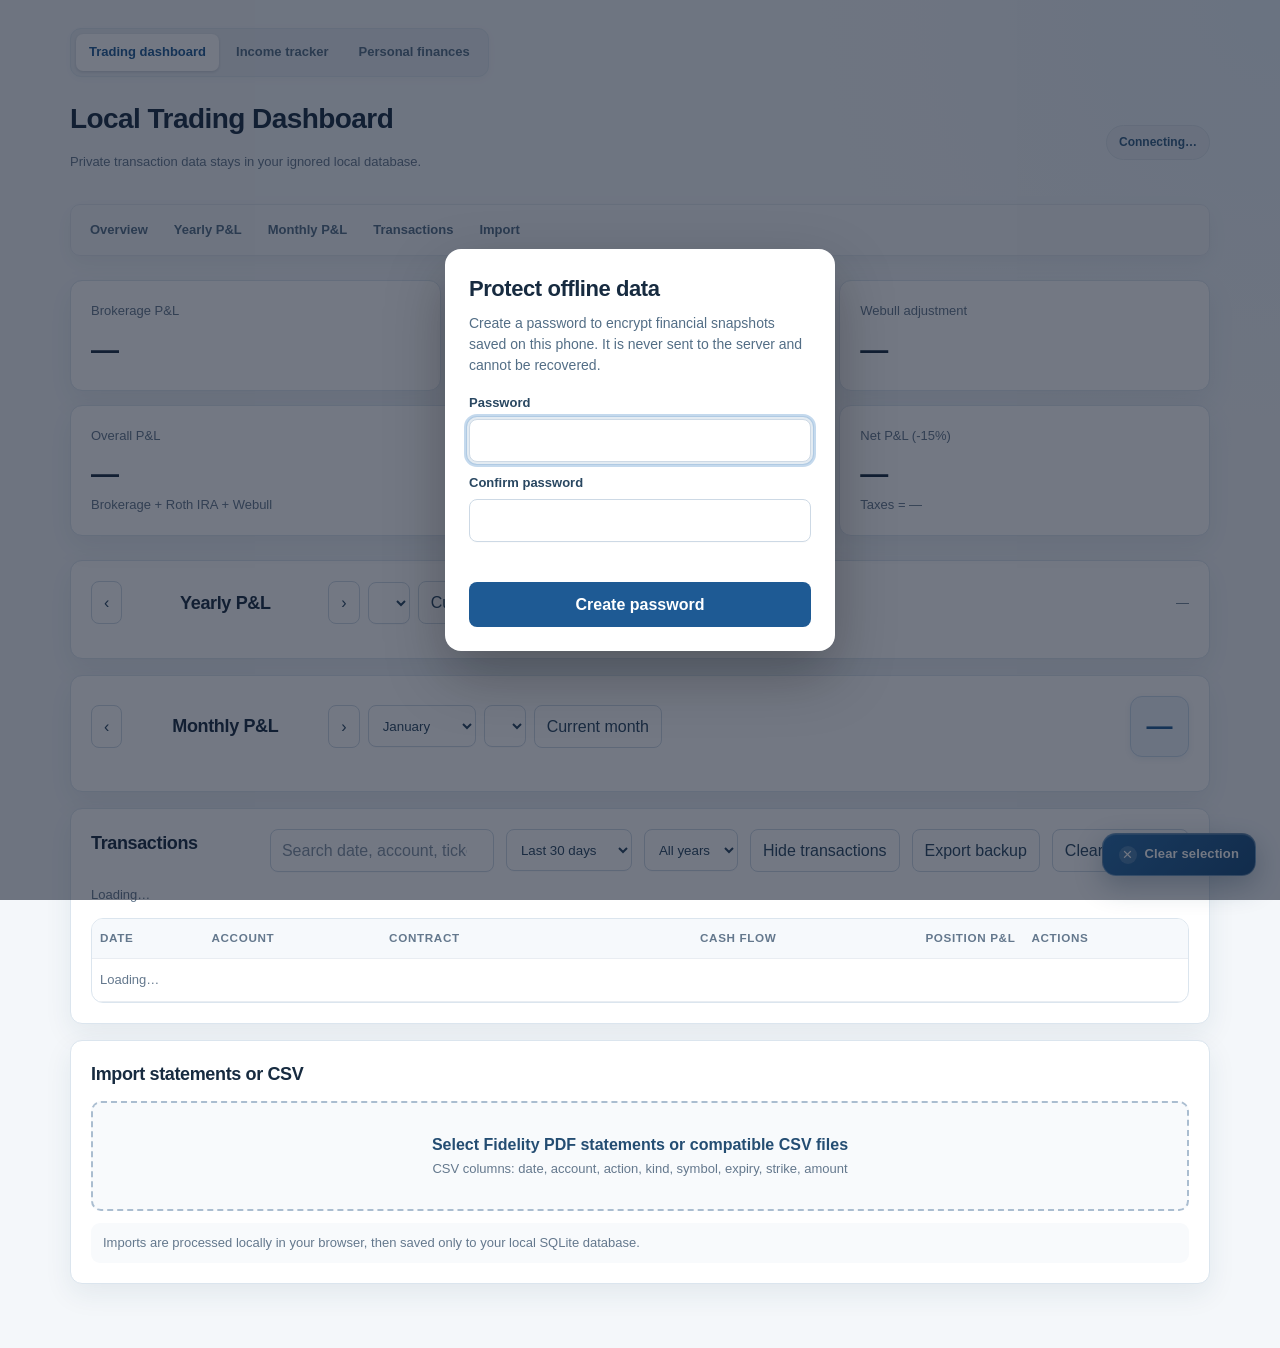
==== commit 08803322: "Trading Dashboard & Income Tracker" ====
--- a/web/index.html
+++ b/web/index.html
@@ -5,7 +5,7 @@
 </style><style>.overall-card{grid-column:span 2}.calendar{grid-template-columns:repeat(6,minmax(0,1fr))}#monthTotal{display:inline-flex;align-items:center;min-height:52px;padding:9px 16px;border:1px solid #c7d9eb;border-radius:12px;background:#eef5fc;box-shadow:0 2px 6px rgba(30,90,148,.08);color:#1e5a94;font-size:26px;font-weight:800;font-variant-numeric:tabular-nums;letter-spacing:-.5px}.day.selected,.week-total.selected{border-color:#1e5a94;background:#e8f0f8;box-shadow:0 0 0 2px rgba(30,90,148,.18)}.week-total{min-height:58px;border:1px solid #d8e4ef;border-radius:8px;padding:8px;background:#eef5fc;color:#1e5a94;font-size:12px;font-weight:750;text-align:right;font-variant-numeric:tabular-nums;display:flex;align-items:flex-end;justify-content:flex-end}.week-total.red{color:#c34350}.week-total.green{color:#15805b}.filter-select,.date-filter{border:1px solid #cdd9e5;border-radius:8px;background:#fff;color:#294761;padding:9px 10px}.date-range{display:flex;gap:6px;align-items:center;flex-wrap:wrap}.range-control{position:relative}.custom-range{position:absolute;top:calc(100% + 8px);left:0;z-index:30;width:260px;padding:16px;border:1px solid #c9d7e4;border-radius:14px;background:#fff;box-shadow:0 12px 30px rgba(20,38,58,.2);flex-direction:column;align-items:stretch;gap:13px}.range-tabs{display:grid;grid-template-columns:1fr 1fr;border:1px solid #b9cce0;border-radius:10px;padding:3px}.range-tabs button{border:0;background:transparent;padding:10px 8px}.range-tabs button.active{background:#1e5a94;color:#fff;border-radius:7px;font-weight:700}.range-note{margin:0;color:#4d5964;font-size:13px;line-height:1.75}.range-field{display:grid;gap:6px;font-size:13px;font-weight:700}.range-field .date-filter{width:100%;font-weight:400}.range-actions{display:flex;justify-content:center;gap:14px}.range-actions button{min-width:88px;border-radius:22px}.range-actions .apply{background:#1e5a94;color:#fff;border-color:#1e5a94;font-weight:700}@media(max-width:650px){.overall-card{grid-column:auto}#monthTotal{min-height:44px;padding:7px 11px;font-size:21px}.week-total{padding:5px;font-size:10px}.custom-range{width:min(260px,calc(100vw - 48px))}}</style></head><body><main class="shell">
 <style>.clear-selection{position:fixed;right:24px;bottom:24px;z-index:20;display:inline-flex;align-items:center;gap:8px;padding:11px 16px;border:1px solid rgba(255,255,255,.32);border-radius:999px;background:linear-gradient(135deg,#276ba8,#174a7b);color:#fff;font-size:13px;font-weight:750;letter-spacing:.01em;box-shadow:0 10px 28px rgba(20,55,87,.3),inset 0 1px rgba(255,255,255,.18);transition:transform .18s ease,box-shadow .18s ease,filter .18s ease}.clear-selection::before{content:'×';display:grid;place-items:center;width:18px;height:18px;border-radius:50%;background:rgba(255,255,255,.18);font-size:17px;font-weight:400;line-height:1}.clear-selection:hover,.clear-selection:focus-visible{filter:brightness(1.07);box-shadow:0 14px 32px rgba(20,55,87,.38),inset 0 1px rgba(255,255,255,.24);transform:translateY(-3px);outline:none}.clear-selection:active{transform:translateY(-1px);box-shadow:0 7px 16px rgba(20,55,87,.28)}@media(max-width:650px){.clear-selection{right:16px;bottom:16px;padding:10px 14px}}</style><nav class="workspace-tabs" aria-label="Dashboard"><a href="index.html" aria-current="page">Trading dashboard</a><a href="income-tracker.html">Income tracker</a><a href="personal-finances.html">Personal finances</a></nav><header id="overview" class="top"><div><h1>Local Trading Dashboard</h1><p class="sub">Private transaction data stays in your ignored local database.</p></div><span id="syncStatus" class="pill">Connecting…</span></header>
 <style>.clear-selection{border-radius:14px}</style><nav class="app-nav" aria-label="Trading dashboard navigation"><a href="#overview">Overview</a><a href="#yearly">Yearly P&amp;L</a><a href="#monthly">Monthly P&amp;L</a><a href="#transactions">Transactions</a><a href="#import">Import</a></nav>
-<section class="cards"><div class="card"><div class="muted">Brokerage P&amp;L</div><div id="brokerage" class="metric">—</div></div><div class="card"><div class="muted">Roth IRA P&amp;L</div><div id="roth" class="metric">—</div></div><div class="card"><div class="muted">Webull adjustment</div><div id="webull" class="metric">—</div></div><div class="card overall-card"><div class="muted">Overall P&amp;L</div><div id="total" class="metric">—</div><div class="muted">Brokerage + Roth IRA + Webull</div></div><div class="card"><div class="muted">Net P&amp;L (-25%)</div><div id="netTotal" class="metric">—</div><div class="muted">Taxes = <span id="netDeduction">—</span></div></div></section>
+<section class="cards"><div class="card"><div class="muted">Brokerage P&amp;L</div><div id="brokerage" class="metric">—</div></div><div class="card"><div class="muted">Roth IRA P&amp;L</div><div id="roth" class="metric">—</div></div><div class="card"><div class="muted">Webull adjustment</div><div id="webull" class="metric">—</div></div><div class="card overall-card"><div class="muted">Overall P&amp;L</div><div id="total" class="metric">—</div><div class="muted">Brokerage + Roth IRA + Webull</div></div><div class="card"><div class="muted">Net P&amp;L (-15%)</div><div id="netTotal" class="metric">—</div><div class="muted">Taxes = <span id="netDeduction">—</span></div></div></section>
 <section id="yearly" class="panel"><div class="toolbar"><div class="month-nav"><button id="previousYear" type="button" aria-label="Previous year">‹</button><h2 id="yearTitle">Yearly P&amp;L</h2><button id="nextYear" type="button" aria-label="Next year">›</button><select id="calendarYearlySelect" class="filter-select" aria-label="Yearly calendar year"></select><button id="currentYear" type="button">Current year</button></div><div id="yearTotal" class="muted">—</div></div><div id="yearCalendar" class="year-calendar" aria-label="Yearly profit and loss calendar"></div></section>
 <section id="monthly" class="panel"><div class="toolbar"><div class="month-nav"><button id="previousMonth" type="button" aria-label="Previous month">‹</button><h2 id="calendarTitle">Monthly P&amp;L</h2><button id="nextMonth" type="button" aria-label="Next month">›</button><select id="calendarMonthSelect" class="filter-select" aria-label="Calendar month"><option value="01">January</option><option value="02">February</option><option value="03">March</option><option value="04">April</option><option value="05">May</option><option value="06">June</option><option value="07">July</option><option value="08">August</option><option value="09">September</option><option value="10">October</option><option value="11">November</option><option value="12">December</option></select><select id="calendarYearSelect" class="filter-select" aria-label="Calendar year"></select><button id="currentMonth" type="button">Current month</button></div><div id="monthTotal" class="muted">—</div></div><div id="calendar" class="calendar" aria-label="Monthly profit and loss calendar"></div></section>
 <section id="transactions" class="panel"><div class="toolbar"><h2>Transactions</h2><div class="transaction-actions"><input id="search" class="search" type="search" placeholder="Search date, account, ticker, or option" aria-label="Search transactions"><select id="periodFilter" class="filter-select" aria-label="Transaction time period"><option value="all">All time</option><option value="q1">Q1</option><option value="q2">Q2</option><option value="q3">Q3</option><option value="q4">Q4</option><option value="30" selected>Last 30 days</option><option value="60">Last 60 days</option><option value="90">Last 90 days</option><option value="custom">Custom range</option></select><select id="filterYear" class="filter-select" aria-label="Quarter filter year"><option value="">All years</option></select><div id="dateRange" class="date-range custom-range" hidden><div class="range-tabs"><button id="recentRange" type="button">Recent</button><button id="customRange" class="active" type="button">Custom</button></div><p class="range-note">Select any 365 day period going back 5 years</p><label class="range-field">From date<input id="startDate" class="date-filter" type="date" aria-label="From date"></label><label class="range-field">To date<input id="endDate" class="date-filter" type="date" aria-label="To date"></label><div class="range-actions"><button id="applyRange" class="apply" type="button">Apply</button><button id="clearRange" type="button">Clear</button></div></div><button id="toggleTransactions" type="button" aria-expanded="true">Hide transactions</button><button id="export" type="button">Export backup</button><button id="clear" type="button">Clear local data</button></div></div><p id="transactionCount" class="muted">Loading…</p><div id="transactionContent" class="detail"><table><thead><tr><th>Date</th><th>Account</th><th>Contract</th><th class="right">Cash flow</th><th class="right">Position P&amp;L</th><th>Actions</th></tr></thead><tbody id="rows"><tr><td colspan="6" class="muted">Loading…</td></tr></tbody></table></div></section>
@@ -27,7 +27,7 @@
 function show(){const i=sum(entries.filter(x=>x.account==='i')),r=sum(entries.filter(x=>x.account==='r')),w=sum(entries.filter(x=>x.account==='w'));for(const [id,n] of [['brokerage',i],['roth',r],['webull',w],['total',i+r+w]]){const el=$(id);el.textContent=cash(n);el.className='metric '+(n<0?'red':'green')}renderYearCalendar();renderCalendar();const filtered=entries.filter(x=>[x.date,names[x.account]||'',x.symbol,x.kind,x.expiry,x.strike,x.amount].join(' ').toLowerCase().includes(query));$('transactionCount').textContent=`Showing ${filtered.length} of ${entries.length} transactions`;$('rows').innerHTML=filtered.length?filtered.map(x=>`<tr><td>${esc(x.date)}</td><td>${names[x.account]||'Other'}</td><td>${x.account==='w'?'Historical balance':`${esc(x.symbol)} ${esc(x.kind)} $${esc(x.strike)} <span class="muted">${esc(x.expiry)}</span>`}</td><td class="right ${x.amount<0?'red':'green'}">${cash(x.amount)}</td></tr>`).join(''):'<tr><td colspan="4" class="muted">No matching transactions.</td></tr>'}
 function populateFilterYears(){const years=[...new Set(entries.filter(x=>/^\d{4}-/.test(x.date)).map(x=>x.date.slice(0,4)))].sort().reverse();const current=filterYear;$('filterYear').innerHTML='<option value="">All years</option>'+years.map(year=>`<option value="${year}">${year}</option>`).join('');if(years.includes(current))$('filterYear').value=current}
 function inTransactionPeriod(x){if(!/^\d{4}-\d{2}-\d{2}$/.test(x.date))return false;if(period.startsWith('q')){const quarter=Math.ceil(Number(x.date.slice(5,7))/3);return quarter===Number(period.slice(1))&&(!filterYear||x.date.startsWith(`${filterYear}-`))}if(['30','60','90'].includes(period)){const reference=entries.filter(row=>/^\d{4}-\d{2}-\d{2}$/.test(row.date)).map(row=>row.date).sort().at(-1);if(!reference)return false;const end=new Date(`${reference}T00:00:00`),start=new Date(end);start.setDate(start.getDate()-Number(period)+1);const value=new Date(`${x.date}T00:00:00`);return value>=start&&value<=end}if(period==='custom')return(!customStart||x.date>=customStart)&&(!customEnd||x.date<=customEnd);return true}
-show=()=>{populateFilterYears();const i=sum(entries.filter(x=>x.account==='i')),r=sum(entries.filter(x=>x.account==='r')),w=sum(entries.filter(x=>x.account==='w')),total=i+r+w,deduction=total*.25,netTotal=total-deduction;for(const [id,n] of [['brokerage',i],['roth',r],['webull',w],['total',total],['netTotal',netTotal]]){const el=$(id);el.textContent=cash(n);el.className='metric '+(n<0?'red':'green')}$('netDeduction').textContent=cash(deduction);renderYearCalendar();renderCalendar();const positions=new Map();for(const x of entries.filter(x=>x.account!=='w')){const key=positionKey(x),position=positions.get(key)||{pnl:0,hasBuy:false,lastSale:null};position.pnl+=Number(x.amount);position.hasBuy||=x.action==='buy';if(x.action==='sell')position.lastSale=x;positions.set(key,position)}const filtered=entries.filter(x=>(!selectedCalendarDates.length||selectedCalendarDates.includes(x.date))&&(selectedCalendarDates.length||inTransactionPeriod(x))).filter(x=>[x.date,names[x.account]||'',x.symbol,x.kind,x.expiry,x.strike,x.amount].join(' ').toLowerCase().includes(query));const selectedLabel=selectedCalendarDates.length?` for ${selectedCalendarDates.length===1?new Date(`${selectedCalendarDates[0]}T00:00:00`).toLocaleDateString('en-US',{month:'long',day:'numeric',year:'numeric'}):`${new Date(`${selectedCalendarDates[0]}T00:00:00`).toLocaleDateString('en-US',{month:'short',day:'numeric'})}–${new Date(`${selectedCalendarDates.at(-1)}T00:00:00`).toLocaleDateString('en-US',{month:'short',day:'numeric',year:'numeric'})}`}`:'';$('transactionCount').textContent=`Showing ${filtered.length} of ${entries.length} transactions${selectedLabel}`;$('rows').innerHTML=filtered.length?filtered.map(x=>{const index=entries.indexOf(x),position=positions.get(positionKey(x)),pnl=x.action==='sell'&&position?.hasBuy&&position.lastSale===x?position.pnl:null,actions=x.account==='w'?'—':canEdit?`<button class="delete-transaction" type="button" data-index="${index}" aria-label="Delete ${esc(x.date)} ${esc(x.symbol)} transaction">Delete</button>`:'Read-only';return `<tr><td>${esc(x.date)}</td><td>${names[x.account]||'Other'}</td><td>${x.account==='w'?'Historical balance':`${esc(x.symbol)} ${esc(x.kind)} $${esc(x.strike)} <span class="muted">${esc(x.expiry)}</span>`}</td><td class="right ${x.amount<0?'red':'green'}">${cash(x.amount)}</td><td class="right ${pnl===null?'muted':pnl<0?'red':'green'}">${pnl===null?'—':cash(pnl)}</td><td>${actions}</td></tr>`}).join(''):'<tr><td colspan="6" class="muted">No matching transactions.</td></tr>';document.querySelectorAll('.delete-transaction').forEach(button=>button.onclick=()=>deleteTransaction(Number(button.dataset.index)))}
+show=()=>{populateFilterYears();const i=sum(entries.filter(x=>x.account==='i')),r=sum(entries.filter(x=>x.account==='r')),w=sum(entries.filter(x=>x.account==='w')),total=i+r+w,deduction=total*.15,netTotal=total-deduction;for(const [id,n] of [['brokerage',i],['roth',r],['webull',w],['total',total],['netTotal',netTotal]]){const el=$(id);el.textContent=cash(n);el.className='metric '+(n<0?'red':'green')}$('netDeduction').textContent=cash(deduction);renderYearCalendar();renderCalendar();const positions=new Map();for(const x of entries.filter(x=>x.account!=='w')){const key=positionKey(x),position=positions.get(key)||{pnl:0,hasBuy:false,lastSale:null};position.pnl+=Number(x.amount);position.hasBuy||=x.action==='buy';if(x.action==='sell')position.lastSale=x;positions.set(key,position)}const filtered=entries.filter(x=>(!selectedCalendarDates.length||selectedCalendarDates.includes(x.date))&&(selectedCalendarDates.length||inTransactionPeriod(x))).filter(x=>[x.date,names[x.account]||'',x.symbol,x.kind,x.expiry,x.strike,x.amount].join(' ').toLowerCase().includes(query));const selectedLabel=selectedCalendarDates.length?` for ${selectedCalendarDates.length===1?new Date(`${selectedCalendarDates[0]}T00:00:00`).toLocaleDateString('en-US',{month:'long',day:'numeric',year:'numeric'}):`${new Date(`${selectedCalendarDates[0]}T00:00:00`).toLocaleDateString('en-US',{month:'short',day:'numeric'})}–${new Date(`${selectedCalendarDates.at(-1)}T00:00:00`).toLocaleDateString('en-US',{month:'short',day:'numeric',year:'numeric'})}`}`:'';$('transactionCount').textContent=`Showing ${filtered.length} of ${entries.length} transactions${selectedLabel}`;$('rows').innerHTML=filtered.length?filtered.map(x=>{const index=entries.indexOf(x),position=positions.get(positionKey(x)),pnl=x.action==='sell'&&position?.hasBuy&&position.lastSale===x?position.pnl:null,actions=x.account==='w'?'—':canEdit?`<button class="delete-transaction" type="button" data-index="${index}" aria-label="Delete ${esc(x.date)} ${esc(x.symbol)} transaction">Delete</button>`:'Read-only';return `<tr><td>${esc(x.date)}</td><td>${names[x.account]||'Other'}</td><td>${x.account==='w'?'Historical balance':`${esc(x.symbol)} ${esc(x.kind)} $${esc(x.strike)} <span class="muted">${esc(x.expiry)}</span>`}</td><td class="right ${x.amount<0?'red':'green'}">${cash(x.amount)}</td><td class="right ${pnl===null?'muted':pnl<0?'red':'green'}">${pnl===null?'—':cash(pnl)}</td><td>${actions}</td></tr>`}).join(''):'<tr><td colspan="6" class="muted">No matching transactions.</td></tr>';document.querySelectorAll('.delete-transaction').forEach(button=>button.onclick=()=>deleteTransaction(Number(button.dataset.index)))}
 async function load(){try{const {value:s,offline}=await vault.getJSON('/api/state');entries=s.entries;revision=s.revision;canEdit=!offline&&s.can_edit;$('syncStatus').textContent=offline?'Offline snapshot':canEdit?'Local database · editable':'Read-only viewer';show()}catch(e){$('syncStatus').textContent='Offline';$('status').textContent=e.message}}
 async function save(next){if(!canEdit)throw Error('Editing is available only from the local Mac dashboard.');const stored=next.filter(x=>x.account!=='w'),r=await fetch('/api/state',{method:'PUT',headers:{'Content-Type':'application/json'},body:JSON.stringify({entries:stored,expected_revision:revision})});const s=await r.json();if(!r.ok)throw Error(s.error||'Save failed');entries=next;revision=s.revision;await vault.storeJSON('/api/state',{entries,revision,can_edit:true,updated_at:s.updated_at});show()}
 async function deleteTransaction(index){const transaction=entries[index];if(!transaction||transaction.account==='w'||!confirm(`Delete this ${transaction.date} ${transaction.symbol} ${transaction.kind} transaction? This cannot be undone.`))return;try{await save(entries.filter((_,entryIndex)=>entryIndex!==index));$('status').textContent='Transaction deleted.'}catch(e){$('status').textContent=e.message}}
@@ -48,5 +48,5 @@
 document.addEventListener('pointerdown',event=>{if(!rangePanel.hidden&&!rangeControl.contains(event.target))rangePanel.hidden=true});
 const calendarMonthSelect=$('calendarMonthSelect'),calendarYearSelect=$('calendarYearSelect'),renderMonthlyCalendar=renderCalendar,syncCalendarSelectors=()=>{if(!calendarMonth)return;const [year,month]=calendarMonth.split('-');const years=[...new Set([...entries.filter(x=>/^\d{4}-/.test(x.date)).map(x=>x.date.slice(0,4)),String(new Date().getFullYear())])].sort().reverse();calendarYearSelect.innerHTML=years.map(value=>`<option value="${value}">${value}</option>`).join('');calendarMonthSelect.value=month;calendarYearSelect.value=year};renderCalendar=()=>{renderMonthlyCalendar();syncCalendarSelectors()};calendarMonthSelect.onchange=()=>{if(!calendarYearSelect.value)return;calendarMonth=`${calendarYearSelect.value}-${calendarMonthSelect.value}`;selectedCalendarDates=[];renderCalendar()};calendarYearSelect.onchange=()=>{if(!calendarMonthSelect.value)return;calendarMonth=`${calendarYearSelect.value}-${calendarMonthSelect.value}`;selectedCalendarDates=[];renderCalendar()};$('currentMonth').onclick=()=>{const today=new Date();calendarMonth=`${today.getFullYear()}-${String(today.getMonth()+1).padStart(2,'0')}`;selectedCalendarDates=[];renderCalendar()};$('currentYear').onclick=()=>{calendarYear=String(new Date().getFullYear());renderYearCalendar()};$('recentRange').hidden=true;document.querySelector('.range-tabs').style.gridTemplateColumns='1fr';
 const calendarYearlySelect=$('calendarYearlySelect'),renderYearlyCalendar=renderYearCalendar,syncYearlySelector=()=>{const years=[...new Set([...entries.filter(x=>/^\d{4}-/.test(x.date)).map(x=>x.date.slice(0,4)),String(new Date().getFullYear())])].sort().reverse();calendarYearlySelect.innerHTML=years.map(value=>`<option value="${value}">${value}</option>`).join('');calendarYearlySelect.value=calendarYear};renderYearCalendar=()=>{renderYearlyCalendar();syncYearlySelector()};calendarYearlySelect.onchange=()=>{calendarYear=calendarYearlySelect.value;renderYearCalendar()};$('applyRange').onclick=()=>{customStart=$('startDate').value;customEnd=$('endDate').value;show();$('dateRange').hidden=true};$('periodFilter').onclick=()=>{if(period==='custom')$('dateRange').hidden=false};
-$('clearSelection').onclick=()=>{selectedCalendarDates=[];show()};
+const clearSelection=$('clearSelection');clearSelection.className='app-nav__button';document.querySelector('.app-nav')?.append(clearSelection);clearSelection.onclick=()=>{selectedCalendarDates=[];show()};
 </script></body></html>
--- a/web/theme.css
+++ b/web/theme.css
@@ -15,3 +15,8 @@
 .history-controls,.spending-controls{border-radius:16px!important;background:rgba(255,255,255,.92)}.month-panel,.spend-panel{overflow:hidden}.month-panel summary{padding:2px 4px}.month-panel summary:hover{background:#f8fbfe}.history-entry,.spend-card{border-color:var(--line);border-radius:12px;background:#fbfdff;box-shadow:none}.history-entry:hover,.spend-card:hover{border-color:#bfd3e5;background:#f5f9fd}.history-budget{border-radius:14px}
 @media(max-width:760px){.shell{padding:18px 14px 42px!important}.top{align-items:flex-start}.app-nav{top:5px;margin-top:14px}.app-nav a{padding:8px 10px}.cards{gap:12px;margin:18px 0}.card,.panel{padding:16px}.toolbar{align-items:stretch}.transaction-actions{width:100%}.transaction-actions .search{flex:1 1 100%}.month-nav{flex-wrap:wrap}.month-nav h2{order:-1;width:100%;text-align:left!important}.navbar{height:auto;min-height:64px}.navbar__container{min-height:64px}.navbar__menu{overflow-x:auto}.navbar__links{height:64px}.navbar__links[aria-current=page]::after{bottom:9px}.main{padding:18px 14px 36px}.history-controls,.spending-controls{padding:16px}.spending-filters select,.spending-filters input{min-height:42px}}
 @media(max-width:460px){.workspace-tabs{width:100%;border-radius:12px}.workspace-tabs a{padding:9px 11px;font-size:12px}h1{font-size:1.55rem!important}.metric{font-size:1.55rem}.year-calendar{grid-template-columns:1fr 1fr!important}.month-nav button{min-width:40px}.month-nav select{flex:1 1 42%}}
+.workspace-tabs .offline-vault-lock{padding:9px 13px;border:0;border-radius:7px;background:transparent;color:#536e86;font:700 13px Inter,-apple-system,BlinkMacSystemFont,"Segoe UI",sans-serif;white-space:nowrap}.workspace-tabs .offline-vault-lock:hover,.workspace-tabs .offline-vault-lock:focus-visible{background:#fff;color:#1e5a94;box-shadow:0 1px 3px rgba(23,43,64,.16);outline:none}
+.app-nav{align-items:center}.app-nav .app-nav__button{padding:8px 11px;border:0;border-radius:7px;background:transparent;color:#536e86;font:650 13px Inter,-apple-system,BlinkMacSystemFont,"Segoe UI",sans-serif;white-space:nowrap}.app-nav .app-nav__button:hover,.app-nav .app-nav__button:focus-visible{background:#e8f0f8;color:#1e5a94;outline:none}
+.entry-tag{display:inline-flex;align-items:center;margin-left:8px;padding:3px 8px;border-radius:999px;font-size:.72rem;font-weight:750;line-height:1.2}.entry-tag--mom{color:#7e3a8b;background:#f8eafd}.entry-tag--day-trading{color:#17674c;background:#e4f6ee}.entry-tag--gas{color:#925c00;background:#fff3d6}
+.entries-heading{display:flex;align-items:flex-start;justify-content:space-between;gap:14px;padding-bottom:14px;border-bottom:1px solid var(--line)}.entries-heading h2{margin:0 0 4px}.entries-heading__note{flex:none;padding:6px 10px;border-radius:999px;background:var(--blue-soft);color:#315d83;font-size:.75rem;font-weight:750}.entries-actions{display:flex;justify-content:space-between;gap:12px;flex-wrap:wrap;margin-top:16px;padding-top:14px;border-top:1px solid var(--line)}.entry-action-group{display:flex;align-items:center;gap:8px;flex-wrap:wrap}.entry-action-label{margin-right:2px;color:#6a8094;font-size:.74rem;font-weight:800;letter-spacing:.05em;text-transform:uppercase}.entries-actions .ghost-btn{border-radius:8px;background:#fbfdff}.entries-actions .ghost-btn:hover{background:var(--blue-soft)}.entries-actions .entry-delete{color:#a23240;border-color:#efc7cd}.entries-actions .entry-delete:hover{background:#fff1f2;border-color:#e7a5ae}.entry-list{margin-top:14px}.entry-row{transition:transform .16s ease,box-shadow .16s ease}.entry-row:has(.entry-checkbox:checked){border-color:#80b5dc;background:#eef7ff;box-shadow:0 0 0 2px rgba(43,120,190,.12)}.entry-import{border-color:#b9d3e8!important;background:linear-gradient(135deg,#f8fbfe,#edf6fd)!important}.entry-import strong{color:#244d72;font-size:.95rem}.entry-import button{margin-top:12px}@media(max-width:600px){.entries-heading{flex-direction:column;gap:8px}.entries-actions{align-items:stretch}.entry-action-group{width:100%;align-items:flex-start}.entry-action-label{width:100%}.entries-actions .ghost-btn{flex:1 1 auto}}
+.spend-totals{display:flex;gap:14px;flex-wrap:wrap;margin-top:9px}.spend-total{display:inline-flex;align-items:baseline;gap:8px;padding:7px 10px;border:1px solid;border-radius:9px;font-size:.78rem}.spend-total strong{font-size:.92rem;font-variant-numeric:tabular-nums}.spend-total--spent{color:#1e5a94;background:#edf6fd;border-color:#bad8ee}.spend-total--gas{color:#925c00;background:#fff6df;border-color:#f0d696}.spend-total--mom{color:#7e3a8b;background:#f8eafd;border-color:#e4c6ef}@media(max-width:560px){.spend-totals{gap:8px}.spend-total{flex:1 1 100%;justify-content:space-between}}
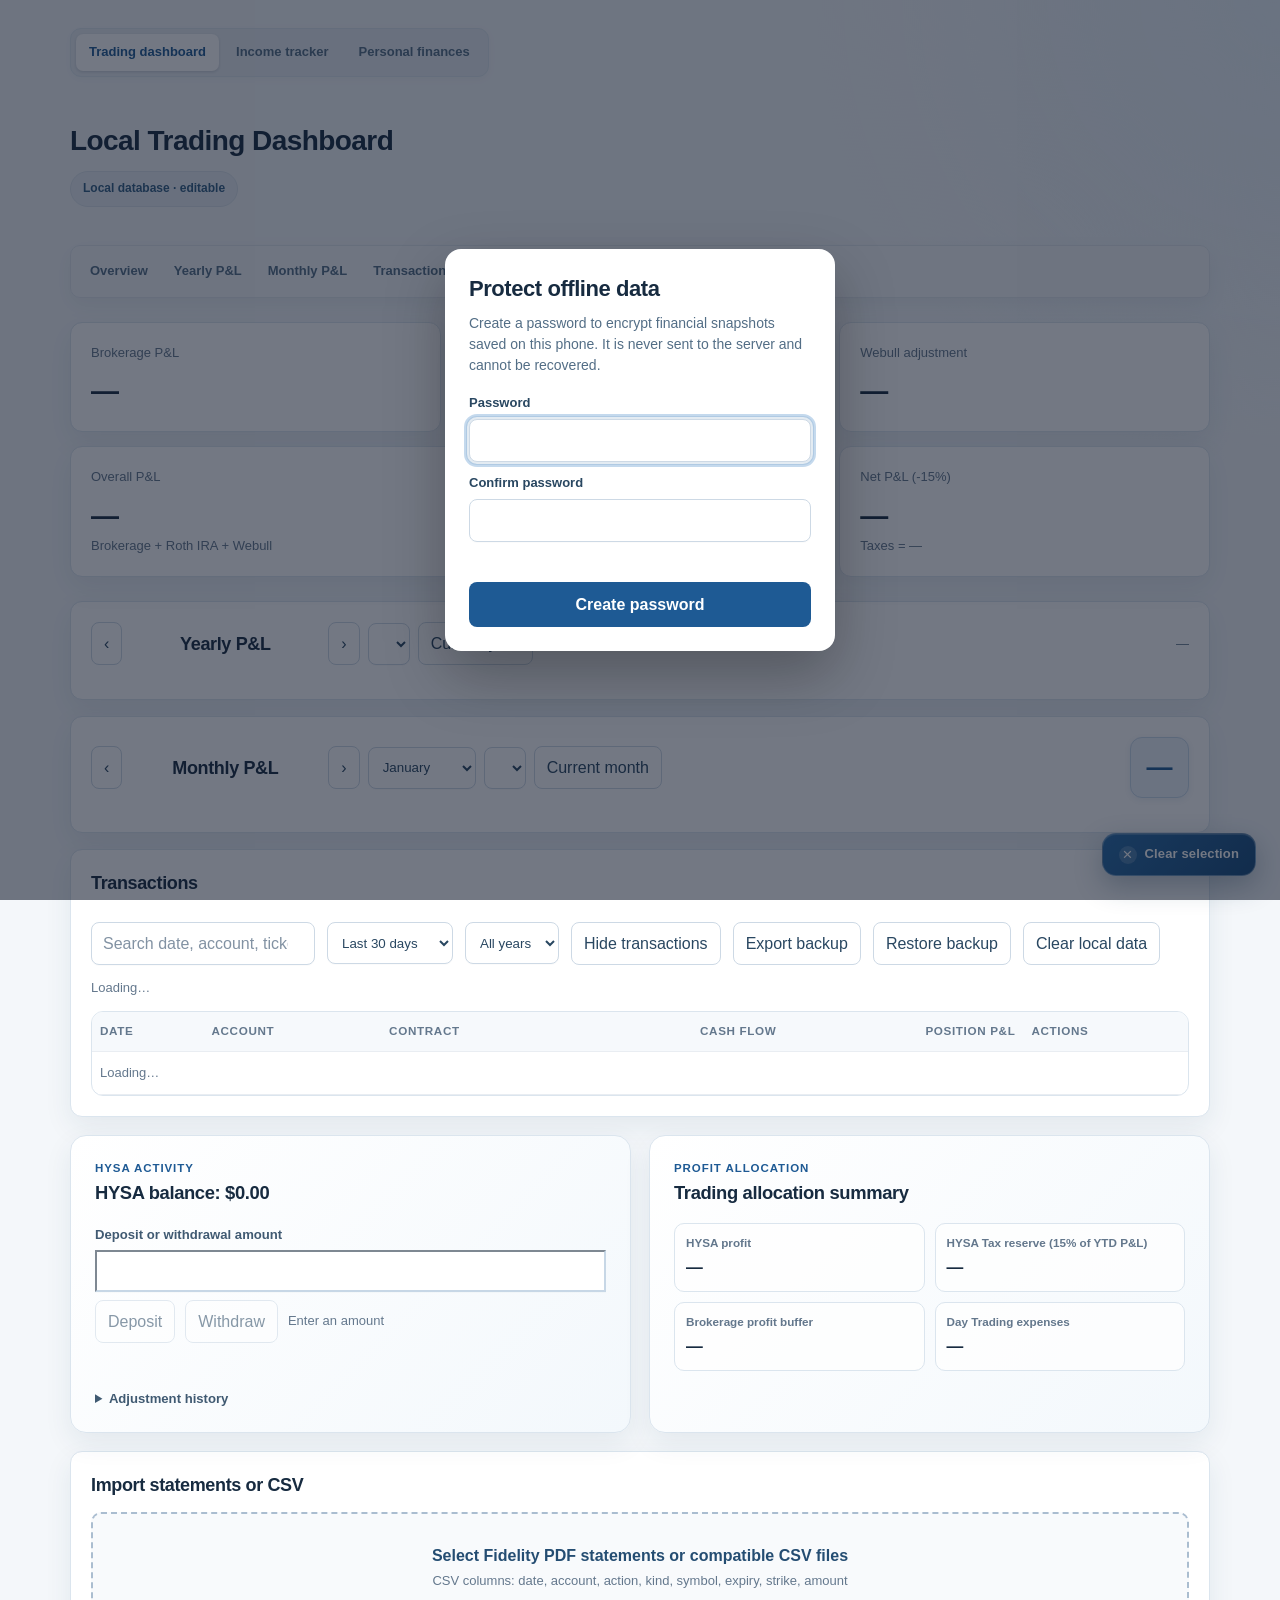
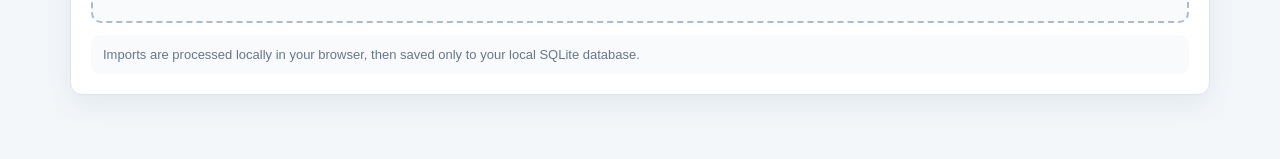
==== commit bb2326a9: "consistency and calculations" ====
--- a/web/index.html
+++ b/web/index.html
@@ -3,19 +3,40 @@
 <html lang="en"><head><meta charset="utf-8"><meta name="viewport" content="width=device-width,initial-scale=1"><title>Local Trading Dashboard</title><style>
 :root{font-family:Inter,-apple-system,BlinkMacSystemFont,"Segoe UI",sans-serif;color:#172b40;background:#f5f7fa}*{box-sizing:border-box}html{scroll-behavior:smooth}body{margin:0}.shell{max-width:1120px;margin:auto;padding:32px 20px 64px}h1{margin:0;font-size:28px}h2{font-size:18px;margin:0 0 14px}.sub,.muted{color:#64788d;font-size:13px}.top,.toolbar,.transaction-actions{display:flex;justify-content:space-between;align-items:center;gap:12px;flex-wrap:wrap}.pill{font-size:12px;background:#e9eef4;border:1px solid #d9e2eb;padding:8px 12px;border-radius:20px}.workspace-tabs{display:flex;gap:4px;margin-bottom:22px;padding:5px;background:#e8edf2;border-radius:11px;width:max-content;max-width:100%;overflow:auto}.workspace-tabs a{white-space:nowrap;text-decoration:none;color:#536e86;font-size:13px;font-weight:700;padding:9px 13px;border-radius:7px}.workspace-tabs a:hover,.workspace-tabs a:focus{color:#1e5a94;outline:none}.workspace-tabs a[aria-current=page]{background:#fff;color:#1e5a94;box-shadow:0 1px 3px rgba(23,43,64,.16)}.app-nav{position:sticky;top:0;z-index:10;display:flex;gap:4px;overflow-x:auto;margin:18px 0 22px;padding:8px;background:rgba(245,247,250,.94);border:1px solid #e0e6ed;border-radius:10px;backdrop-filter:blur(10px)}.app-nav a{white-space:nowrap;text-decoration:none;color:#536e86;font-size:13px;font-weight:650;padding:8px 11px;border-radius:7px}.app-nav a:hover,.app-nav a:focus{background:#e8f0f8;color:#1e5a94;outline:none}.cards{display:grid;grid-template-columns:repeat(3,1fr);gap:14px;margin:24px 0}.card,.panel{background:#fff;border:1px solid #e0e6ed;border-radius:12px;padding:20px}.metric{font-size:28px;font-weight:750;margin-top:8px;font-variant-numeric:tabular-nums}.panel{margin-top:16px;scroll-margin-top:76px}.green{color:#15805b}.red{color:#c34350}button,input{font:inherit}button{cursor:pointer;border:1px solid #cdd9e5;border-radius:8px;background:#fff;padding:9px 12px;color:#294761}button:hover{background:#f2f7fb}.search{min-width:220px;border:1px solid #cdd9e5;border-radius:8px;padding:9px 11px;color:#172b40}.month-nav{display:flex;align-items:center;gap:8px}.month-nav h2{margin:0;min-width:190px;text-align:center}.year-calendar{display:grid;grid-template-columns:repeat(4,minmax(0,1fr));gap:10px;margin-top:14px}.year-month{min-height:95px;text-align:left;display:flex;flex-direction:column;justify-content:space-between}.year-month strong{font-size:13px}.year-month span{font-size:16px;font-weight:750;font-variant-numeric:tabular-nums}.calendar{display:grid;grid-template-columns:repeat(7,minmax(0,1fr));gap:7px;margin-top:14px}.weekday{font-size:11px;font-weight:700;color:#718397;text-align:center;padding:5px}.day{min-height:82px;border:1px solid #e4eaf0;border-radius:8px;padding:8px;background:#fbfcfd;display:flex;flex-direction:column;justify-content:space-between}.day.empty{background:transparent;border:0}.day-number{font-size:12px;color:#536e86}.day-pnl{font-size:12px;font-weight:750;text-align:right;font-variant-numeric:tabular-nums}.drop{display:block;border:2px dashed #aabdd0;border-radius:10px;padding:30px;text-align:center;background:#f8fafc;cursor:pointer}.drop input{display:none}.status{white-space:pre-wrap;font-size:13px;line-height:1.5;margin:12px 0 0}.detail{overflow:auto}table{width:100%;border-collapse:collapse;font-size:13px}td,th{text-align:left;padding:11px 8px;border-bottom:1px solid #e9edf2}th{color:#64788d}.right{text-align:right}[hidden]{display:none!important}@media(max-width:650px){.cards{grid-template-columns:1fr}.shell{padding:20px 12px}.search{min-width:100%}.year-calendar{grid-template-columns:repeat(2,minmax(0,1fr))}.day{min-height:58px;padding:5px}.day-pnl{font-size:10px}.month-nav h2{min-width:145px;font-size:15px}}
 </style><style>.overall-card{grid-column:span 2}.calendar{grid-template-columns:repeat(6,minmax(0,1fr))}#monthTotal{display:inline-flex;align-items:center;min-height:52px;padding:9px 16px;border:1px solid #c7d9eb;border-radius:12px;background:#eef5fc;box-shadow:0 2px 6px rgba(30,90,148,.08);color:#1e5a94;font-size:26px;font-weight:800;font-variant-numeric:tabular-nums;letter-spacing:-.5px}.day.selected,.week-total.selected{border-color:#1e5a94;background:#e8f0f8;box-shadow:0 0 0 2px rgba(30,90,148,.18)}.week-total{min-height:58px;border:1px solid #d8e4ef;border-radius:8px;padding:8px;background:#eef5fc;color:#1e5a94;font-size:12px;font-weight:750;text-align:right;font-variant-numeric:tabular-nums;display:flex;align-items:flex-end;justify-content:flex-end}.week-total.red{color:#c34350}.week-total.green{color:#15805b}.filter-select,.date-filter{border:1px solid #cdd9e5;border-radius:8px;background:#fff;color:#294761;padding:9px 10px}.date-range{display:flex;gap:6px;align-items:center;flex-wrap:wrap}.range-control{position:relative}.custom-range{position:absolute;top:calc(100% + 8px);left:0;z-index:30;width:260px;padding:16px;border:1px solid #c9d7e4;border-radius:14px;background:#fff;box-shadow:0 12px 30px rgba(20,38,58,.2);flex-direction:column;align-items:stretch;gap:13px}.range-tabs{display:grid;grid-template-columns:1fr 1fr;border:1px solid #b9cce0;border-radius:10px;padding:3px}.range-tabs button{border:0;background:transparent;padding:10px 8px}.range-tabs button.active{background:#1e5a94;color:#fff;border-radius:7px;font-weight:700}.range-note{margin:0;color:#4d5964;font-size:13px;line-height:1.75}.range-field{display:grid;gap:6px;font-size:13px;font-weight:700}.range-field .date-filter{width:100%;font-weight:400}.range-actions{display:flex;justify-content:center;gap:14px}.range-actions button{min-width:88px;border-radius:22px}.range-actions .apply{background:#1e5a94;color:#fff;border-color:#1e5a94;font-weight:700}@media(max-width:650px){.overall-card{grid-column:auto}#monthTotal{min-height:44px;padding:7px 11px;font-size:21px}.week-total{padding:5px;font-size:10px}.custom-range{width:min(260px,calc(100vw - 48px))}}</style></head><body><main class="shell">
-<style>.clear-selection{position:fixed;right:24px;bottom:24px;z-index:20;display:inline-flex;align-items:center;gap:8px;padding:11px 16px;border:1px solid rgba(255,255,255,.32);border-radius:999px;background:linear-gradient(135deg,#276ba8,#174a7b);color:#fff;font-size:13px;font-weight:750;letter-spacing:.01em;box-shadow:0 10px 28px rgba(20,55,87,.3),inset 0 1px rgba(255,255,255,.18);transition:transform .18s ease,box-shadow .18s ease,filter .18s ease}.clear-selection::before{content:'×';display:grid;place-items:center;width:18px;height:18px;border-radius:50%;background:rgba(255,255,255,.18);font-size:17px;font-weight:400;line-height:1}.clear-selection:hover,.clear-selection:focus-visible{filter:brightness(1.07);box-shadow:0 14px 32px rgba(20,55,87,.38),inset 0 1px rgba(255,255,255,.24);transform:translateY(-3px);outline:none}.clear-selection:active{transform:translateY(-1px);box-shadow:0 7px 16px rgba(20,55,87,.28)}@media(max-width:650px){.clear-selection{right:16px;bottom:16px;padding:10px 14px}}</style><nav class="workspace-tabs" aria-label="Dashboard"><a href="index.html" aria-current="page">Trading dashboard</a><a href="income-tracker.html">Income tracker</a><a href="personal-finances.html">Personal finances</a></nav><header id="overview" class="top"><div><h1>Local Trading Dashboard</h1><p class="sub">Private transaction data stays in your ignored local database.</p></div><span id="syncStatus" class="pill">Connecting…</span></header>
-<style>.clear-selection{border-radius:14px}</style><nav class="app-nav" aria-label="Trading dashboard navigation"><a href="#overview">Overview</a><a href="#yearly">Yearly P&amp;L</a><a href="#monthly">Monthly P&amp;L</a><a href="#transactions">Transactions</a><a href="#import">Import</a></nav>
+<style>.clear-selection{position:fixed;right:24px;bottom:24px;z-index:20;display:inline-flex;align-items:center;gap:8px;padding:11px 16px;border:1px solid rgba(255,255,255,.32);border-radius:999px;background:linear-gradient(135deg,#276ba8,#174a7b);color:#fff;font-size:13px;font-weight:750;letter-spacing:.01em;box-shadow:0 10px 28px rgba(20,55,87,.3),inset 0 1px rgba(255,255,255,.18);transition:transform .18s ease,box-shadow .18s ease,filter .18s ease}.clear-selection::before{content:'×';display:grid;place-items:center;width:18px;height:18px;border-radius:50%;background:rgba(255,255,255,.18);font-size:17px;font-weight:400;line-height:1}.clear-selection:hover,.clear-selection:focus-visible{filter:brightness(1.07);box-shadow:0 14px 32px rgba(20,55,87,.38),inset 0 1px rgba(255,255,255,.24);transform:translateY(-3px);outline:none}.clear-selection:active{transform:translateY(-1px);box-shadow:0 7px 16px rgba(20,55,87,.28)}@media(max-width:650px){.clear-selection{right:16px;bottom:16px;padding:10px 14px}}</style><nav class="workspace-tabs" aria-label="Dashboard"><a href="index.html" aria-current="page">Trading dashboard</a><a href="income-tracker.html">Income tracker</a><a href="personal-finances.html">Personal finances</a></nav><header id="overview" class="top"><div><h1>Local Trading Dashboard</h1><span id="syncStatus" class="pill">Local database · editable</span></div></header>
+<style>.clear-selection{border-radius:14px}</style><nav class="app-nav" aria-label="Trading dashboard navigation"><a href="#overview">Overview</a><a href="#yearly">Yearly P&amp;L</a><a href="#monthly">Monthly P&amp;L</a><a href="#transactions">Transactions</a><a href="#workspace">HYSA allocation</a><a href="#import">Import</a></nav>
 <section class="cards"><div class="card"><div class="muted">Brokerage P&amp;L</div><div id="brokerage" class="metric">—</div></div><div class="card"><div class="muted">Roth IRA P&amp;L</div><div id="roth" class="metric">—</div></div><div class="card"><div class="muted">Webull adjustment</div><div id="webull" class="metric">—</div></div><div class="card overall-card"><div class="muted">Overall P&amp;L</div><div id="total" class="metric">—</div><div class="muted">Brokerage + Roth IRA + Webull</div></div><div class="card"><div class="muted">Net P&amp;L (-15%)</div><div id="netTotal" class="metric">—</div><div class="muted">Taxes = <span id="netDeduction">—</span></div></div></section>
 <section id="yearly" class="panel"><div class="toolbar"><div class="month-nav"><button id="previousYear" type="button" aria-label="Previous year">‹</button><h2 id="yearTitle">Yearly P&amp;L</h2><button id="nextYear" type="button" aria-label="Next year">›</button><select id="calendarYearlySelect" class="filter-select" aria-label="Yearly calendar year"></select><button id="currentYear" type="button">Current year</button></div><div id="yearTotal" class="muted">—</div></div><div id="yearCalendar" class="year-calendar" aria-label="Yearly profit and loss calendar"></div></section>
 <section id="monthly" class="panel"><div class="toolbar"><div class="month-nav"><button id="previousMonth" type="button" aria-label="Previous month">‹</button><h2 id="calendarTitle">Monthly P&amp;L</h2><button id="nextMonth" type="button" aria-label="Next month">›</button><select id="calendarMonthSelect" class="filter-select" aria-label="Calendar month"><option value="01">January</option><option value="02">February</option><option value="03">March</option><option value="04">April</option><option value="05">May</option><option value="06">June</option><option value="07">July</option><option value="08">August</option><option value="09">September</option><option value="10">October</option><option value="11">November</option><option value="12">December</option></select><select id="calendarYearSelect" class="filter-select" aria-label="Calendar year"></select><button id="currentMonth" type="button">Current month</button></div><div id="monthTotal" class="muted">—</div></div><div id="calendar" class="calendar" aria-label="Monthly profit and loss calendar"></div></section>
-<section id="transactions" class="panel"><div class="toolbar"><h2>Transactions</h2><div class="transaction-actions"><input id="search" class="search" type="search" placeholder="Search date, account, ticker, or option" aria-label="Search transactions"><select id="periodFilter" class="filter-select" aria-label="Transaction time period"><option value="all">All time</option><option value="q1">Q1</option><option value="q2">Q2</option><option value="q3">Q3</option><option value="q4">Q4</option><option value="30" selected>Last 30 days</option><option value="60">Last 60 days</option><option value="90">Last 90 days</option><option value="custom">Custom range</option></select><select id="filterYear" class="filter-select" aria-label="Quarter filter year"><option value="">All years</option></select><div id="dateRange" class="date-range custom-range" hidden><div class="range-tabs"><button id="recentRange" type="button">Recent</button><button id="customRange" class="active" type="button">Custom</button></div><p class="range-note">Select any 365 day period going back 5 years</p><label class="range-field">From date<input id="startDate" class="date-filter" type="date" aria-label="From date"></label><label class="range-field">To date<input id="endDate" class="date-filter" type="date" aria-label="To date"></label><div class="range-actions"><button id="applyRange" class="apply" type="button">Apply</button><button id="clearRange" type="button">Clear</button></div></div><button id="toggleTransactions" type="button" aria-expanded="true">Hide transactions</button><button id="export" type="button">Export backup</button><button id="clear" type="button">Clear local data</button></div></div><p id="transactionCount" class="muted">Loading…</p><div id="transactionContent" class="detail"><table><thead><tr><th>Date</th><th>Account</th><th>Contract</th><th class="right">Cash flow</th><th class="right">Position P&amp;L</th><th>Actions</th></tr></thead><tbody id="rows"><tr><td colspan="6" class="muted">Loading…</td></tr></tbody></table></div></section>
+<section id="transactions" class="panel"><div class="toolbar"><h2>Transactions</h2><div class="transaction-actions"><input id="search" class="search" type="search" placeholder="Search date, account, ticker, or option" aria-label="Search transactions"><select id="periodFilter" class="filter-select" aria-label="Transaction time period"><option value="all">All time</option><option value="q1">Q1</option><option value="q2">Q2</option><option value="q3">Q3</option><option value="q4">Q4</option><option value="30" selected>Last 30 days</option><option value="60">Last 60 days</option><option value="90">Last 90 days</option><option value="custom">Custom range</option></select><select id="filterYear" class="filter-select" aria-label="Quarter filter year"><option value="">All years</option></select><div id="dateRange" class="date-range custom-range" hidden><div class="range-tabs"><button id="recentRange" type="button">Recent</button><button id="customRange" class="active" type="button">Custom</button></div><p class="range-note">Select any 365 day period going back 5 years</p><label class="range-field">From date<input id="startDate" class="date-filter" type="date" aria-label="From date"></label><label class="range-field">To date<input id="endDate" class="date-filter" type="date" aria-label="To date"></label><div class="range-actions"><button id="applyRange" class="apply" type="button">Apply</button><button id="clearRange" type="button">Clear</button></div></div><button id="toggleTransactions" type="button" aria-expanded="true">Hide transactions</button><button id="export" type="button">Export backup</button><button id="restore" type="button">Restore backup</button><input id="restoreFile" type="file" accept="application/json,.json" hidden><button id="clear" type="button">Clear local data</button></div></div><p id="transactionCount" class="muted">Loading…</p><div id="transactionContent" class="detail"><table><thead><tr><th>Date</th><th>Account</th><th>Contract</th><th class="right">Cash flow</th><th class="right">Position P&amp;L</th><th>Actions</th></tr></thead><tbody id="rows"><tr><td colspan="6" class="muted">Loading…</td></tr></tbody></table></div></section>
+<section id="workspace" class="trading-columns" aria-label="HYSA and profit allocation">
+<article class="trading-column">
+<p class="trading-column__eyebrow">HYSA activity</p>
+<h2>HYSA balance: <span id="workspaceHysaBalance">$0.00</span></h2>
+<label class="workspace-input" for="hysaDeposit">Deposit or withdrawal amount<input id="hysaDeposit" type="number" min="0" step="0.01" inputmode="decimal" aria-describedby="hysaDepositState"></label>
+<div class="workspace-actions"><button id="depositHysa" type="button" disabled>Deposit</button><button id="withdrawHysa" type="button" disabled>Withdraw</button><span id="hysaDepositState" class="muted" aria-live="polite">Enter an amount</span></div>
+<p id="hysaDepositStatus" class="workspace-status" aria-live="polite"></p>
+<details class="workspace-history"><summary>Adjustment history</summary><div id="hysaAdjustmentHistory" class="muted">No adjustments yet.</div><button id="clearHysaHistory" class="workspace-history__clear" type="button">Clear HYSA deposit &amp; history</button></details>
+</article>
+<article class="trading-column">
+<p class="trading-column__eyebrow">Profit allocation</p>
+<h2>Trading allocation summary</h2>
+<dl class="workspace-metrics"><div><dt>HYSA profit</dt><dd id="workspaceRemainingProfit">—</dd></div><div><dt>HYSA Tax reserve (15% of YTD P&amp;L)</dt><dd id="workspaceTaxReserve">—</dd></div><div><dt>Brokerage profit buffer</dt><dd id="workspaceBrokerageProfit">—</dd></div><div><dt>Day Trading expenses</dt><dd id="workspaceDayTradingExpenses">—</dd></div></dl>
+</article>
+</section>
 <section id="import" class="panel"><h2>Import statements or CSV</h2><label class="drop" for="files"><strong>Select Fidelity PDF statements or compatible CSV files</strong><br><span class="muted">CSV columns: date, account, action, kind, symbol, expiry, strike, amount</span><input id="files" type="file" accept="application/pdf,.pdf,text/csv,.csv" multiple></label><p id="status" class="status muted">Imports are processed locally in your browser, then saved only to your local SQLite database.</p></section>
  </main><button id="clearSelection" class="clear-selection" type="button">Clear selection</button><script type="module">
 import {getVault} from './offline-vault.js';
 const vault=await getVault();
-const $=id=>document.getElementById(id),names={i:'Brokerage',r:'Roth IRA',w:'Webull (fixed)'};let entries=[],revision=0,canEdit=false,query='',transactionsCollapsed=false,calendarMonth='',calendarYear='',selectedCalendarDates=[],period='30',filterYear='',customStart='',customEnd='';
+const $=id=>document.getElementById(id),names={i:'Brokerage',r:'Roth IRA',w:'Webull (fixed)'};let entries=[],revision=0,canEdit=false,query='',transactionsCollapsed=false,calendarMonth='',calendarYear='',selectedCalendarDates=[],period='30',filterYear='',customStart='',customEnd='',workspace={hysa_deposit_amount:0,adjustment_history:[],day_trading_expenses:0},workspaceCanEdit=false;
 const sum=a=>Math.round(a.reduce((n,x)=>n+Number(x.amount),0)*100)/100;
 const cash=n=>(n<0?'−':'')+Math.abs(n).toLocaleString('en-US',{style:'currency',currency:'USD'});
+const moneyClass=(id,value)=>{const el=$(id);el.textContent=cash(value);el.className=value<0?'red':'green'};
+const workspaceInputValue=()=>{const raw=$('hysaDeposit').value.trim(),amount=Number(raw);return raw!==''&&Number.isFinite(amount)&&amount>=0?Math.round(amount*100)/100:null};
+function renderWorkspace({preserveInput=false}={}){const saved=Math.round(Number(workspace.hysa_deposit_amount||0)*100)/100;if(!preserveInput)$('hysaDeposit').value='';$('workspaceHysaBalance').textContent=cash(saved);const entered=workspaceInputValue(),valid=entered!==null&&entered>0;$('depositHysa').disabled=!workspaceCanEdit||!valid;$('withdrawHysa').disabled=!workspaceCanEdit||!valid||entered>saved;$('hysaDepositState').textContent=entered===null?'Enter an amount':!valid?'Enter an amount greater than zero':entered>saved?'Withdrawal exceeds the HYSA balance':'Ready to deposit or withdraw';const history=workspace.adjustment_history||[];$('hysaAdjustmentHistory').innerHTML=history.length?history.map(item=>{const type=item.difference>=0?'Deposit':'Withdrawal';return `<div class="workspace-history__row"><span>${new Date(item.modified_at).toLocaleString()} · ${type}</span><strong>${cash(Math.abs(item.difference))} · Balance ${cash(item.updated_amount)}</strong></div>`}).join(''):'No adjustments yet.';updateWorkspaceMetrics()}
+function updateWorkspaceMetrics(){const total=sum(entries),year=String(new Date().getFullYear()),ytdPnl=sum(entries.filter(entry=>entry.date.startsWith(`${year}-`))),expenses=Number(workspace.day_trading_expenses||0),taxReserve=Math.max(ytdPnl,0)*.15,hysaBalance=Number(workspace.hysa_deposit_amount||0),brokerageProfit=total-hysaBalance,remaining=hysaBalance-taxReserve-expenses;moneyClass('workspaceDayTradingExpenses',-expenses);moneyClass('workspaceTaxReserve',-taxReserve);moneyClass('workspaceBrokerageProfit',brokerageProfit);moneyClass('workspaceRemainingProfit',remaining)}
+async function loadWorkspace(){try{const {value,offline}=await vault.getJSON('/api/trading-workspace');workspace=value;workspaceCanEdit=!offline&&value.can_edit;renderWorkspace()}catch(error){$('hysaDepositStatus').textContent=error.message;renderWorkspace()}}
+async function saveWorkspaceDeposit(action){const amount=workspaceInputValue();if(amount===null||amount<=0)return;const response=await fetch('/api/trading-workspace',{method:'PUT',headers:{'Content-Type':'application/json'},body:JSON.stringify({amount,action})}),data=await response.json();if(!response.ok)throw Error(data.error||'Unable to update HYSA balance');workspace=data;workspaceCanEdit=true;await vault.storeJSON('/api/trading-workspace',{...data,can_edit:true});renderWorkspace();$('hysaDepositStatus').textContent=`${action==='deposit'?'Deposit':'Withdrawal'} saved.`}
 const esc=s=>String(s).replace(/[&<>"']/g,c=>({'&':'&amp;','<':'&lt;','>':'&gt;','"':'&quot;',"'":'&#39;'}[c]));
 const positionKey=x=>[x.account,x.symbol,x.kind,x.expiry,x.strike].join('|');
 const monthTotalObserver=new MutationObserver(()=>{$('monthTotal').style.color=$('monthTotal').textContent.includes('−')?'#c34350':'#15805b'});$('monthTotal').style.background='transparent';$('monthTotal').style.border='0';$('monthTotal').style.boxShadow='none';monthTotalObserver.observe($('monthTotal'),{childList:true});
@@ -27,8 +48,8 @@
 function show(){const i=sum(entries.filter(x=>x.account==='i')),r=sum(entries.filter(x=>x.account==='r')),w=sum(entries.filter(x=>x.account==='w'));for(const [id,n] of [['brokerage',i],['roth',r],['webull',w],['total',i+r+w]]){const el=$(id);el.textContent=cash(n);el.className='metric '+(n<0?'red':'green')}renderYearCalendar();renderCalendar();const filtered=entries.filter(x=>[x.date,names[x.account]||'',x.symbol,x.kind,x.expiry,x.strike,x.amount].join(' ').toLowerCase().includes(query));$('transactionCount').textContent=`Showing ${filtered.length} of ${entries.length} transactions`;$('rows').innerHTML=filtered.length?filtered.map(x=>`<tr><td>${esc(x.date)}</td><td>${names[x.account]||'Other'}</td><td>${x.account==='w'?'Historical balance':`${esc(x.symbol)} ${esc(x.kind)} $${esc(x.strike)} <span class="muted">${esc(x.expiry)}</span>`}</td><td class="right ${x.amount<0?'red':'green'}">${cash(x.amount)}</td></tr>`).join(''):'<tr><td colspan="4" class="muted">No matching transactions.</td></tr>'}
 function populateFilterYears(){const years=[...new Set(entries.filter(x=>/^\d{4}-/.test(x.date)).map(x=>x.date.slice(0,4)))].sort().reverse();const current=filterYear;$('filterYear').innerHTML='<option value="">All years</option>'+years.map(year=>`<option value="${year}">${year}</option>`).join('');if(years.includes(current))$('filterYear').value=current}
 function inTransactionPeriod(x){if(!/^\d{4}-\d{2}-\d{2}$/.test(x.date))return false;if(period.startsWith('q')){const quarter=Math.ceil(Number(x.date.slice(5,7))/3);return quarter===Number(period.slice(1))&&(!filterYear||x.date.startsWith(`${filterYear}-`))}if(['30','60','90'].includes(period)){const reference=entries.filter(row=>/^\d{4}-\d{2}-\d{2}$/.test(row.date)).map(row=>row.date).sort().at(-1);if(!reference)return false;const end=new Date(`${reference}T00:00:00`),start=new Date(end);start.setDate(start.getDate()-Number(period)+1);const value=new Date(`${x.date}T00:00:00`);return value>=start&&value<=end}if(period==='custom')return(!customStart||x.date>=customStart)&&(!customEnd||x.date<=customEnd);return true}
-show=()=>{populateFilterYears();const i=sum(entries.filter(x=>x.account==='i')),r=sum(entries.filter(x=>x.account==='r')),w=sum(entries.filter(x=>x.account==='w')),total=i+r+w,deduction=total*.15,netTotal=total-deduction;for(const [id,n] of [['brokerage',i],['roth',r],['webull',w],['total',total],['netTotal',netTotal]]){const el=$(id);el.textContent=cash(n);el.className='metric '+(n<0?'red':'green')}$('netDeduction').textContent=cash(deduction);renderYearCalendar();renderCalendar();const positions=new Map();for(const x of entries.filter(x=>x.account!=='w')){const key=positionKey(x),position=positions.get(key)||{pnl:0,hasBuy:false,lastSale:null};position.pnl+=Number(x.amount);position.hasBuy||=x.action==='buy';if(x.action==='sell')position.lastSale=x;positions.set(key,position)}const filtered=entries.filter(x=>(!selectedCalendarDates.length||selectedCalendarDates.includes(x.date))&&(selectedCalendarDates.length||inTransactionPeriod(x))).filter(x=>[x.date,names[x.account]||'',x.symbol,x.kind,x.expiry,x.strike,x.amount].join(' ').toLowerCase().includes(query));const selectedLabel=selectedCalendarDates.length?` for ${selectedCalendarDates.length===1?new Date(`${selectedCalendarDates[0]}T00:00:00`).toLocaleDateString('en-US',{month:'long',day:'numeric',year:'numeric'}):`${new Date(`${selectedCalendarDates[0]}T00:00:00`).toLocaleDateString('en-US',{month:'short',day:'numeric'})}–${new Date(`${selectedCalendarDates.at(-1)}T00:00:00`).toLocaleDateString('en-US',{month:'short',day:'numeric',year:'numeric'})}`}`:'';$('transactionCount').textContent=`Showing ${filtered.length} of ${entries.length} transactions${selectedLabel}`;$('rows').innerHTML=filtered.length?filtered.map(x=>{const index=entries.indexOf(x),position=positions.get(positionKey(x)),pnl=x.action==='sell'&&position?.hasBuy&&position.lastSale===x?position.pnl:null,actions=x.account==='w'?'—':canEdit?`<button class="delete-transaction" type="button" data-index="${index}" aria-label="Delete ${esc(x.date)} ${esc(x.symbol)} transaction">Delete</button>`:'Read-only';return `<tr><td>${esc(x.date)}</td><td>${names[x.account]||'Other'}</td><td>${x.account==='w'?'Historical balance':`${esc(x.symbol)} ${esc(x.kind)} $${esc(x.strike)} <span class="muted">${esc(x.expiry)}</span>`}</td><td class="right ${x.amount<0?'red':'green'}">${cash(x.amount)}</td><td class="right ${pnl===null?'muted':pnl<0?'red':'green'}">${pnl===null?'—':cash(pnl)}</td><td>${actions}</td></tr>`}).join(''):'<tr><td colspan="6" class="muted">No matching transactions.</td></tr>';document.querySelectorAll('.delete-transaction').forEach(button=>button.onclick=()=>deleteTransaction(Number(button.dataset.index)))}
-async function load(){try{const {value:s,offline}=await vault.getJSON('/api/state');entries=s.entries;revision=s.revision;canEdit=!offline&&s.can_edit;$('syncStatus').textContent=offline?'Offline snapshot':canEdit?'Local database · editable':'Read-only viewer';show()}catch(e){$('syncStatus').textContent='Offline';$('status').textContent=e.message}}
+show=()=>{populateFilterYears();const i=sum(entries.filter(x=>x.account==='i')),r=sum(entries.filter(x=>x.account==='r')),w=sum(entries.filter(x=>x.account==='w')),total=i+r+w,deduction=total*.15,netTotal=total-deduction;for(const [id,n] of [['brokerage',i],['roth',r],['webull',w],['total',total],['netTotal',netTotal]]){const el=$(id);el.textContent=cash(n);el.className='metric '+(n<0?'red':'green')}$('netDeduction').textContent=cash(deduction);renderYearCalendar();renderCalendar();const positions=new Map();for(const x of entries.filter(x=>x.account!=='w')){const key=positionKey(x),position=positions.get(key)||{pnl:0,hasBuy:false,lastSale:null};position.pnl+=Number(x.amount);position.hasBuy||=x.action==='buy';if(x.action==='sell')position.lastSale=x;positions.set(key,position)}const filtered=entries.filter(x=>(!selectedCalendarDates.length||selectedCalendarDates.includes(x.date))&&(selectedCalendarDates.length||inTransactionPeriod(x))).filter(x=>[x.date,names[x.account]||'',x.symbol,x.kind,x.expiry,x.strike,x.amount].join(' ').toLowerCase().includes(query));const selectedLabel=selectedCalendarDates.length?` for ${selectedCalendarDates.length===1?new Date(`${selectedCalendarDates[0]}T00:00:00`).toLocaleDateString('en-US',{month:'long',day:'numeric',year:'numeric'}):`${new Date(`${selectedCalendarDates[0]}T00:00:00`).toLocaleDateString('en-US',{month:'short',day:'numeric'})}–${new Date(`${selectedCalendarDates.at(-1)}T00:00:00`).toLocaleDateString('en-US',{month:'short',day:'numeric',year:'numeric'})}`}`:'';$('transactionCount').textContent=`Showing ${filtered.length} of ${entries.length} transactions${selectedLabel}`;$('rows').innerHTML=filtered.length?filtered.map(x=>{const index=entries.indexOf(x),position=positions.get(positionKey(x)),pnl=x.action==='sell'&&position?.hasBuy&&position.lastSale===x?position.pnl:null,actions=x.account==='w'?'—':canEdit?`<button class="delete-transaction" type="button" data-index="${index}" aria-label="Delete ${esc(x.date)} ${esc(x.symbol)} transaction">Delete</button>`:'Read-only';return `<tr><td>${esc(x.date)}</td><td>${names[x.account]||'Other'}</td><td>${x.account==='w'?'Historical balance':`${esc(x.symbol)} ${esc(x.kind)} $${esc(x.strike)} <span class="muted">${esc(x.expiry)}</span>`}</td><td class="right ${x.amount<0?'red':'green'}">${cash(x.amount)}</td><td class="right ${pnl===null?'muted':pnl<0?'red':'green'}">${pnl===null?'—':cash(pnl)}</td><td>${actions}</td></tr>`}).join(''):'<tr><td colspan="6" class="muted">No matching transactions.</td></tr>';document.querySelectorAll('.delete-transaction').forEach(button=>button.onclick=()=>deleteTransaction(Number(button.dataset.index)));updateWorkspaceMetrics()}
+async function load(){try{const {value:s,offline}=await vault.getJSON('/api/state');entries=s.entries;revision=s.revision;canEdit=!offline&&s.can_edit;$('syncStatus').textContent=offline?'Offline snapshot':canEdit?'Local database · editable':'Read-only viewer';show();await loadWorkspace()}catch(e){$('syncStatus').textContent='Offline';$('status').textContent=e.message;await loadWorkspace()}}
 async function save(next){if(!canEdit)throw Error('Editing is available only from the local Mac dashboard.');const stored=next.filter(x=>x.account!=='w'),r=await fetch('/api/state',{method:'PUT',headers:{'Content-Type':'application/json'},body:JSON.stringify({entries:stored,expected_revision:revision})});const s=await r.json();if(!r.ok)throw Error(s.error||'Save failed');entries=next;revision=s.revision;await vault.storeJSON('/api/state',{entries,revision,can_edit:true,updated_at:s.updated_at});show()}
 async function deleteTransaction(index){const transaction=entries[index];if(!transaction||transaction.account==='w'||!confirm(`Delete this ${transaction.date} ${transaction.symbol} ${transaction.kind} transaction? This cannot be undone.`))return;try{await save(entries.filter((_,entryIndex)=>entryIndex!==index));$('status').textContent='Transaction deleted.'}catch(e){$('status').textContent=e.message}}
 const key=x=>[x.date,x.account,x.action,x.kind,x.symbol,x.expiry,x.strike,x.quantity||1,Number(x.amount).toFixed(2)].join('|');
@@ -49,4 +70,9 @@
 const calendarMonthSelect=$('calendarMonthSelect'),calendarYearSelect=$('calendarYearSelect'),renderMonthlyCalendar=renderCalendar,syncCalendarSelectors=()=>{if(!calendarMonth)return;const [year,month]=calendarMonth.split('-');const years=[...new Set([...entries.filter(x=>/^\d{4}-/.test(x.date)).map(x=>x.date.slice(0,4)),String(new Date().getFullYear())])].sort().reverse();calendarYearSelect.innerHTML=years.map(value=>`<option value="${value}">${value}</option>`).join('');calendarMonthSelect.value=month;calendarYearSelect.value=year};renderCalendar=()=>{renderMonthlyCalendar();syncCalendarSelectors()};calendarMonthSelect.onchange=()=>{if(!calendarYearSelect.value)return;calendarMonth=`${calendarYearSelect.value}-${calendarMonthSelect.value}`;selectedCalendarDates=[];renderCalendar()};calendarYearSelect.onchange=()=>{if(!calendarMonthSelect.value)return;calendarMonth=`${calendarYearSelect.value}-${calendarMonthSelect.value}`;selectedCalendarDates=[];renderCalendar()};$('currentMonth').onclick=()=>{const today=new Date();calendarMonth=`${today.getFullYear()}-${String(today.getMonth()+1).padStart(2,'0')}`;selectedCalendarDates=[];renderCalendar()};$('currentYear').onclick=()=>{calendarYear=String(new Date().getFullYear());renderYearCalendar()};$('recentRange').hidden=true;document.querySelector('.range-tabs').style.gridTemplateColumns='1fr';
 const calendarYearlySelect=$('calendarYearlySelect'),renderYearlyCalendar=renderYearCalendar,syncYearlySelector=()=>{const years=[...new Set([...entries.filter(x=>/^\d{4}-/.test(x.date)).map(x=>x.date.slice(0,4)),String(new Date().getFullYear())])].sort().reverse();calendarYearlySelect.innerHTML=years.map(value=>`<option value="${value}">${value}</option>`).join('');calendarYearlySelect.value=calendarYear};renderYearCalendar=()=>{renderYearlyCalendar();syncYearlySelector()};calendarYearlySelect.onchange=()=>{calendarYear=calendarYearlySelect.value;renderYearCalendar()};$('applyRange').onclick=()=>{customStart=$('startDate').value;customEnd=$('endDate').value;show();$('dateRange').hidden=true};$('periodFilter').onclick=()=>{if(period==='custom')$('dateRange').hidden=false};
 const clearSelection=$('clearSelection');clearSelection.className='app-nav__button';document.querySelector('.app-nav')?.append(clearSelection);clearSelection.onclick=()=>{selectedCalendarDates=[];show()};
+$('hysaDeposit').oninput=()=>{renderWorkspace({preserveInput:true});$('hysaDepositStatus').textContent=''};for(const action of ['deposit','withdraw'])$(`${action}Hysa`).onclick=async()=>{try{await saveWorkspaceDeposit(action)}catch(error){$('hysaDepositStatus').textContent=error.message}};
+$('clearHysaHistory').onclick=async()=>{if((!workspace.adjustment_history?.length&&!workspace.hysa_deposit_amount)||!confirm('Clear the saved HYSA deposit and its adjustment history? This cannot be undone.'))return;try{const response=await fetch('/api/trading-workspace/history/clear',{method:'PUT',headers:{'Content-Type':'application/json'},body:'{}'}),data=await response.json();if(!response.ok)throw Error(data.error||'Unable to clear HYSA deposit');workspace=data;workspaceCanEdit=true;await vault.storeJSON('/api/trading-workspace',{...data,can_edit:true});renderWorkspace();$('hysaDepositStatus').textContent='HYSA deposit and adjustment history cleared.'}catch(error){$('hysaDepositStatus').textContent=error.message}};
+const workspaceChannel='BroadcastChannel'in window?new BroadcastChannel('finance-dashboard'):null;if(workspaceChannel)workspaceChannel.onmessage=event=>{if(event.data==='income-tracker-updated')loadWorkspace()};window.addEventListener('focus',()=>loadWorkspace());
+$('export').onclick=async()=>{try{if(!('updated_at'in workspace))await loadWorkspace();const backup={exported:new Date().toISOString(),entries,trading_workspace:{hysa_deposit_amount:workspace.hysa_deposit_amount,adjustment_history:workspace.adjustment_history||[]}},a=document.createElement('a');a.href=URL.createObjectURL(new Blob([JSON.stringify(backup,null,2)],{type:'application/json'}));a.download='trading_dashboard_backup.json';a.click();URL.revokeObjectURL(a.href)}catch(error){$('status').textContent=error.message}};
+$('restore').onclick=()=>$('restoreFile').click();$('restoreFile').onchange=async event=>{const file=event.target.files[0];if(!file)return;try{const backup=JSON.parse(await file.text());if(!Array.isArray(backup.entries)||!backup.trading_workspace)throw Error('Select a Trading Dashboard backup with workspace data.');if(!confirm('Restore transactions and the HYSA deposit from this backup? Current data will be replaced.'))return;await save(backup.entries);const response=await fetch('/api/trading-workspace/restore',{method:'PUT',headers:{'Content-Type':'application/json'},body:JSON.stringify(backup.trading_workspace)}),data=await response.json();if(!response.ok)throw Error(data.error||'Unable to restore trading workspace');workspace=data;workspaceCanEdit=true;await vault.storeJSON('/api/trading-workspace',{...data,can_edit:true});renderWorkspace();$('status').textContent='Backup restored.'}catch(error){$('status').textContent=error.message}finally{event.target.value=''}};
 </script></body></html>
--- a/web/theme.css
+++ b/web/theme.css
@@ -5,7 +5,7 @@
 h1,h2,h3,h4{color:var(--ink);letter-spacing:-.02em}h1{font-weight:780}.sub,.muted,.subtext{color:var(--muted);line-height:1.55}
 button,input,select{transition:border-color .16s ease,box-shadow .16s ease,background-color .16s ease,transform .16s ease}button{min-height:40px;border-color:var(--line-strong);font-weight:700}button:hover{border-color:#a9c1d6;background:#f0f6fb}button:active{transform:translateY(1px)}button:focus-visible,a:focus-visible,input:focus-visible,select:focus-visible,summary:focus-visible{outline:3px solid rgba(43,120,190,.28)!important;outline-offset:2px!important}input,select{min-height:42px;border-color:var(--line-strong);background:var(--surface);box-shadow:0 1px 1px rgba(22,47,71,.02)}input:hover,select:hover{border-color:#a7c0d5}input:focus,select:focus{border-color:var(--blue);box-shadow:0 0 0 3px rgba(30,90,148,.12);outline:0}input::placeholder{color:#8292a3}
 .shell{max-width:1180px!important;padding-top:28px!important}.workspace-tabs{gap:6px;padding:6px;border:1px solid var(--line);border-radius:14px;background:rgba(232,238,244,.8);box-shadow:0 2px 8px rgba(22,47,71,.04)}.workspace-tabs a{padding:10px 14px;border-radius:9px}.workspace-tabs a:hover{background:#f7fbff}.workspace-tabs a[aria-current=page]{box-shadow:0 2px 8px rgba(23,43,64,.12)}.pill{border-color:#c7dcec;background:var(--blue-soft);color:#315d83;font-weight:700}
-.app-nav{top:10px;padding:7px;border-color:var(--line);border-radius:14px;box-shadow:0 7px 20px rgba(22,47,71,.06)}.app-nav a{padding:9px 12px}.app-nav a:hover,.app-nav a:focus{background:var(--blue-soft)}
+.app-nav{position:sticky;top:0;z-index:10;display:flex;gap:4px;overflow-x:auto;margin:18px 0 22px;padding:7px;background:rgba(245,247,250,.94);border:1px solid var(--line);border-radius:14px;box-shadow:0 7px 20px rgba(22,47,71,.06);backdrop-filter:blur(10px)}.app-nav a{padding:9px 12px;white-space:nowrap;color:#536e86;font-size:13px;font-weight:650;text-decoration:none;border-radius:7px}.app-nav a:hover,.app-nav a:focus,.app-nav a[aria-current=page]{background:var(--blue-soft);color:var(--blue)}#top.app-nav{width:calc(100% - 40px);max-width:1260px;margin-right:auto;margin-left:auto}
 .card,.panel,.output-section,.subscriptions-card,.history-controls,.month-panel,.history-budget,.spending-controls,.spend-panel,.helper-text{border-color:var(--line)!important;box-shadow:var(--shadow)}.card,.panel{border-radius:16px}.card{padding:22px}.card:hover{border-color:#bfd4e6!important}.metric{font-size:clamp(1.55rem,3vw,2rem);letter-spacing:-.04em}.panel{padding:22px;margin-top:18px}.toolbar{gap:16px}
 .drop{border-color:#9dbbd5;background:linear-gradient(135deg,#fbfdff,#f0f7fd);padding:34px 24px;transition:border-color .18s ease,background .18s ease,transform .18s ease}.drop:hover{border-color:var(--blue);background:#eaf4fc;transform:translateY(-1px)}.drop strong{color:#244d72;font-size:1rem}.status:not(:empty){padding:10px 12px;border-radius:9px;background:#f8fafc}
 .detail{border:1px solid var(--line);border-radius:12px;background:var(--surface);scrollbar-color:#a8bfd2 transparent}table{min-width:650px}th{background:#f6f9fc;color:#536e86;font-size:.73rem;font-weight:800;letter-spacing:.055em;text-transform:uppercase}td,th{padding:12px 13px;border-bottom-color:#e6edf3}tbody tr{transition:background-color .14s ease}tbody tr:hover{background:#f5f9fd}
@@ -13,10 +13,15 @@
 .navbar{border-bottom:1px solid var(--line);box-shadow:0 3px 14px rgba(22,47,71,.04)}.navbar__logo{letter-spacing:-.04em}.navbar__links{color:#415b72}.navbar__links[aria-current=page]{position:relative;color:var(--blue)}.navbar__links[aria-current=page]::after{content:'';position:absolute;right:1rem;bottom:17px;left:1rem;height:3px;border-radius:99px;background:var(--blue)}
 .output-section,.subscriptions-card{border-radius:16px!important}.output-section{box-shadow:var(--shadow)}#entries{display:flex;flex-direction:column}#entriesOutput.entry-list{flex:1;max-height:none;min-height:0;overflow:auto}.entry-row,.subscription-row{border-color:var(--line);border-radius:11px;background:#fcfdff}.entry-row:hover,.subscription-row:hover{border-color:#bdd2e4;background:#f6faff}.ghost-btn,.delete,.delete-subscription,.delete-transaction{min-height:34px}
 .history-controls,.spending-controls{border-radius:16px!important;background:rgba(255,255,255,.92)}.month-panel,.spend-panel{overflow:hidden}.month-panel summary{padding:2px 4px}.month-panel summary:hover{background:#f8fbfe}.history-entry,.spend-card{border-color:var(--line);border-radius:12px;background:#fbfdff;box-shadow:none}.history-entry:hover,.spend-card:hover{border-color:#bfd3e5;background:#f5f9fd}.history-budget{border-radius:14px}
-@media(max-width:760px){.shell{padding:18px 14px 42px!important}.top{align-items:flex-start}.app-nav{top:5px;margin-top:14px}.app-nav a{padding:8px 10px}.cards{gap:12px;margin:18px 0}.card,.panel{padding:16px}.toolbar{align-items:stretch}.transaction-actions{width:100%}.transaction-actions .search{flex:1 1 100%}.month-nav{flex-wrap:wrap}.month-nav h2{order:-1;width:100%;text-align:left!important}.navbar{height:auto;min-height:64px}.navbar__container{min-height:64px}.navbar__menu{overflow-x:auto}.navbar__links{height:64px}.navbar__links[aria-current=page]::after{bottom:9px}.main{padding:18px 14px 36px}.history-controls,.spending-controls{padding:16px}.spending-filters select,.spending-filters input{min-height:42px}}
+@media(max-width:760px){.shell{padding:18px 14px 42px!important}.top{align-items:flex-start}.app-nav{top:0;margin-top:14px}.app-nav a{padding:8px 10px}#top.app-nav{width:calc(100% - 24px)}.cards{gap:12px;margin:18px 0}.card,.panel{padding:16px}.toolbar{align-items:stretch}.transaction-actions{width:100%}.transaction-actions .search{flex:1 1 100%}.month-nav{flex-wrap:wrap}.month-nav h2{order:-1;width:100%;text-align:left!important}.navbar{height:auto;min-height:64px}.navbar__container{min-height:64px}.navbar__menu{overflow-x:auto}.navbar__links{height:64px}.navbar__links[aria-current=page]::after{bottom:9px}.main{padding:18px 14px 36px}.history-controls,.spending-controls{padding:16px}.spending-filters select,.spending-filters input{min-height:42px}}
 @media(max-width:460px){.workspace-tabs{width:100%;border-radius:12px}.workspace-tabs a{padding:9px 11px;font-size:12px}h1{font-size:1.55rem!important}.metric{font-size:1.55rem}.year-calendar{grid-template-columns:1fr 1fr!important}.month-nav button{min-width:40px}.month-nav select{flex:1 1 42%}}
-.workspace-tabs .offline-vault-lock{padding:9px 13px;border:0;border-radius:7px;background:transparent;color:#536e86;font:700 13px Inter,-apple-system,BlinkMacSystemFont,"Segoe UI",sans-serif;white-space:nowrap}.workspace-tabs .offline-vault-lock:hover,.workspace-tabs .offline-vault-lock:focus-visible{background:#fff;color:#1e5a94;box-shadow:0 1px 3px rgba(23,43,64,.16);outline:none}
-.app-nav{align-items:center}.app-nav .app-nav__button{padding:8px 11px;border:0;border-radius:7px;background:transparent;color:#536e86;font:650 13px Inter,-apple-system,BlinkMacSystemFont,"Segoe UI",sans-serif;white-space:nowrap}.app-nav .app-nav__button:hover,.app-nav .app-nav__button:focus-visible{background:#e8f0f8;color:#1e5a94;outline:none}
+.workspace-tabs:has(.offline-vault-lock){width:100%}.workspace-tabs .offline-vault-lock{margin-left:auto;padding:9px 13px;border:0;border-radius:7px;background:transparent;color:#536e86;font:700 13px Inter,-apple-system,BlinkMacSystemFont,"Segoe UI",sans-serif;white-space:nowrap}.workspace-tabs .offline-vault-lock:hover,.workspace-tabs .offline-vault-lock:focus-visible{background:#fff;color:#1e5a94;box-shadow:0 1px 3px rgba(23,43,64,.16);outline:none}
+/* The shell supplies the page inset; its Income Tracker regions add no second left inset. */
+body:has(.app-nav[aria-label="Income tracker navigation"]) .shell>.workspace-tabs,body:has(.app-nav[aria-label="Income tracker navigation"]) .shell>.app-nav{padding-left:0}body:has(.app-nav[aria-label="Income tracker navigation"]) .shell>.top{margin-left:0!important}body:has(.app-nav[aria-label="Income tracker navigation"]) .shell>.main{padding-left:0!important}
+.app-nav{align-items:center}.shell #top.app-nav{width:auto;max-width:none;margin-right:0;margin-left:0}.app-nav .app-nav__button{margin-left:auto;padding:8px 11px;border:0;border-radius:7px;background:transparent;color:#536e86;font:650 13px Inter,-apple-system,BlinkMacSystemFont,"Segoe UI",sans-serif;white-space:nowrap}.app-nav .app-nav__button:hover,.app-nav .app-nav__button:focus-visible{background:#e8f0f8;color:#1e5a94;outline:none}
+.trading-columns{display:flex;gap:18px;margin:18px 0}.trading-column{flex:1 1 0;min-width:0;min-height:180px;padding:24px;border:1px solid var(--line);border-radius:16px;background:linear-gradient(135deg,#fff,#f3f8fc);box-shadow:var(--shadow);display:flex;flex-direction:column;align-items:flex-start}.trading-column h2{margin:3px 0 8px;font-size:1.15rem}.trading-column .muted{max-width:38ch;margin:0}.trading-column__eyebrow{margin:0;color:var(--blue);font-size:.72rem;font-weight:800;letter-spacing:.08em;text-transform:uppercase}.trading-column__link{margin-top:auto;padding-top:20px;color:var(--blue);font-size:.9rem;font-weight:750;text-decoration:none}.trading-column__link:hover{text-decoration:underline}.trading-column__link span{margin-left:4px}@media(max-width:650px){.trading-columns{flex-direction:column;gap:12px;margin:12px 0}.trading-column{min-height:0;padding:18px}}
+.workspace-input{display:grid;gap:6px;width:100%;margin:10px 0 8px;color:#405a72;font-size:.82rem;font-weight:750}.workspace-input input{width:100%}.workspace-actions{display:flex;align-items:center;gap:10px;flex-wrap:wrap}.workspace-actions button:disabled{cursor:not-allowed;opacity:.55}.workspace-status{min-height:1.4em;margin:10px 0 0;color:#15805b;font-size:.82rem;font-weight:700}.workspace-history{width:100%;margin-top:auto;padding-top:18px;color:#405a72;font-size:.82rem}.workspace-history summary{cursor:pointer;font-weight:750}.workspace-history div{display:grid;gap:7px;margin-top:10px}.workspace-history__row{display:flex;justify-content:space-between;gap:8px;padding-top:7px;border-top:1px solid var(--line)}.workspace-history__clear{margin-top:10px;color:#9f2635;border-color:#e8c2c8;background:#fff7f8;font-size:.78rem}.workspace-history__clear:hover{background:#fff0f2}.workspace-metrics{display:grid;grid-template-columns:1fr 1fr;gap:10px;width:100%;margin:8px 0 0}.workspace-metrics div{padding:11px;border:1px solid var(--line);border-radius:10px;background:rgba(255,255,255,.72)}.workspace-metrics dt{color:var(--muted);font-size:.73rem;font-weight:700}.workspace-metrics dd{margin:4px 0 0;font-size:1.05rem;font-weight:800;font-variant-numeric:tabular-nums}.workspace-metrics dd.green{color:#15805b}.workspace-metrics dd.red{color:#c34350}@media(max-width:420px){.workspace-metrics{grid-template-columns:1fr}}
 .entry-tag{display:inline-flex;align-items:center;margin-left:8px;padding:3px 8px;border-radius:999px;font-size:.72rem;font-weight:750;line-height:1.2}.entry-tag--mom{color:#7e3a8b;background:#f8eafd}.entry-tag--day-trading{color:#17674c;background:#e4f6ee}.entry-tag--gas{color:#925c00;background:#fff3d6}
-.entries-heading{display:flex;align-items:flex-start;justify-content:space-between;gap:14px;padding-bottom:14px;border-bottom:1px solid var(--line)}.entries-heading h2{margin:0 0 4px}.entries-heading__note{flex:none;padding:6px 10px;border-radius:999px;background:var(--blue-soft);color:#315d83;font-size:.75rem;font-weight:750}.entries-actions{display:flex;justify-content:space-between;gap:12px;flex-wrap:wrap;margin-top:16px;padding-top:14px;border-top:1px solid var(--line)}.entry-action-group{display:flex;align-items:center;gap:8px;flex-wrap:wrap}.entry-action-label{margin-right:2px;color:#6a8094;font-size:.74rem;font-weight:800;letter-spacing:.05em;text-transform:uppercase}.entries-actions .ghost-btn{border-radius:8px;background:#fbfdff}.entries-actions .ghost-btn:hover{background:var(--blue-soft)}.entries-actions .entry-delete{color:#a23240;border-color:#efc7cd}.entries-actions .entry-delete:hover{background:#fff1f2;border-color:#e7a5ae}.entry-list{margin-top:14px}.entry-row{transition:transform .16s ease,box-shadow .16s ease}.entry-row:has(.entry-checkbox:checked){border-color:#80b5dc;background:#eef7ff;box-shadow:0 0 0 2px rgba(43,120,190,.12)}.entry-import{border-color:#b9d3e8!important;background:linear-gradient(135deg,#f8fbfe,#edf6fd)!important}.entry-import strong{color:#244d72;font-size:.95rem}.entry-import button{margin-top:12px}@media(max-width:600px){.entries-heading{flex-direction:column;gap:8px}.entries-actions{align-items:stretch}.entry-action-group{width:100%;align-items:flex-start}.entry-action-label{width:100%}.entries-actions .ghost-btn{flex:1 1 auto}}
+.entries-heading{display:flex;align-items:flex-start;justify-content:space-between;gap:14px;padding-bottom:14px;border-bottom:1px solid var(--line)}.entries-heading h2{margin:0 0 4px}.entries-heading__note{flex:none;padding:6px 10px;border-radius:999px;background:var(--blue-soft);color:#315d83;font-size:.75rem;font-weight:750}.entries-actions{display:grid;grid-template-columns:repeat(auto-fit,minmax(190px,1fr));gap:12px;margin-top:16px;padding-top:14px;border-top:1px solid var(--line)}.entry-action-group{display:flex;align-items:stretch;gap:8px;flex-wrap:wrap;padding:12px;border:1px solid var(--line);border-radius:11px;background:#fbfdff}.entry-action-label{flex:0 0 100%;margin:0;color:#6a8094;font-size:.74rem;font-weight:800;letter-spacing:.05em;text-transform:uppercase}.entries-actions .ghost-btn{flex:1 1 calc(50% - 4px);min-width:0;border-radius:8px;background:#fff}.entries-actions .ghost-btn:hover{background:var(--blue-soft)}.entries-actions .entry-delete,.entries-actions .entry-clear-tags{color:#a23240;border-color:#efc7cd}.entries-actions .entry-delete:hover,.entries-actions .entry-clear-tags:hover{background:#fff1f2;border-color:#e7a5ae}.entry-list{margin-top:14px}.entry-row{transition:transform .16s ease,box-shadow .16s ease}.entry-row:has(.entry-checkbox:checked){border-color:#80b5dc;background:#eef7ff;box-shadow:0 0 0 2px rgba(43,120,190,.12)}.entry-import{border-color:#b9d3e8!important;background:linear-gradient(135deg,#f8fbfe,#edf6fd)!important}.entry-import strong{color:#244d72;font-size:.95rem}.entry-import button{margin-top:12px}@media(max-width:600px){.entries-heading{flex-direction:column;gap:8px}.entries-actions{grid-template-columns:1fr}.entry-action-group{width:100%}}
 .spend-totals{display:flex;gap:14px;flex-wrap:wrap;margin-top:9px}.spend-total{display:inline-flex;align-items:baseline;gap:8px;padding:7px 10px;border:1px solid;border-radius:9px;font-size:.78rem}.spend-total strong{font-size:.92rem;font-variant-numeric:tabular-nums}.spend-total--spent{color:#1e5a94;background:#edf6fd;border-color:#bad8ee}.spend-total--gas{color:#925c00;background:#fff6df;border-color:#f0d696}.spend-total--mom{color:#7e3a8b;background:#f8eafd;border-color:#e4c6ef}@media(max-width:560px){.spend-totals{gap:8px}.spend-total{flex:1 1 100%;justify-content:space-between}}
+#overview.top{align-items:flex-start;margin:24px 0 8px;padding:20px 0}#overview.top>div{display:grid;gap:10px}#overview.top #syncStatus{justify-self:start}@media(max-width:650px){#overview.top{margin-top:18px;padding:16px 0}}
